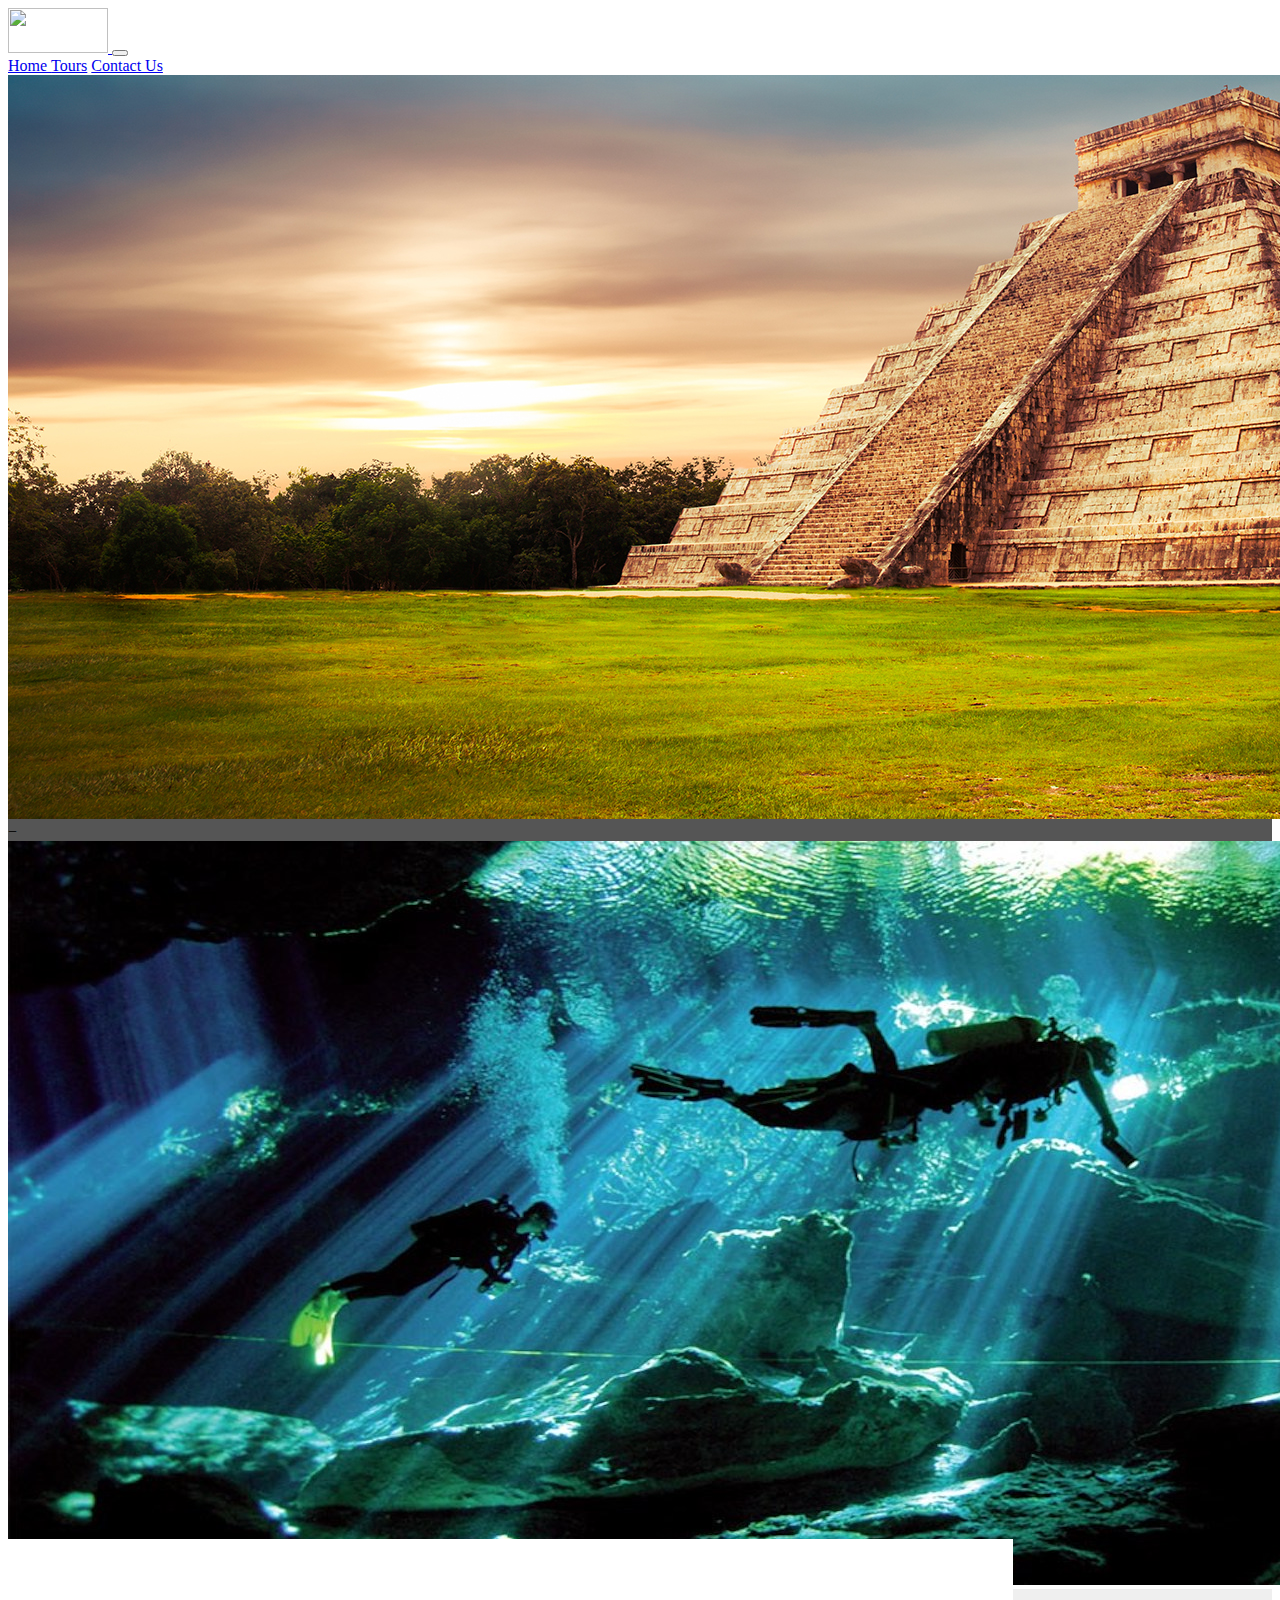
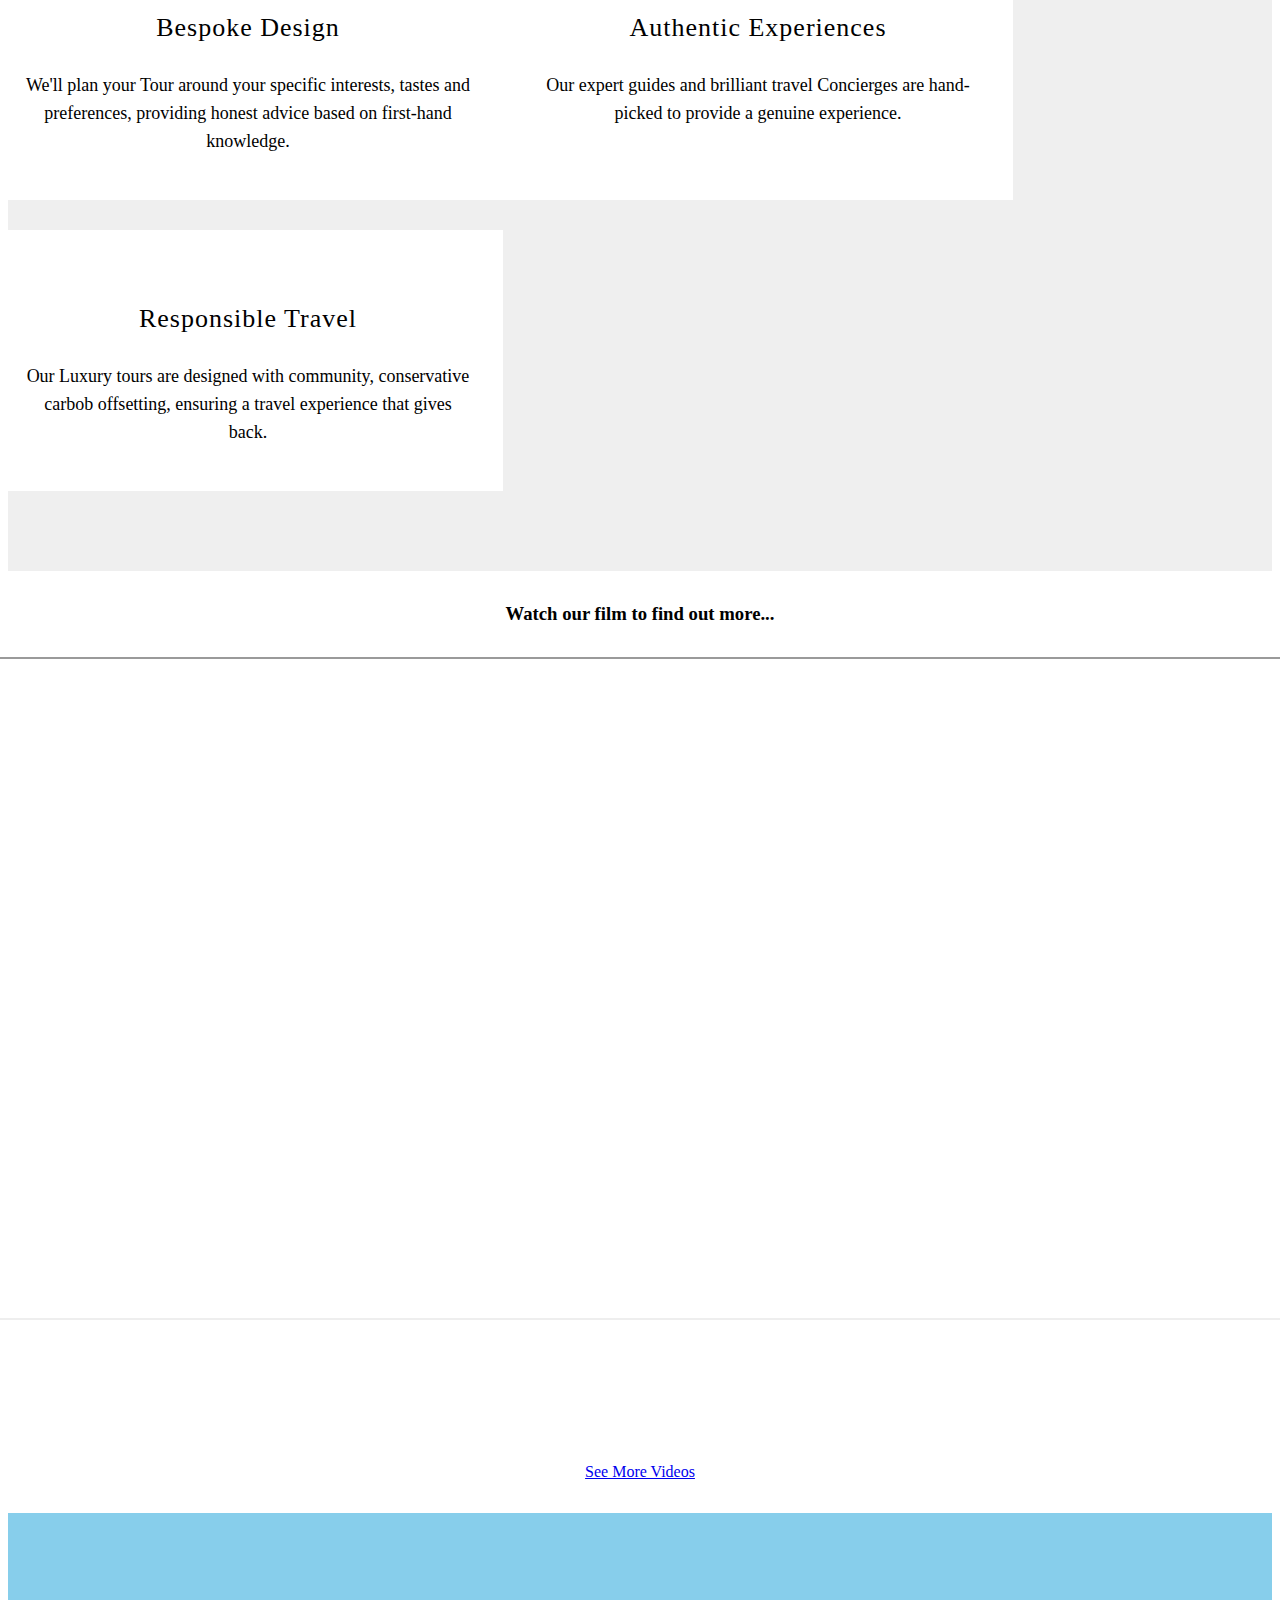
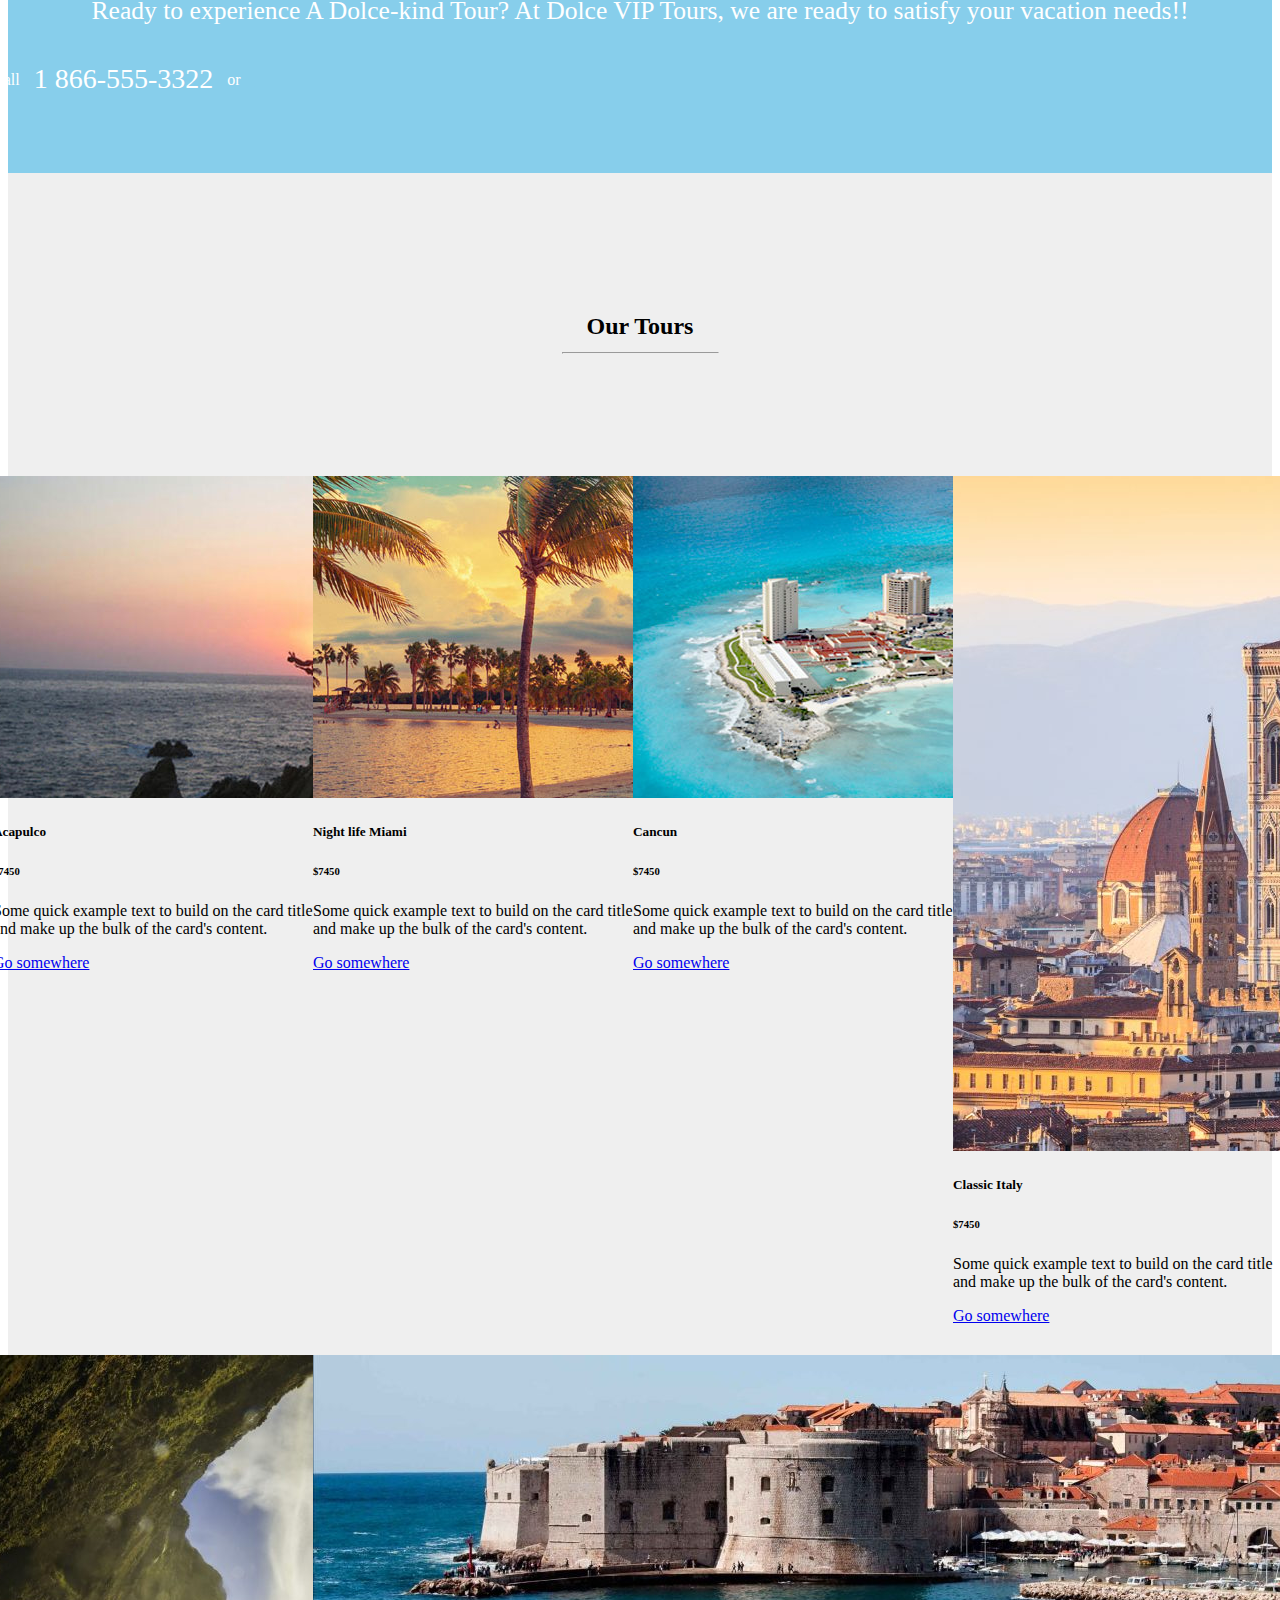
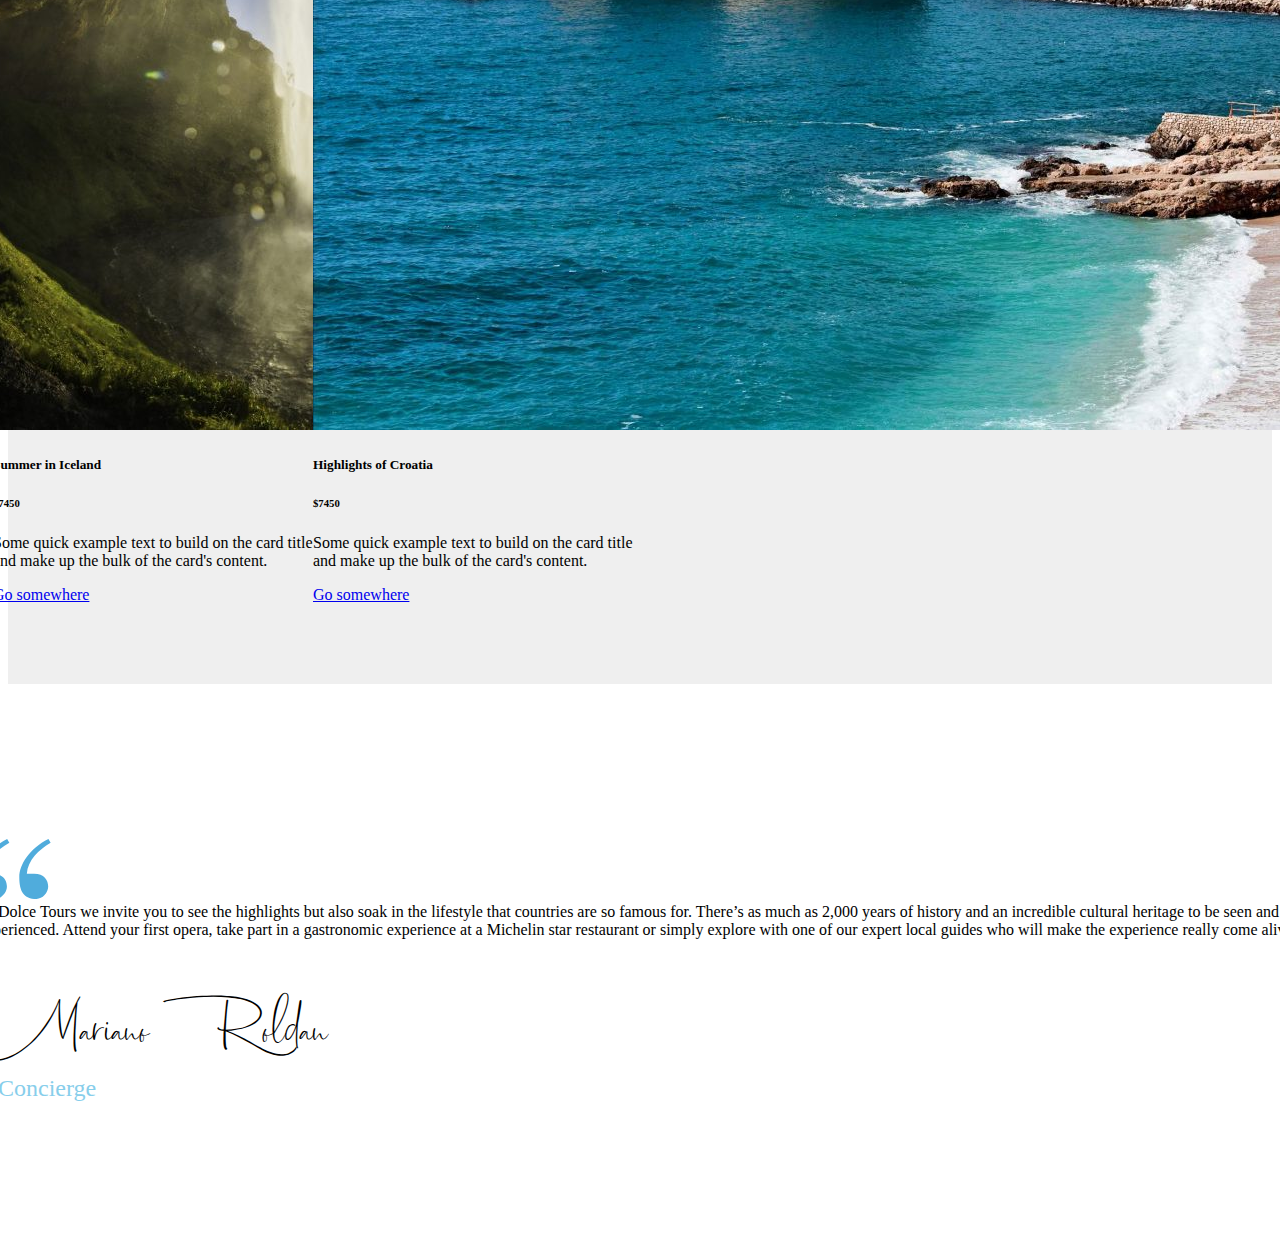
==== index.html @ fc3349a7 "scratch the last commit. this is better" ====
<!DOCTYPE html>
<html lang="en" dir="ltr">
  <head>
    <meta charset="utf-8">
    <title>Dolce Tours</title>
    <link rel="stylesheet" href="https://stackpath.bootstrapcdn.com/bootstrap/4.1.3/css/bootstrap.min.css" integrity="sha384-MCw98/SFnGE8fJT3GXwEOngsV7Zt27NXFoaoApmYm81iuXoPkFOJwJ8ERdknLPMO" crossorigin="anonymous">
    <link rel="stylesheet" href="styles.css">
    <link rel="stylesheet" href="font.css">
    <link rel="stylesheet" href="https://cdnjs.cloudflare.com/ajax/libs/font-awesome/4.7.0/css/font-awesome.min.css">
  </head>
  <body>



<nav class="navbar navbar-expand-lg navbar-light bg-light">
  <a class="navbar-brand" href="index.html">
    <img src="https://470992caf360e6f52e41-facb4f2ad95d60d4759ad822ce26fc13.ssl.cf2.rackcdn.com/04ab283e-87b8-465f-bf16-ae75debae27a.png" width="100" height="45" class="d-inline-block align-top">
  </a>
  <button class="navbar-toggler" type="button" data-toggle="collapse" data-target="#navbarNavAltMarkup" aria-controls="navbarNavAltMarkup" aria-expanded="false" aria-label="Toggle navigation">
    <span class="navbar-toggler-icon"></span>
</button>
  <div class="collapse navbar-collapse" id="navbarNavAltMarkup">
    <div class="navbar-nav ml-auto">
      <a class="nav-item nav-link" href="index.html">Home <span class="sr-only">(curent)</span></a>
      <a class="nav-item nav-link" href="tours.html">Tours</a>
      <a class="nav-item nav-link" href="contact.html">Contact Us</a>
    </div>
  </div>
</nav>



<div id="carouselControls" class="carousel slide carousel-fade" data-ride="carousel">
  <div class="carousel-inner">
    <div class="carousel-item active">
      <img class="d-block w-100" src="images/002.jpg" alt="First slide">
    </div>
    <div class="carousel-item">
      <img class="d-block w-100" src="images/003.jpg" alt="Second slide">
    </div>
    <!-- <div class="carousel-item">
      <img class="d-block w-100" src="images/004.jpg" alt="Third slide">
    </div> -->
  </div>
  <a class="carousel-control-prev" href="#carouselControls" role="button" data-slide="prev">
    <span class="carousel-control-prev-icon" aria-hidden="true"></span>
    <span class="sr-only">Previous</span>
  </a>
  <a class="carousel-control-next" href="#carouselControls" role="button" data-slide="next">
    <span class="carousel-control-next-icon" aria-hidden="true"></span>
    <span class="sr-only">Next</span>
  </a>
</div>

<!-- <div id="destinationHeader-sticky-wrapper" class="sticky-wrapper" style="height: auto;">
  <div class="destination-header" id=destinationHeader style="width:100%;">
    <div class="navigation-d">
      <div class="container">
        <div class="row">
          <div class="hidden-xs col-sm-12">
            <ul class="tab-bar">
              <li>
                <a class="" href="#intro">Intro</a>
              </li>
              <li>
                <a class="" href="#our-tours">Our Tours</a>
              </li>
              <li>
                <a class="" href="#inspiration">Inspiration</a>
              </li>
            </ul>
            <div class="number-d">
              <span class="ui-font">Call </span>
              <span class="number">
                <a href="tel:+1866-555-3322" style="color:black;"> 1 866-555-3322</a>
              </span>
            </div>
          </div>
        </div>
      </div>
    </div>
  </div>
</div> -->



<div class="message-box-section">
  <div class="container">
    <div class="row row-flex">
      <div class="col-xs-12 col-lg-4">
        <div class="column">
          <h3>Bespoke Design</h3>
          <p>We'll plan your Tour around your specific interests, tastes and preferences, providing honest advice based on first-hand knowledge.</p>
        </div>
      </div>
      <div class="col-xs-12 col-lg-4">
        <div class="column">
          <h3>Authentic Experiences</h3>
          <p>Our expert guides and brilliant travel Concierges are hand-picked to provide a genuine experience.</p>
        </div>
      </div>
      <div class="col-xs-12 col-lg-4">
        <div class="column">
          <h3>Responsible Travel</h3>
          <p>Our Luxury tours are designed with community, conservative carbob offsetting, ensuring a travel experience that gives back.</p>
        </div>
      </div>
    </div>
  </div>
</div>



<div class="video-section">
  <div class="container">
    <div class="row justify-content-md-center">
      <div class="col-xs-12 col-lg-10 col-lg-offset-1">
        <h3>Watch our film to find out more...</h3>
        <div class="wiz">
              <div class="wiz_video_foam">
                <iframe src="https://www.youtube.com/embed/8aRX1jncf4w" allowtransparency="true"  width="853" height="400"></iframe>
            </div>
        <div class="video-button">
          <a class="btn btn-success" href="https://www.youtube.com/channel/UCGMPFUOe1ROvZthpEEA4HMg/videos">See More Videos</a>
        </div>
      </div>
    </div>
  </div>
</div>







<section class="cta-section">
  <div class="container">
    <div class="row justify-content-md-center">
      <div class="col-xs-12 col-md-8 text-center">
        <p>
          Ready to experience A Dolce-kind Tour? At Dolce VIP Tours, we are ready to satisfy your vacation needs!!
        </p>
      </div>
    </div>
      <div class="row justify-content-md-center">
        <div class="col-xs-12 col-md-8 text-center">
          <span class="call ui-font">Call</span>
          <span class="number">1 866-555-3322</span>
          <span class="or ui-font"> or </span>
          <a class="cta btn btn-secondary" href="contact.html">Enquire Online</a>
        </div>
      </div>
  </div>
</section>




<!-- <section id="intro" data-label="Intro" class="">
  <div class="container destination">
    <div class="row">
      <article id="post" class="post">
        <header class="text-center">
          <h2> Discover the best with Dolce VIP Tours </h2>
        </header>
        <div class="container">
          <div class="row">
            <div class="col-md-12 col-lg-7">
              <p>DOLCE TRAVEL CLUB es una Agencia de Viajes completa, debidamente acreditada, que cuenta con más de 25 años de experiencia en la Industria Turística. Nos especializamos en viajes y en particular, en el Caribe. Brindamos la mas amplia selección de servicios al viajero, tales como: reservaciones de boletos aéreos, hoteles de primera clase, cruceros, boletos de tren, alquiler de autos, paquetes vacacionales, excursiones, boletos para diversos espectáculos, seguro de cancelación y mucho mas.</p>
              <p>Nuestra experiencia y dedicación nos hace sobresalir. Esto nos compromete a tener por meta un viaje bien organizado, de alta calidad y placentero, al mejor precio posible. </p>
              <p>Cordialmente le invitamos a visitar nuestros destinos, a fin de conocer la gran familia que representa DOLCE TRAVEL CLUB.  Dénos la oportunidad de asistirles en sus planes de viaje, o únase a nosotros en alguna excursión exclusiva de TOURS LA DOLCE VITA.</p>
              <p>Recuerde que además de conocer diferentes culturas y apreciar la belleza de otros países, un viaje bien planeado perdurará siempre en sus recuerdos…..Viajar es vivir LA DOLCE VITA.</p>
            </div>
            <div class="col-lg-4 col-lg-offset-1 col-md-12 col-md-offset-0">
              <div class="review">
                <div class="title h4 no-margin"> The service provided by Alexa...</div>
                <p class="ellipsis">
                   The service provided by Alexandra Rossi was exceptional. Our trip was the best we have ever had, and the easiest. every location was amazing and our tour guides were kind, knowledgeable, and prompt. The trip played out seamlessly and you will have a customer with us for life. thank you very much for all of the attention to detail, we were very well taken care. Specifically our time in Rome was amazing, The Portrait hotel was unlike anything we have ever experienced, from the room to the service and reasonable prices on food and drink. Our tour guide in Rome, Roberto was a pleasure to spend 3 days with. Melania deserves all the credit and praise for making our trip an experience we will never forget and will compare all future vacations to.</p>

                 <div class="stars stars-5">
                   <img src="images/stars.jpg" width="50%">
                 </div>
                 <div class="review-published">
                   <span> Published 29th of May 2018 </span>
                 </div>
                </div>
              </div>

            </div>
          </div>
        </div>
    </div>
  </section> -->



<section id="our-tours" data-label="Our Tours" class="">
  <div class="section bg-grey">
    <div class="container">
      <h2 class="underlined">
          Our Tours
          <hr style="width:155px; background-color:deepskyblue;">
        </h2>
      <div class="row row-flex">
        <div class="col-sm-6 col-lg-4">
          <div class="card text-center" style="width: 20rem">
            <img class="card-img-top" src="images/acapulco.jpg" alt="Card image cap">
            <div class="card-body">
              <h5 class="card-title">Acapulco</h5>
              <h6 class="card-subtitle mb-2 text-muted">$7450</h6>
              <p class="card-text">Some quick example text to build on the card title and make up the bulk of the card's content.</p>
              <a href="tours.html" class="btn btn-primary">Go somewhere</a>
            </div>
          </div>
        </div>


        <div class="col-sm-6 col-lg-4">
          <div class="card text-center" style="width: 20rem">
            <img class="card-img-top" src="images/miami.jpg" alt="Card image cap">
            <div class="card-body">
              <h5 class="card-title">Night life Miami</h5>
              <h6 class="card-subtitle mb-2 text-muted">$7450</h6>
              <p class="card-text">Some quick example text to build on the card title and make up the bulk of the card's content.</p>
              <a href="tours.html" class="btn btn-primary">Go somewhere</a>
            </div>
          </div>
        </div>

        <div class="col-sm-6 col-lg-4">
          <div class="card text-center" style="width: 20rem">
            <img class="card-img-top" src="images/cancun.jpg" alt="Card image cap">
            <div class="card-body">
              <h5 class="card-title">Cancun</h5>
              <h6 class="card-subtitle mb-2 text-muted">$7450</h6>
              <p class="card-text">Some quick example text to build on the card title and make up the bulk of the card's content.</p>
              <a href="tours.html" class="btn btn-primary">Go somewhere</a>
            </div>
          </div>
        </div>

        <div class="col-sm-6 col-lg-4">
          <div class="card text-center" style="width: 20rem">
            <img class="card-img-top" src="images/italy.jpg" alt="Card image cap">
            <div class="card-body">
              <h5 class="card-title">Classic Italy</h5>
              <h6 class="card-subtitle mb-2 text-muted">$7450</h6>
              <p class="card-text">Some quick example text to build on the card title and make up the bulk of the card's content.</p>
              <a href="tours.html" class="btn btn-primary">Go somewhere</a>
            </div>
          </div>
        </div>

        <div class="col-sm-6 col-lg-4">
          <div class="card text-center" style="width: 20rem">
            <img class="card-img-top" src="images/summer-iceland.jpg" alt="Card image cap">
            <div class="card-body">
              <h5 class="card-title">Summer in Iceland</h5>
              <h6 class="card-subtitle mb-2 text-muted">$7450</h6>
              <p class="card-text">Some quick example text to build on the card title and make up the bulk of the card's content.</p>
              <a href="tours.html" class="btn btn-primary">Go somewhere</a>
            </div>
          </div>
        </div>

        <div class="col-sm-6 col-lg-4">
          <div class="card text-center" style="width: 20rem">
            <img class="card-img-top" src="images/croatia.jpg" alt="Card image cap">
            <div class="card-body">
              <h5 class="card-title">Highlights of Croatia</h5>
              <h6 class="card-subtitle mb-2 text-muted">$7450</h6>
              <p class="card-text">Some quick example text to build on the card title and make up the bulk of the card's content.</p>
              <a href="tours.html" class="btn btn-primary">Go somewhere</a>
            </div>
          </div>
        </div>
      </div>
    </div>
  </div>
</section>



<div class="section container">
  <div class="row justify-content-md-center">
    <div class="col-md-8 col-md-offset-2">
      <div class="team-quote">
        <div class="row justify-content-md-center">
          <div class="col-md-2">
            <div class="quote-mark">
              <svg width="73" height="60" viewBox="0 0 73 60" preserveAspectRatio="xMinYMin" xmlns="http://www.w3.org/2000/svg"><path d="M41.296 38.138C41.296 51.741 45.426 60 58.543 60c5.83 0 11.66-6.072 11.66-12.389 0-6.558-4.13-12.874-14.09-12.874h-7.286c.972-13.846 11.902-24.048 23.805-31.094L70.446 0C51.5 9.474 41.296 25.75 41.296 38.138M0 38.138C0 51.741 4.13 60 17.248 60c5.83 0 11.66-6.072 11.66-12.389 0-6.558-4.13-12.874-14.09-12.874H7.532C8.503 20.891 19.434 10.69 31.336 3.643L29.15 0C10.202 9.474 0 25.75 0 38.138" fill="#50acdc" fill-rule="evenodd"></path></svg>
            </div>
          </div>
          <div class="col-md-10">
            <p>At Dolce Tours we invite you to see the highlights but also soak in the lifestyle that countries are so famous for. There’s as much as 2,000 years of history and an incredible cultural heritage to be seen and experienced. Attend
              your first opera, take part in a gastronomic experience at a Michelin star restaurant or simply explore with one of our expert local guides who will make the experience really come alive.</p>
          </div>
        </div>
        <div class="row team-quote-author justify-content-md-center">
          <div class="col-xs-2 col-md-offset-2">
            <img src="http://tomcat.codes/images/me.png" class="rounded-circle img-responsive" height="75">
          </div>
          <div class="col-xs-7">
            <div class="team-name"> Mariano Roldan </div>
            <div class="team-role">Concierge</div>
          </div>
        </div>
      </div>
    </div>
  </div>
</div>











  <script src="https://code.jquery.com/jquery-3.3.1.slim.min.js" integrity="sha384-q8i/X+965DzO0rT7abK41JStQIAqVgRVzpbzo5smXKp4YfRvH+8abtTE1Pi6jizo" crossorigin="anonymous"></script>
  <script src="https://cdnjs.cloudflare.com/ajax/libs/popper.js/1.14.3/umd/popper.min.js" integrity="sha384-ZMP7rVo3mIykV+2+9J3UJ46jBk0WLaUAdn689aCwoqbBJiSnjAK/l8WvCWPIPm49" crossorigin="anonymous"></script>
  <script src="https://stackpath.bootstrapcdn.com/bootstrap/4.1.3/js/bootstrap.min.js" integrity="sha384-ChfqqxuZUCnJSK3+MXmPNIyE6ZbWh2IMqE241rYiqJxyMiZ6OW/JmZQ5stwEULTy" crossorigin="anonymous"></script>
  </body>
</html>
---- styles.css ----
.row {
    margin-left: -.9375rem;
    margin-right: -.9375rem;
}

@font-face {
  font-family: Dhanikans;
  src: url(font.css/Dhanikans.ttf);
  font-weight: 400;
  font-style: normal;
  font-display: fallback;
}

.container-fluid::after, .container::after, .row::after {
    content: "";
    display: table;
    clear: both;
}

.carousel-inner>.carousel-item {
  backface-visibility: visible;
  perspective: 1000px;
  transition: opacity 0.8s ease-in-out 0s;
}

.carousel-inner>.carousel-item.active.right, .carousel-inner>.carousel-item.next {
  left: 0;
  -webkit-transition: opacity 0.7s ease-in-out;
  -moz-transition: opacity 0.7s ease-in-out;
  -ms-transition: opacity 0.7s ease-in-out;
  -o-transition: opacity 0.7s ease-in-out;
  transition: opacity 0.7s ease-in-out;
  opacity: 0;
}

.carousel-inner>.carousel-item.active.left, .carousel-inner>.carousel-item.prev {
  left: 0;
  -webkit-transition: opacity 0.7s ease-in-out;
  -moz-transition: opacity 0.7s ease-in-out;
  -ms-transition: opacity 0.7s ease-in-out;
  -o-transition: opacity 0.7s ease-in-out;
  transition: opacity 0.7s ease-in-out;
  opacity: 0;
}

.carousel-inner>.carousel-item.active, .carousel-inner>.carousel-item.next.left, .carousel-inner>.carousel-item.prev.right {
  left: 0;
  opacity: 1;
}

/* .destination-header .navigation-d {
  background-color: #FFF;
  border-bottom: 1px solid #EFEFEF;
  padding: 20px;
  position: absolute;
  left: 0;
  right: 0;
  z-index: 2;
  width: 100%;
  text-decoration: none;
}

ul.tab-bar {
  display: inline-flex;
  margin: 0;
  text-align: left;
  list-style: none;
}

ul.tab-bar>li {
  margin: 0 15px;
}

ul.tab-bar li a {
  border-bottom: 1px solid transparent;
  color: orangered;
  padding: 21px 0 22px;
  text-decoration: none;
}

.number-d {
  color: black;
  float: right;
  letter-spacing: 2px;
  text-align: right;
} */

.message-box-section {
  background: #EFEFEF;
  position: relative;
  z-index: 5;
}

.message-box-section .container {
  position: relative;
  top: -50px;
}

.message-box-section .column {
  background-color: #FFF;
  height: 100%;
  line-height: 30px;
  margin: 0 auto 1.875rem;
  max-width: 450px;
  padding: 45px 30px;
  text-align: center;
}

.message-box-section .column h3 {
  font-size: 26px;
  font-weight: 500;
  letter-spacing: 1px;
  margin-bottom: 25px;
  line-height: 1.38;
}

.message-box-section .column p {
  font-size: 18px;
  line-height: 1.56;
  margin: 0;
  padding-top: 0;
}

.row-flex {
  display: flex;
  flex-wrap: wrap;
}

.row-flex>div {
  display: flex;
  -webkit-box-flex: 0;
  flex: 0 1 auto;
  flex-direction: column;
}



.video-section {
  padding-bottom: 80px;
}

.video-section .wiz {
  z-index: 2;
  position: relative;
}

.video-section .wiz_video_foam {
  padding-bottom: 56.25%;
  padding-top: 30px;
  height: 0;
  overflow: hidden;
}

.wiz_video_foam iframe,
.wiz_video_foam object,
.wiz_video_foam embed {
position: absolute;
top: 0;
left: 0;
width: 100%;
height: 80%;
}

.video-section h3 {
  color: black;
  text-transform: none;
  text-align: center;
  margin-top: 32px;
  margin-bottom: 32px;
}

.video-button {
    text-align: center;
    margin-top: 48px;
  }

#intro {
  padding-top: 150px;
  padding-bottom: 100px;
}

.ellipsis {
  max-height: 300px;
  word-wrap: break-word;
  font-size: 0.7rem;
}

.review-published {
  color: #b2b2b2;
  font-size: 1rem;
  margin: 0 0 8px;
}


#our-tours {
  padding-bottom: 35px;
}

.underlined {
  text-align: center;
  padding-bottom: 60px;
}


.bg-grey {
  background: #EFEFEF;
  padding-bottom: 80px;
}

.card {
  margin-top: 30px;
}


.section {
  padding-top: 120px;
}

.team-quote {
  margin: 0 0 50px;
  /* overflow: hidden; */
}

.team-quote p {
  margin-top: 0;
}

.team-quote-author {
  margin-top: 20px;
}

.rounded-circle {
  border-radius: 100%;

}

.img-responsive {
  height: auto;
  max-width: 100%;
  width: 5em;
  display: block;
}

.team-name {
    font-size: 3rem;
    font-family: Dhanikans;
}

.team-role {
  font-size: 1.5rem;
  color: skyblue;
  padding-left: 20px;
}


.cta-section {
  padding: 80px 0;
  background: skyblue;
  color: #FFF;
  margin-top: 32px;
}

.cta-section .call {
  padding: 0 10px 0 0;
}

.cta-section .number {
    color: #FFF;
    font-size: 28px;
    font-weight: 500;
    line-height: 35px;
    position: relative;
    top: 3px;
    text-align: center;
    text-decoration: none;
    white-space: nowrap;
}

.cta-section p {
    font-size: 1.6rem;
    line-height: 1.38;
    margin: 0 0 30px;
    text-align: center;
  }

.cta-section .or {
  padding: 0 10px;
}

.cta {
  color: skyblue;
}



/* MAYA TOUR */

.collapsible {
  background-color: #777;
  color: white;
  cursor: pointer;
  padding: 18px;
  width: 100%;
  border: none;
  text-align: left;
  outline: none;
  font-size: 15px;
}

.active, .collapsible:hover {
  background-color: #555;
}

.collapsible:after {
  content: '\002B';
  color: white;
  font-weight: bold;
  float: right;
  margin-left: 5px;
}

.active:after {
  content: "\2212";
}

.content {
  padding: 0 18px;
  max-height: 0;
  overflow: hidden;
  transition: max-height 0.2s ease-out;
  background-color: #f1f1f1;
}

.responsive {
    max-width: 100%;
    height: auto;
}
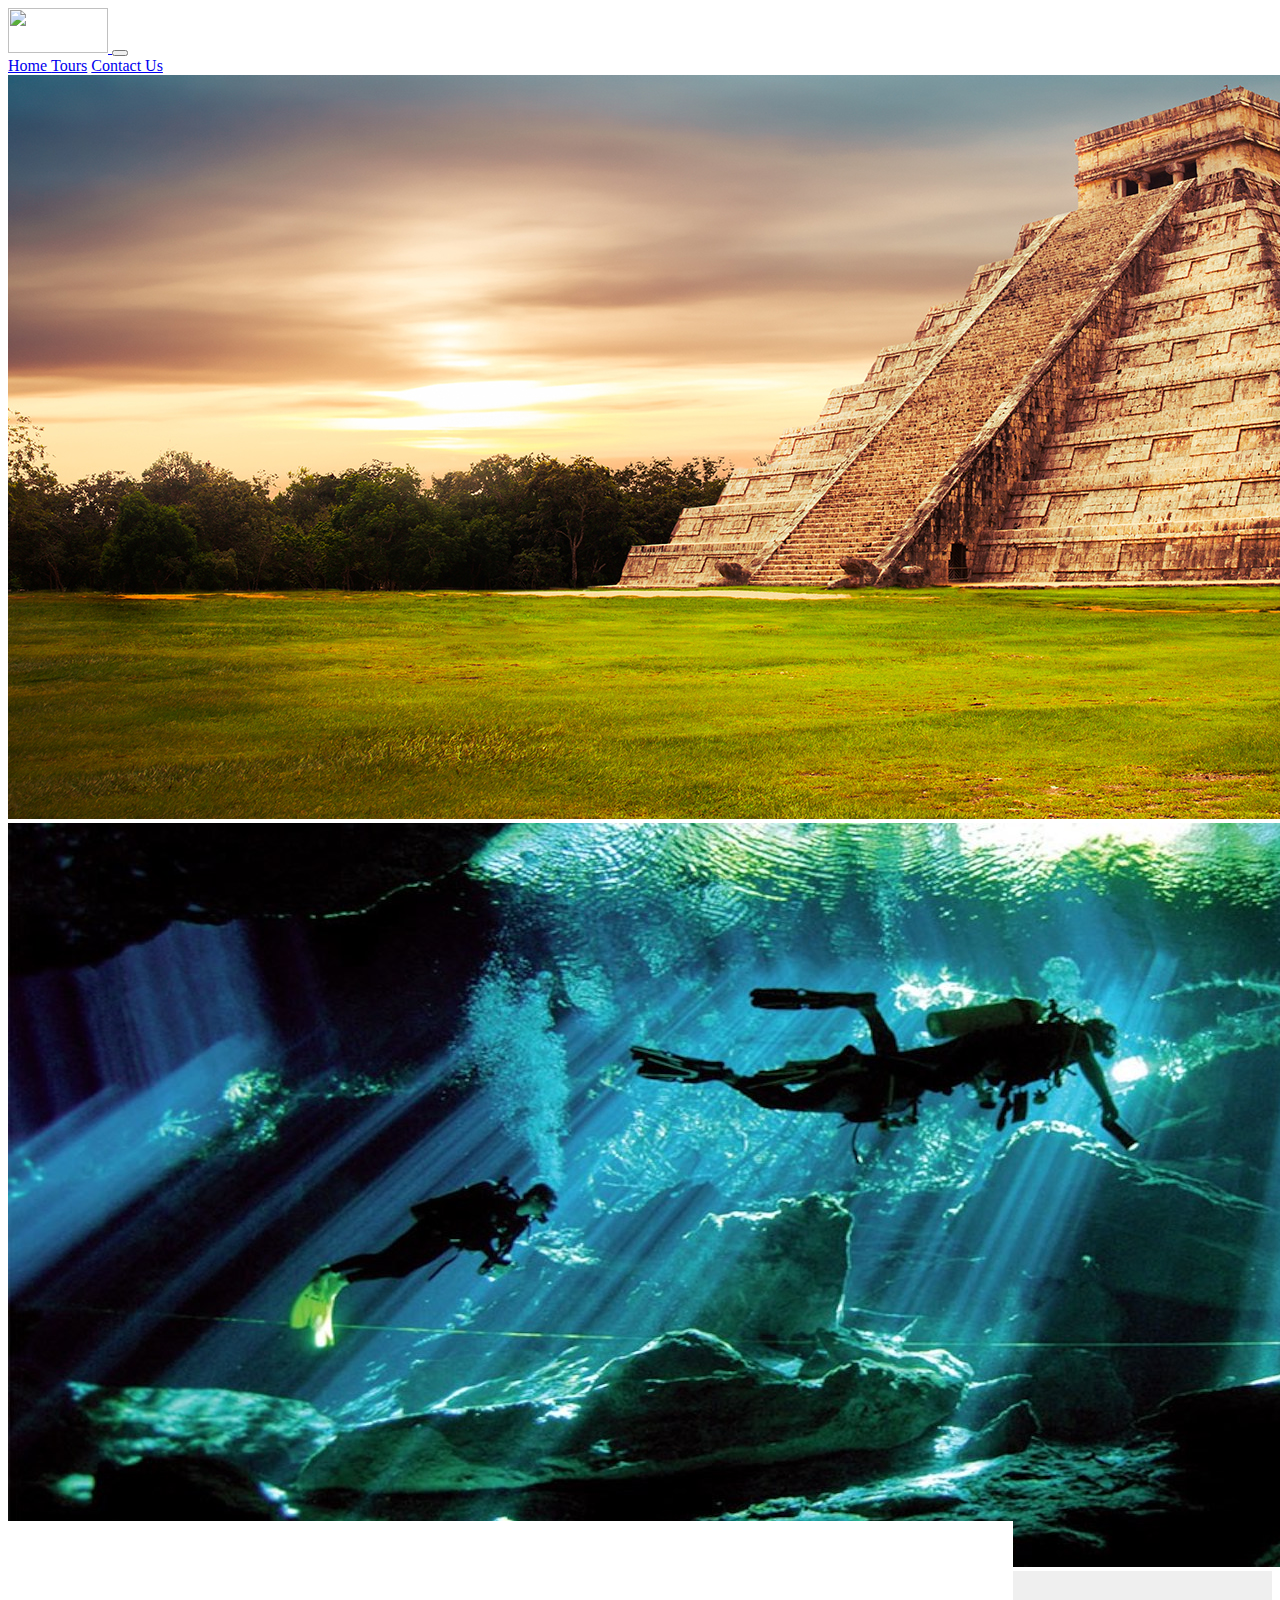
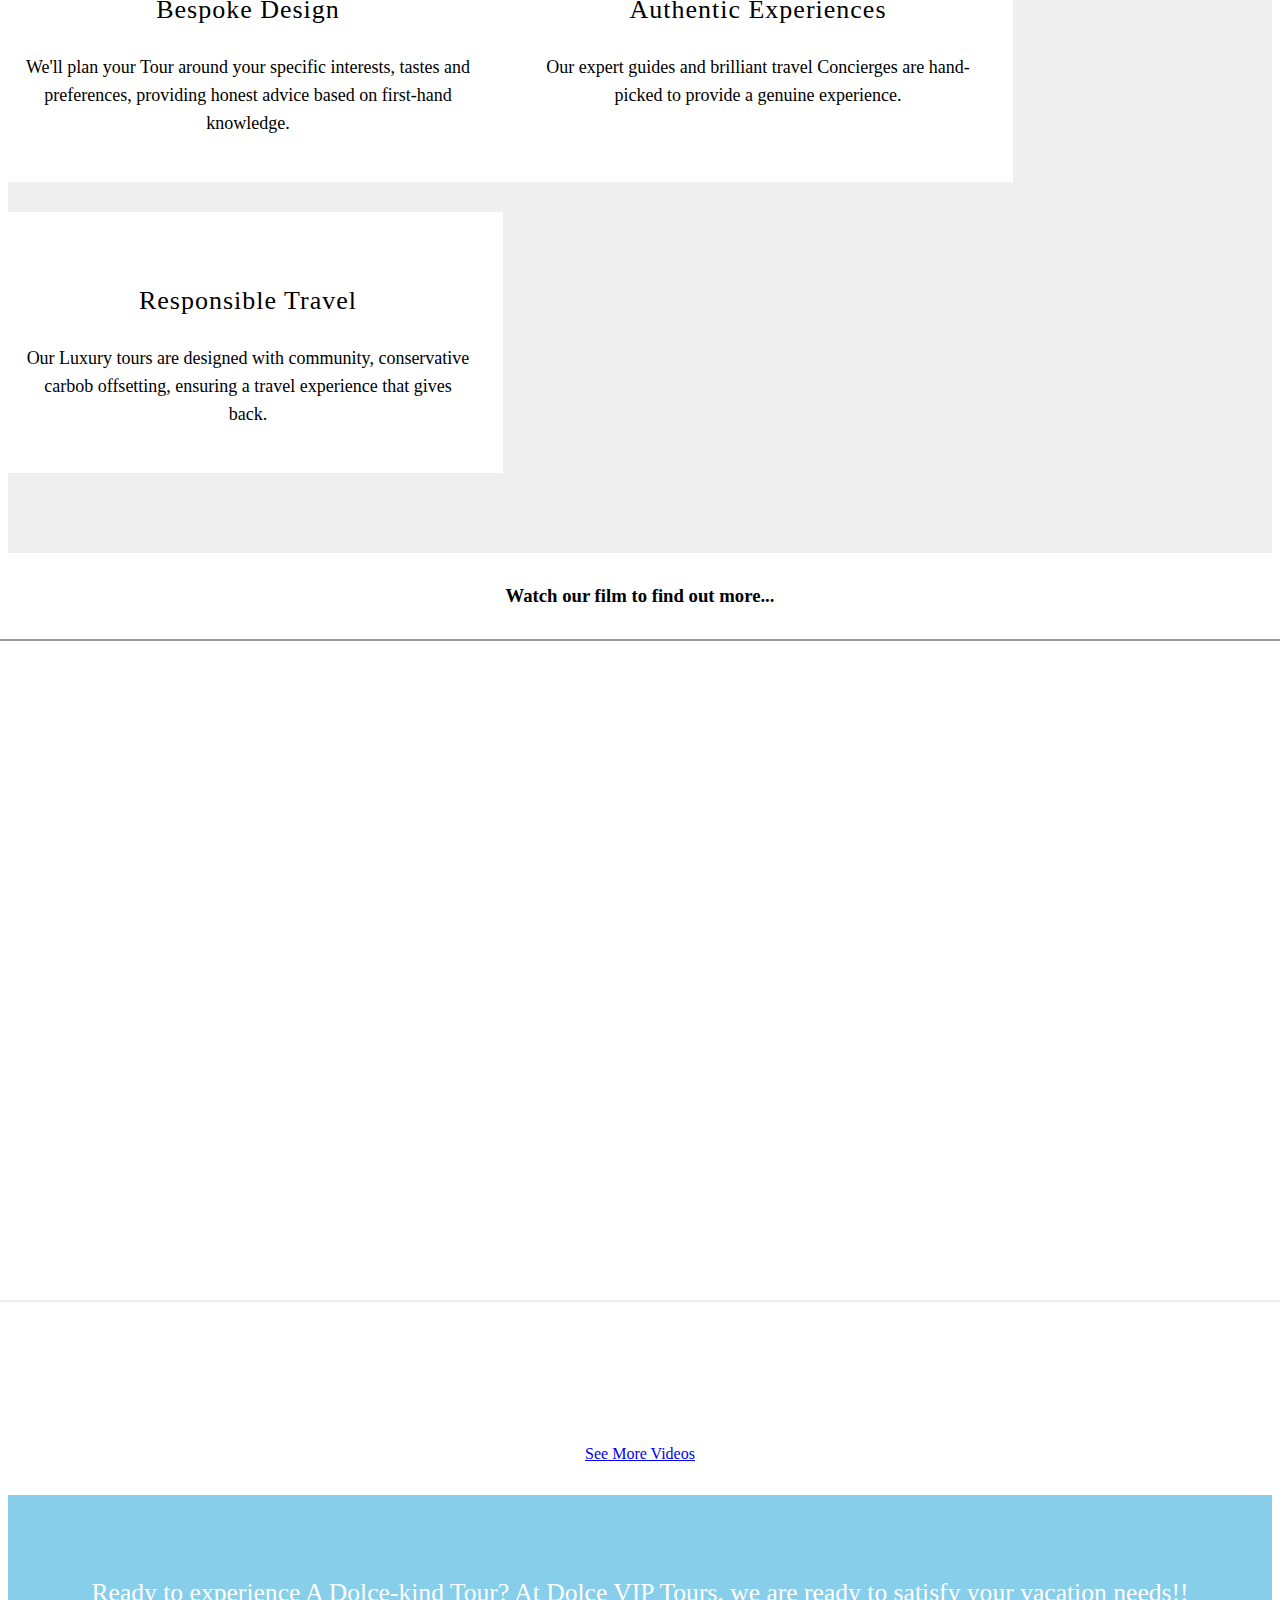
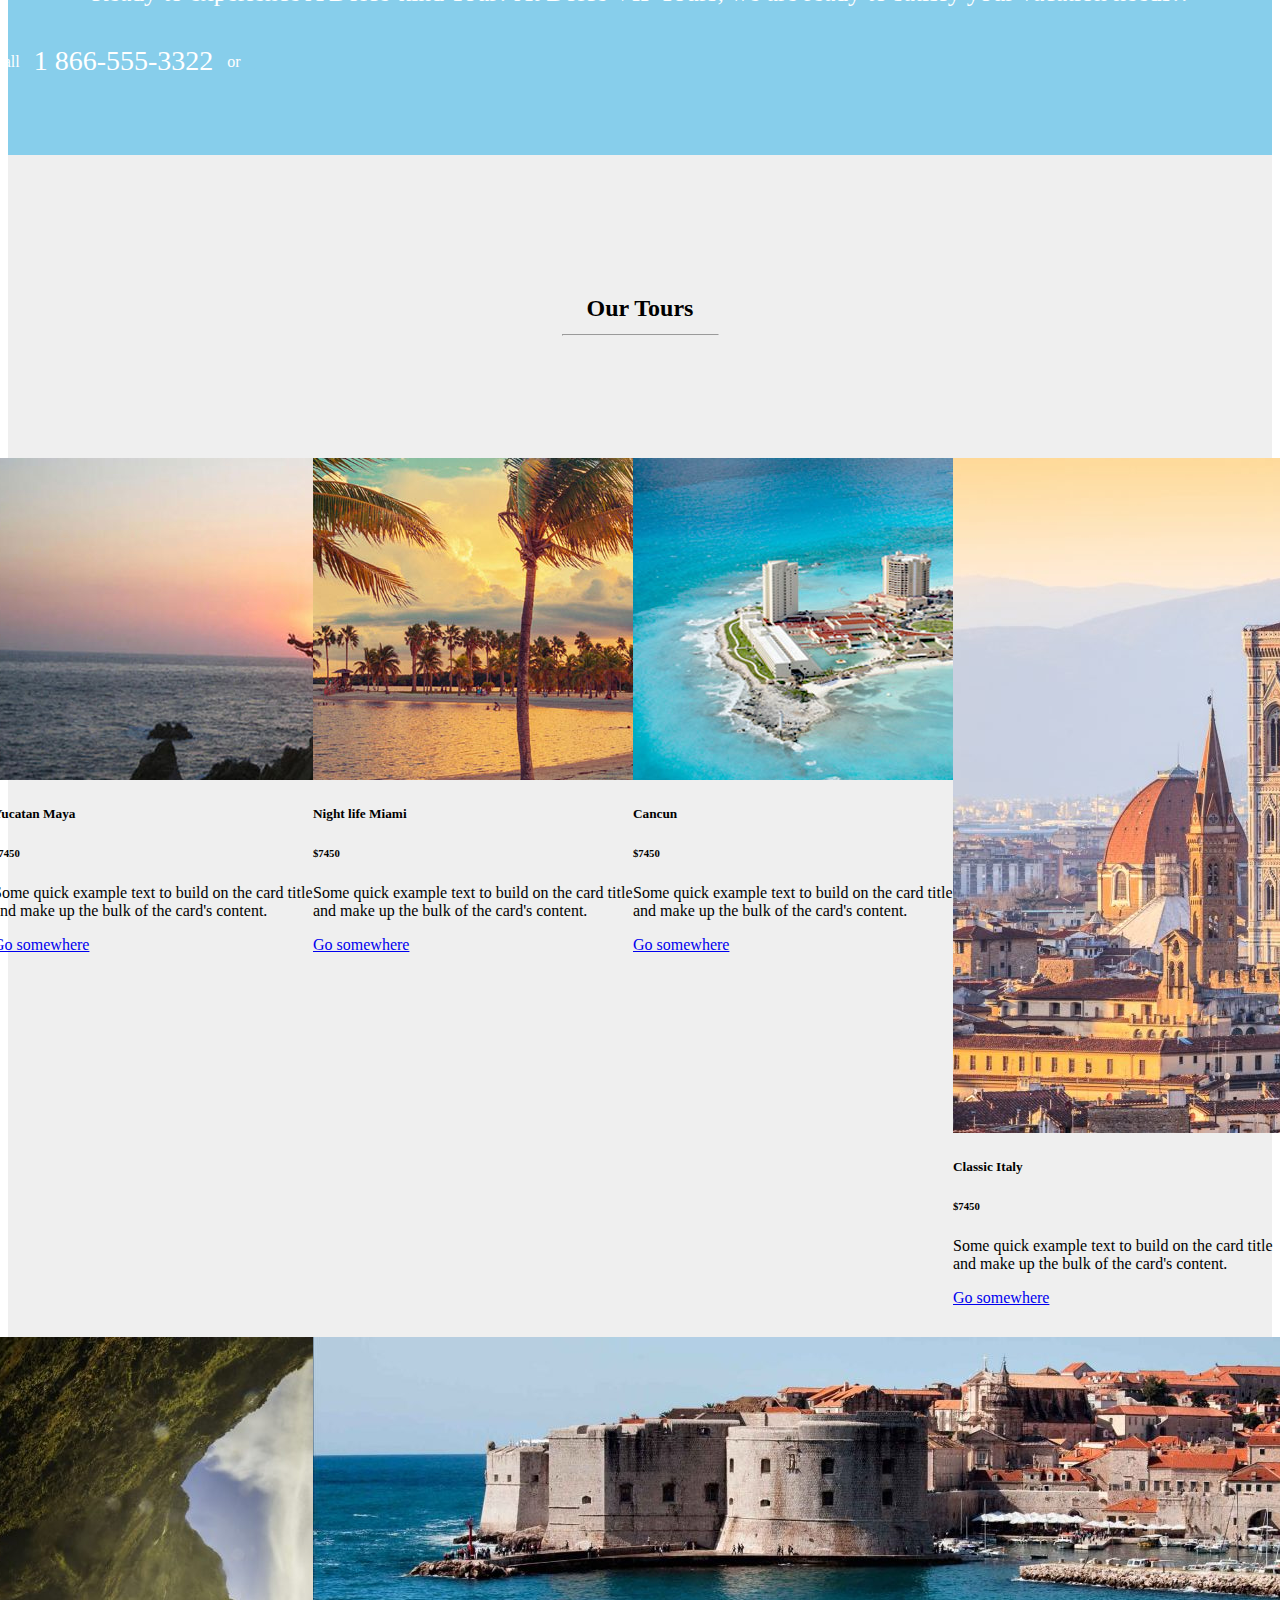
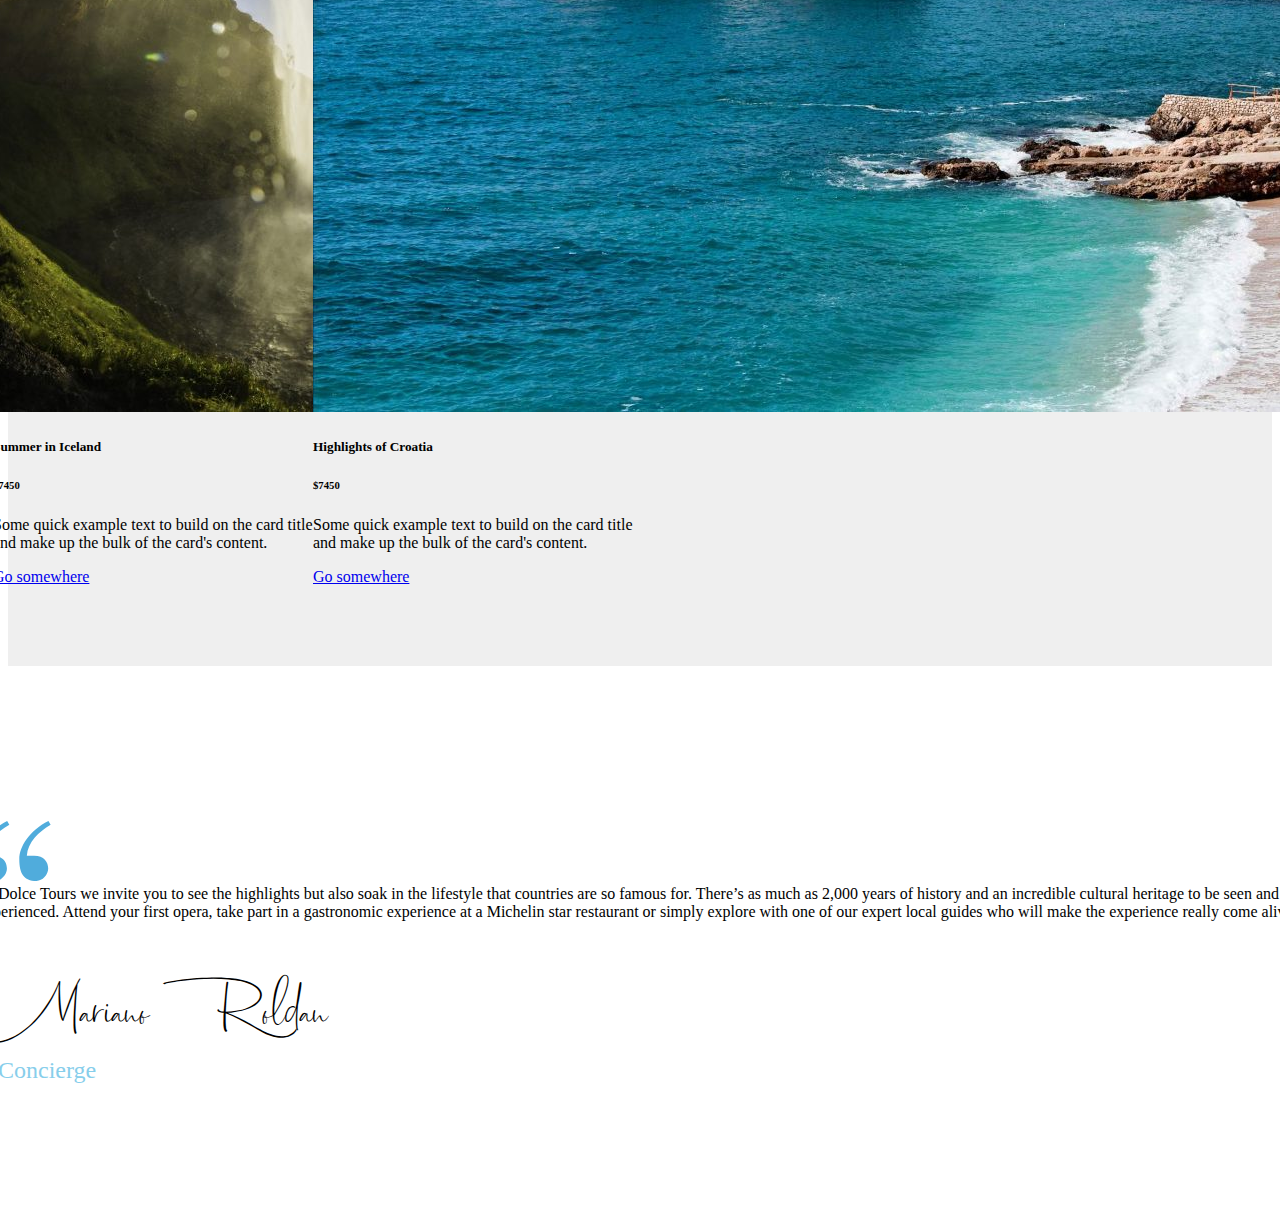
==== commit c99c4e65: "tour layout complete" ====
--- a/index.html
+++ b/index.html
@@ -207,10 +207,10 @@
           <div class="card text-center" style="width: 20rem">
             <img class="card-img-top" src="images/acapulco.jpg" alt="Card image cap">
             <div class="card-body">
-              <h5 class="card-title">Acapulco</h5>
-              <h6 class="card-subtitle mb-2 text-muted">$7450</h6>
-              <p class="card-text">Some quick example text to build on the card title and make up the bulk of the card's content.</p>
-              <a href="tours.html" class="btn btn-primary">Go somewhere</a>
+              <h5 class="card-title">Yucatan Maya</h5>
+              <h6 class="card-subtitle mb-2 text-muted">$7450</h6>
+              <p class="card-text">Some quick example text to build on the card title and make up the bulk of the card's content.</p>
+              <a href="maya-tour.html" class="btn btn-primary">Go somewhere</a>
             </div>
           </div>
         </div>
--- a/styles.css
+++ b/styles.css
@@ -1,7 +1,20 @@
+@media screen and (max-width:400px) {
+  .message-box-section .container {
+    position: relative !important;
+    top: 0 !important;
+}
+}
+
+
+
+
+
+
+
 
 .row {
-    margin-left: -.9375rem;
-    margin-right: -.9375rem;
+  margin-left: -.9375rem;
+  margin-right: -.9375rem;
 }
 
 @font-face {
@@ -13,9 +26,9 @@
 }
 
 .container-fluid::after, .container::after, .row::after {
-    content: "";
-    display: table;
-    clear: both;
+  content: "";
+  display: table;
+  clear: both;
 }
 
 .carousel-inner>.carousel-item {
@@ -134,8 +147,6 @@
   flex-direction: column;
 }
 
-
-
 .video-section {
   padding-bottom: 80px;
 }
@@ -152,14 +163,12 @@
   overflow: hidden;
 }
 
-.wiz_video_foam iframe,
-.wiz_video_foam object,
-.wiz_video_foam embed {
-position: absolute;
-top: 0;
-left: 0;
-width: 100%;
-height: 80%;
+.wiz_video_foam iframe, .wiz_video_foam object, .wiz_video_foam embed {
+  position: absolute;
+  top: 0;
+  left: 0;
+  width: 100%;
+  height: 80%;
 }
 
 .video-section h3 {
@@ -171,9 +180,9 @@
 }
 
 .video-button {
-    text-align: center;
-    margin-top: 48px;
-  }
+  text-align: center;
+  margin-top: 48px;
+}
 
 #intro {
   padding-top: 150px;
@@ -192,7 +201,6 @@
   margin: 0 0 8px;
 }
 
-
 #our-tours {
   padding-bottom: 35px;
 }
@@ -201,7 +209,6 @@
   text-align: center;
   padding-bottom: 60px;
 }
-
 
 .bg-grey {
   background: #EFEFEF;
@@ -212,7 +219,6 @@
   margin-top: 30px;
 }
 
-
 .section {
   padding-top: 120px;
 }
@@ -232,7 +238,6 @@
 
 .rounded-circle {
   border-radius: 100%;
-
 }
 
 .img-responsive {
@@ -243,8 +248,8 @@
 }
 
 .team-name {
-    font-size: 3rem;
-    font-family: Dhanikans;
+  font-size: 3rem;
+  font-family: Dhanikans;
 }
 
 .team-role {
@@ -252,7 +257,6 @@
   color: skyblue;
   padding-left: 20px;
 }
-
 
 .cta-section {
   padding: 80px 0;
@@ -266,23 +270,23 @@
 }
 
 .cta-section .number {
-    color: #FFF;
-    font-size: 28px;
-    font-weight: 500;
-    line-height: 35px;
-    position: relative;
-    top: 3px;
-    text-align: center;
-    text-decoration: none;
-    white-space: nowrap;
+  color: #FFF;
+  font-size: 28px;
+  font-weight: 500;
+  line-height: 35px;
+  position: relative;
+  top: 3px;
+  text-align: center;
+  text-decoration: none;
+  white-space: nowrap;
 }
 
 .cta-section p {
-    font-size: 1.6rem;
-    line-height: 1.38;
-    margin: 0 0 30px;
-    text-align: center;
-  }
+  font-size: 1.6rem;
+  line-height: 1.38;
+  margin: 0 0 30px;
+  text-align: center;
+}
 
 .cta-section .or {
   padding: 0 10px;
@@ -291,48 +295,3 @@
 .cta {
   color: skyblue;
 }
-
-
-
-/* MAYA TOUR */
-
-.collapsible {
-  background-color: #777;
-  color: white;
-  cursor: pointer;
-  padding: 18px;
-  width: 100%;
-  border: none;
-  text-align: left;
-  outline: none;
-  font-size: 15px;
-}
-
-.active, .collapsible:hover {
-  background-color: #555;
-}
-
-.collapsible:after {
-  content: '\002B';
-  color: white;
-  font-weight: bold;
-  float: right;
-  margin-left: 5px;
-}
-
-.active:after {
-  content: "\2212";
-}
-
-.content {
-  padding: 0 18px;
-  max-height: 0;
-  overflow: hidden;
-  transition: max-height 0.2s ease-out;
-  background-color: #f1f1f1;
-}
-
-.responsive {
-    max-width: 100%;
-    height: auto;
-}
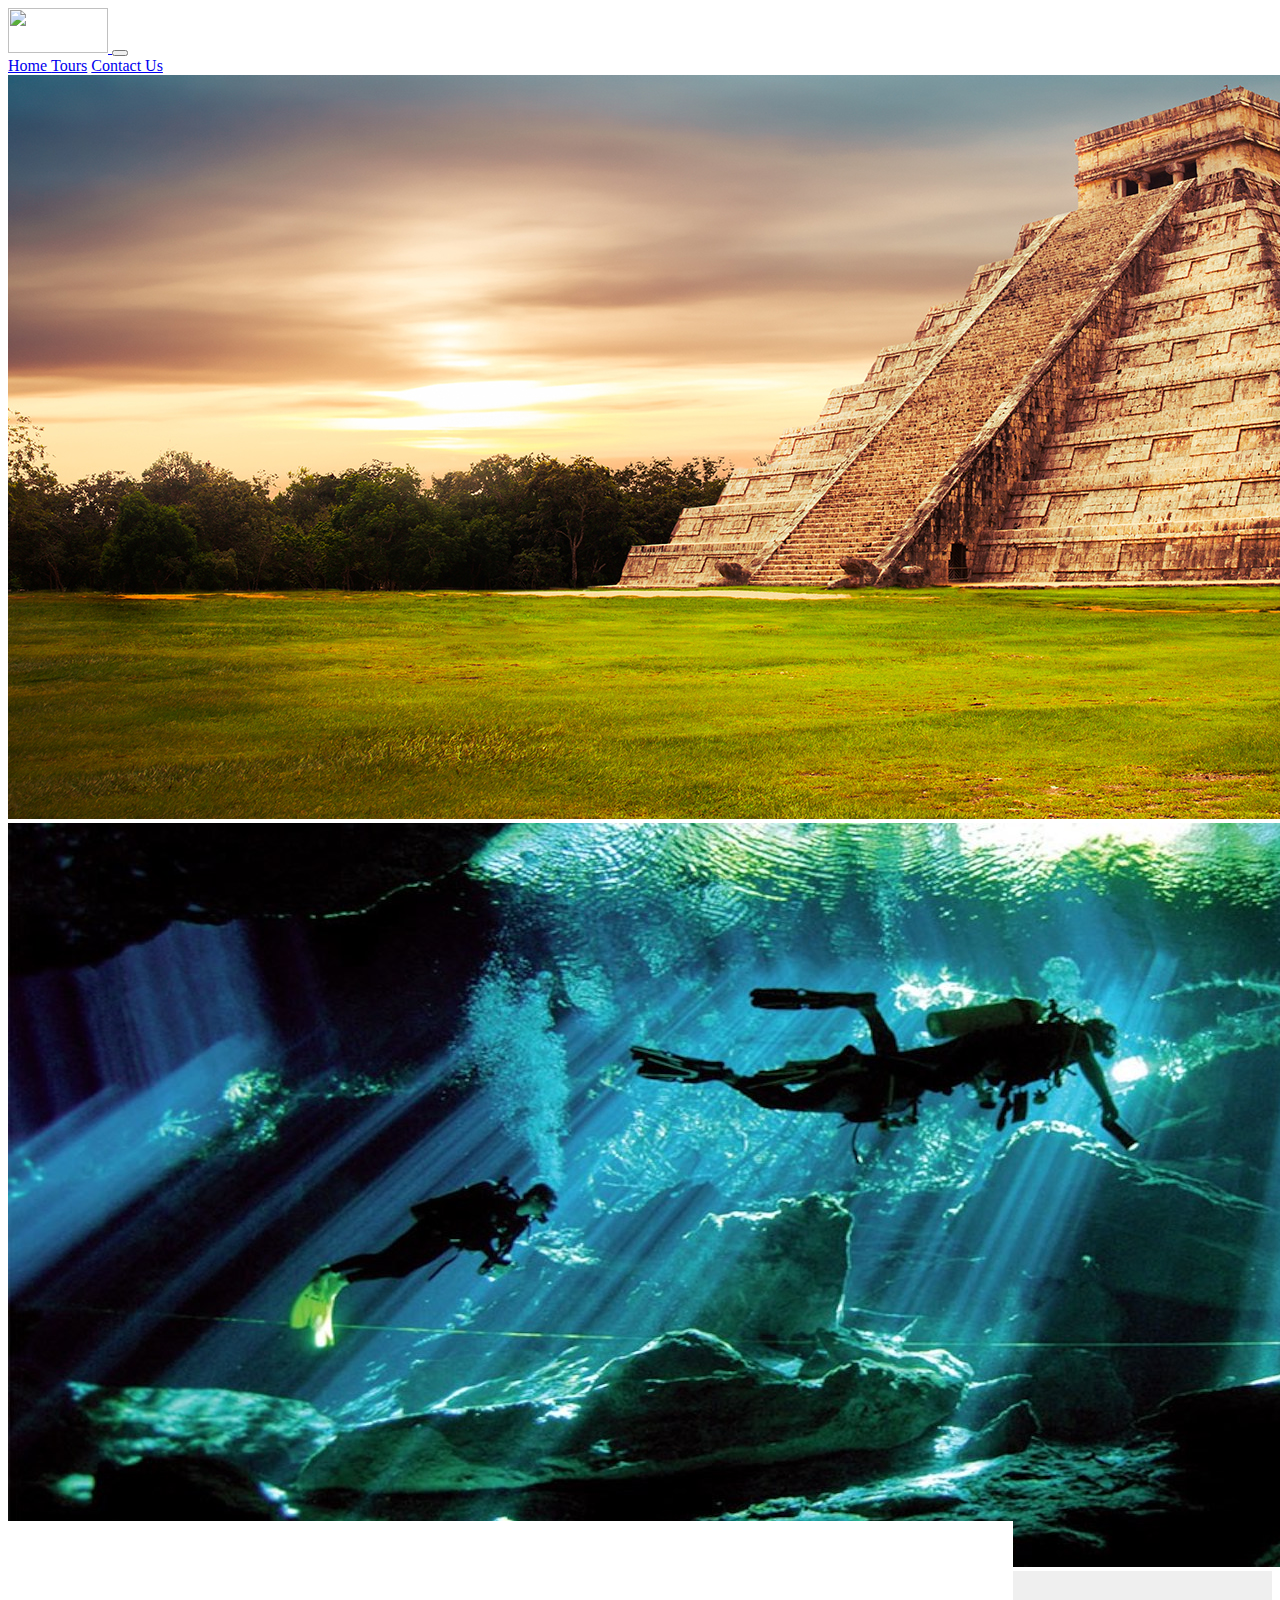
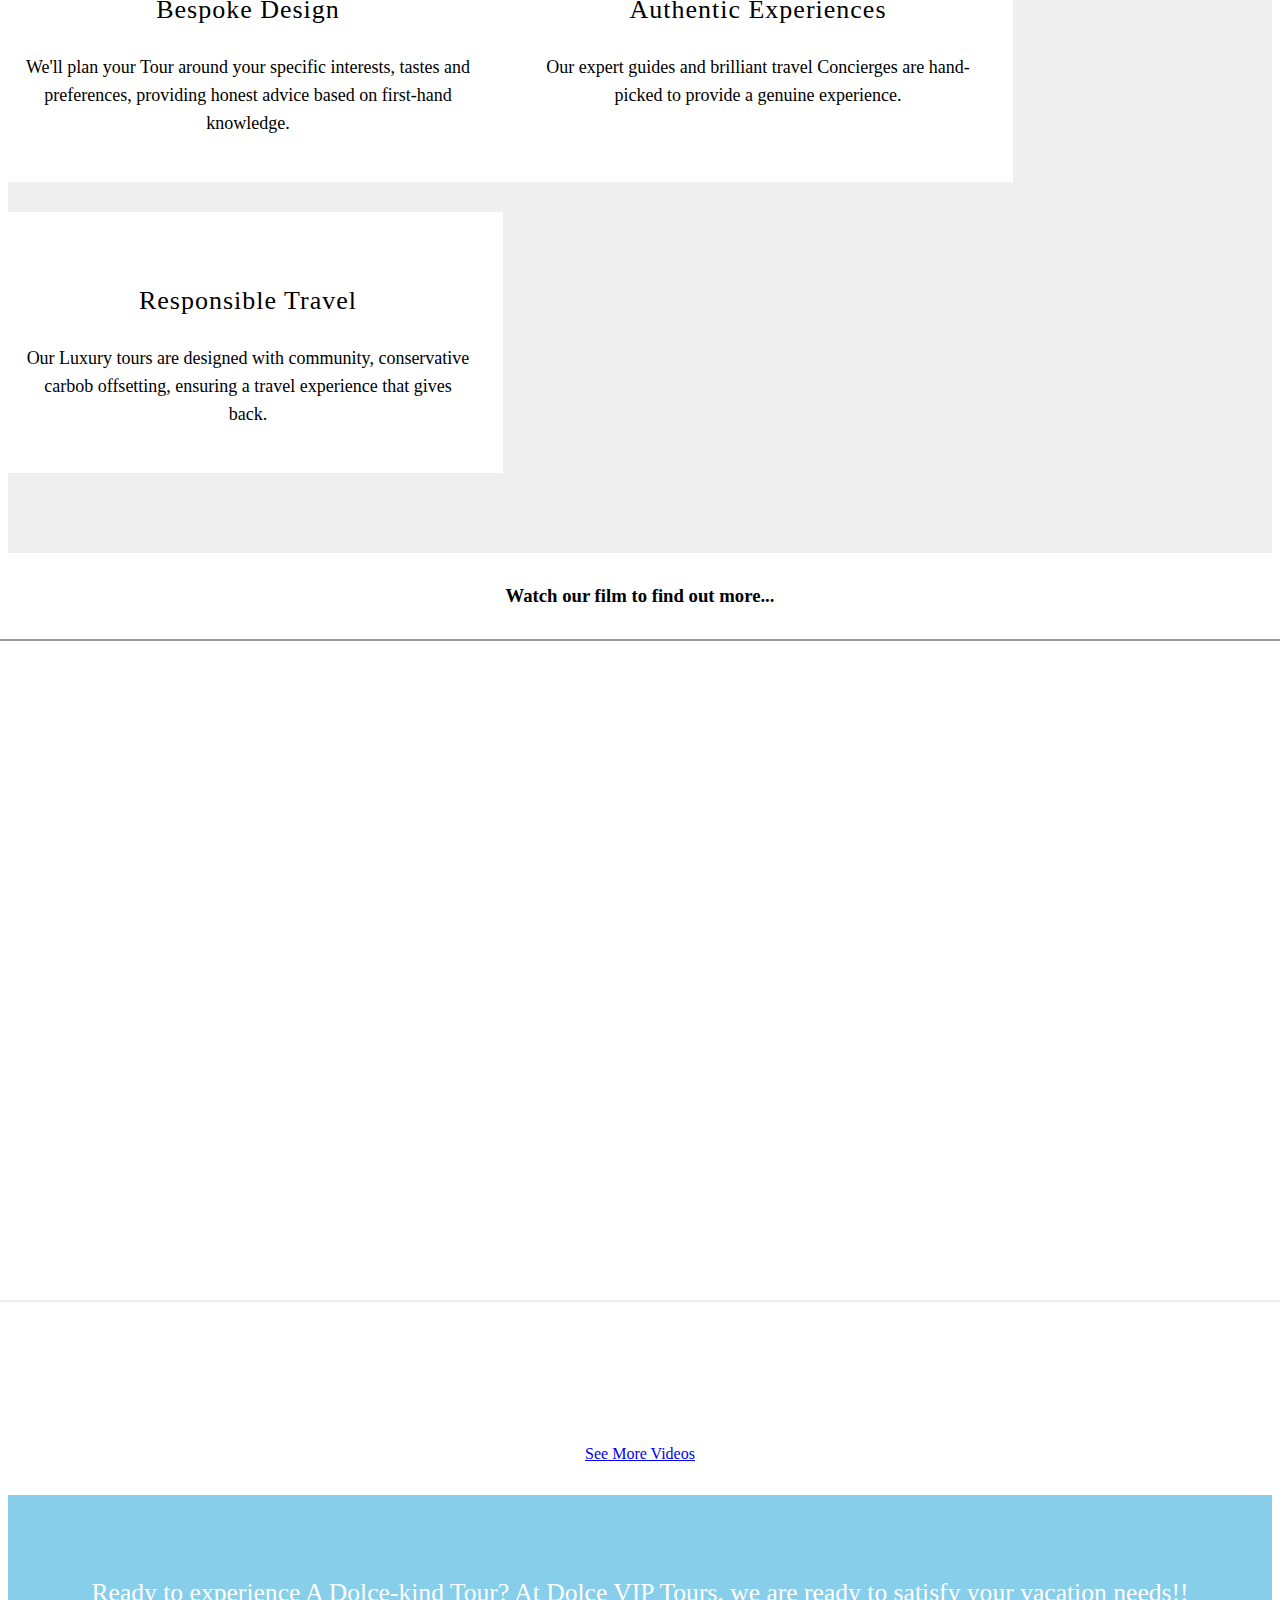
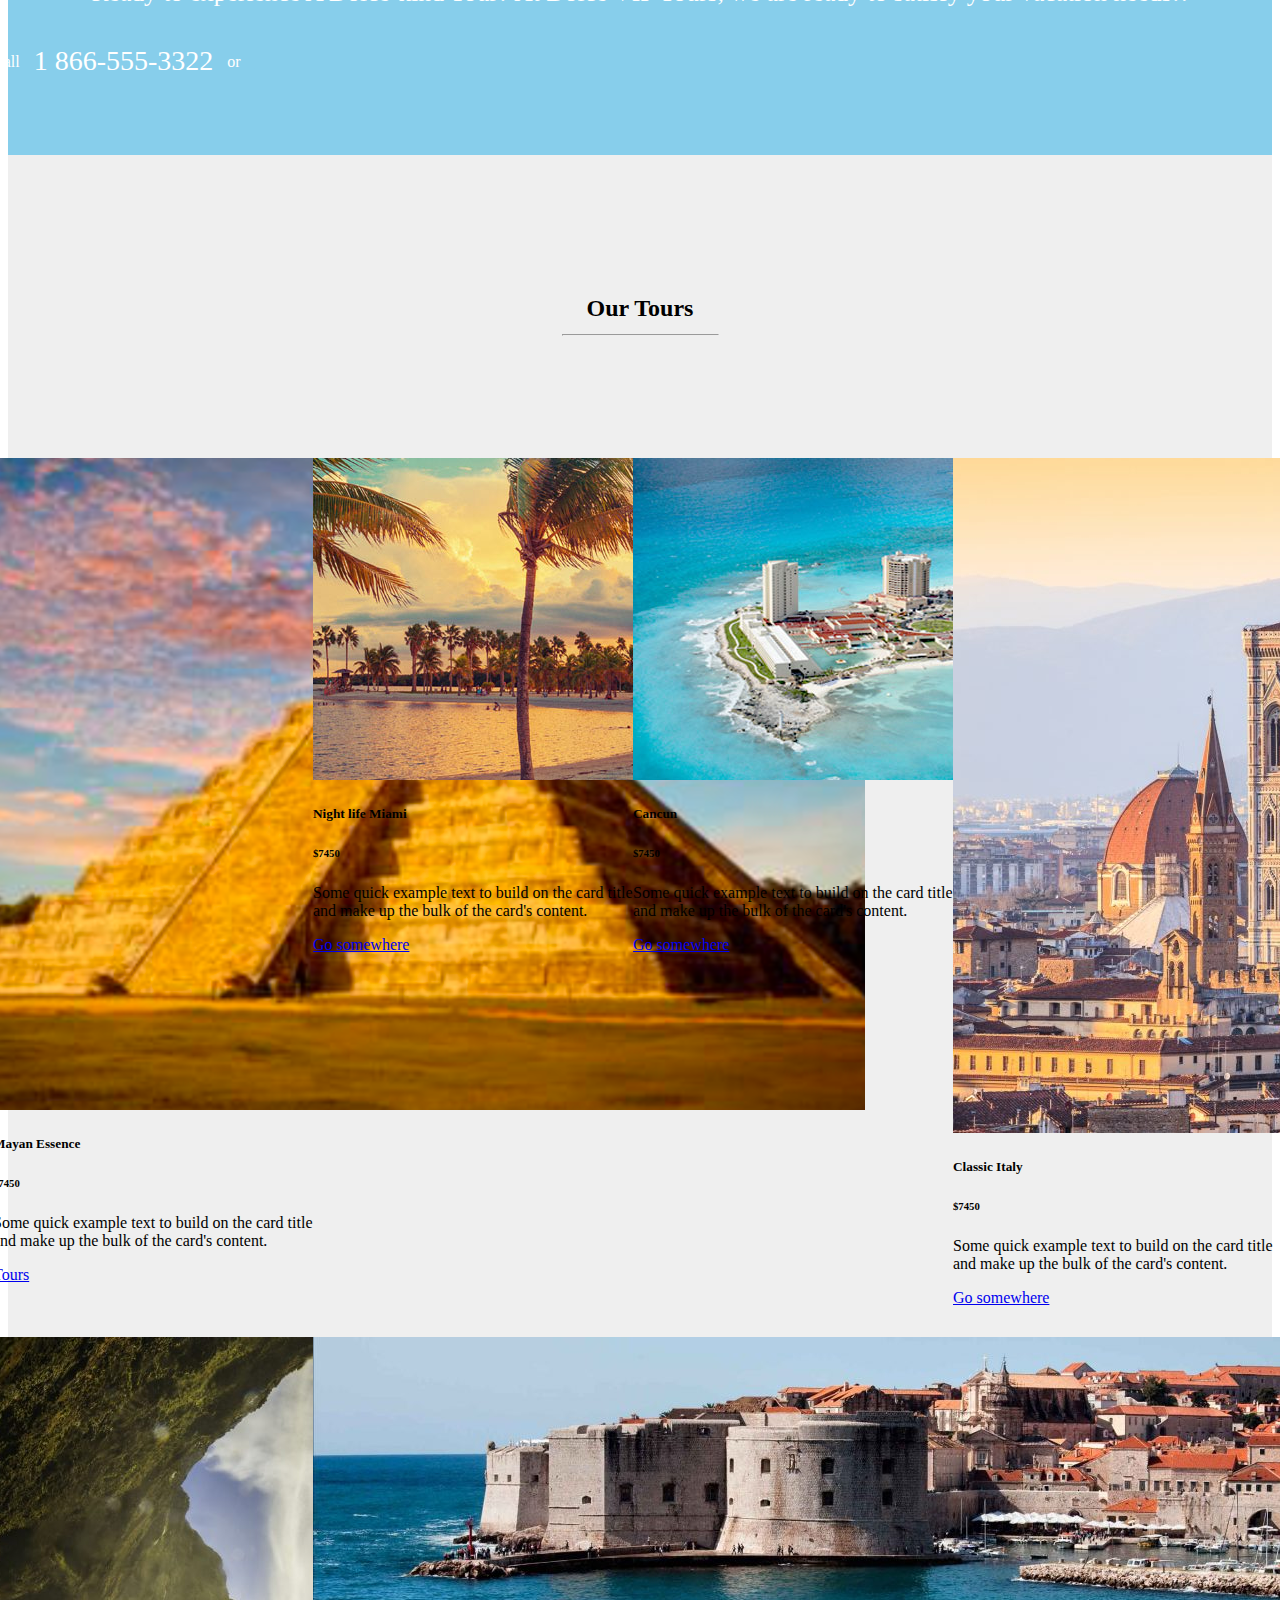
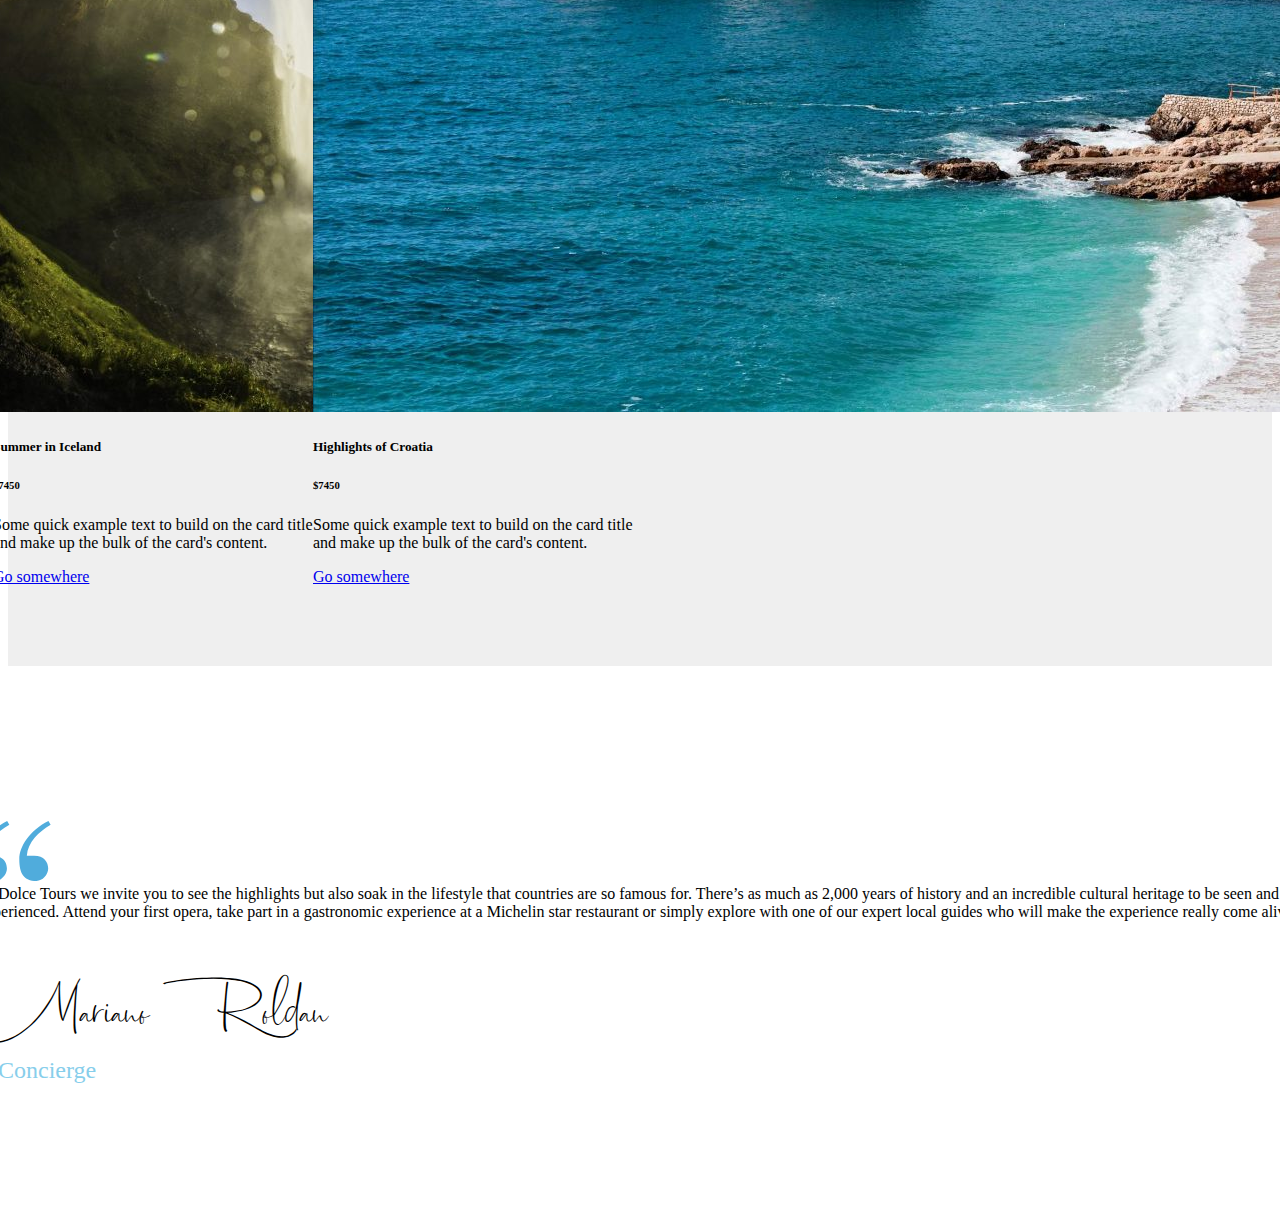
==== commit 15fd48be: "maya-tour.html looks better" ====
--- a/index.html
+++ b/index.html
@@ -52,35 +52,6 @@
   </a>
 </div>
 
-<!-- <div id="destinationHeader-sticky-wrapper" class="sticky-wrapper" style="height: auto;">
-  <div class="destination-header" id=destinationHeader style="width:100%;">
-    <div class="navigation-d">
-      <div class="container">
-        <div class="row">
-          <div class="hidden-xs col-sm-12">
-            <ul class="tab-bar">
-              <li>
-                <a class="" href="#intro">Intro</a>
-              </li>
-              <li>
-                <a class="" href="#our-tours">Our Tours</a>
-              </li>
-              <li>
-                <a class="" href="#inspiration">Inspiration</a>
-              </li>
-            </ul>
-            <div class="number-d">
-              <span class="ui-font">Call </span>
-              <span class="number">
-                <a href="tel:+1866-555-3322" style="color:black;"> 1 866-555-3322</a>
-              </span>
-            </div>
-          </div>
-        </div>
-      </div>
-    </div>
-  </div>
-</div> -->
 
 
 
@@ -205,12 +176,12 @@
       <div class="row row-flex">
         <div class="col-sm-6 col-lg-4">
           <div class="card text-center" style="width: 20rem">
-            <img class="card-img-top" src="images/acapulco.jpg" alt="Card image cap">
-            <div class="card-body">
-              <h5 class="card-title">Yucatan Maya</h5>
-              <h6 class="card-subtitle mb-2 text-muted">$7450</h6>
-              <p class="card-text">Some quick example text to build on the card title and make up the bulk of the card's content.</p>
-              <a href="maya-tour.html" class="btn btn-primary">Go somewhere</a>
+            <img class="card-img-top" src="images/maya-tour/maya2.png" alt="Card image cap">
+            <div class="card-body">
+              <h5 class="card-title">Mayan Essence</h5>
+              <h6 class="card-subtitle mb-2 text-muted">$7450</h6>
+              <p class="card-text">Some quick example text to build on the card title and make up the bulk of the card's content.</p>
+              <a href="tours.html" class="btn btn-primary">Tours</a>
             </div>
           </div>
         </div>
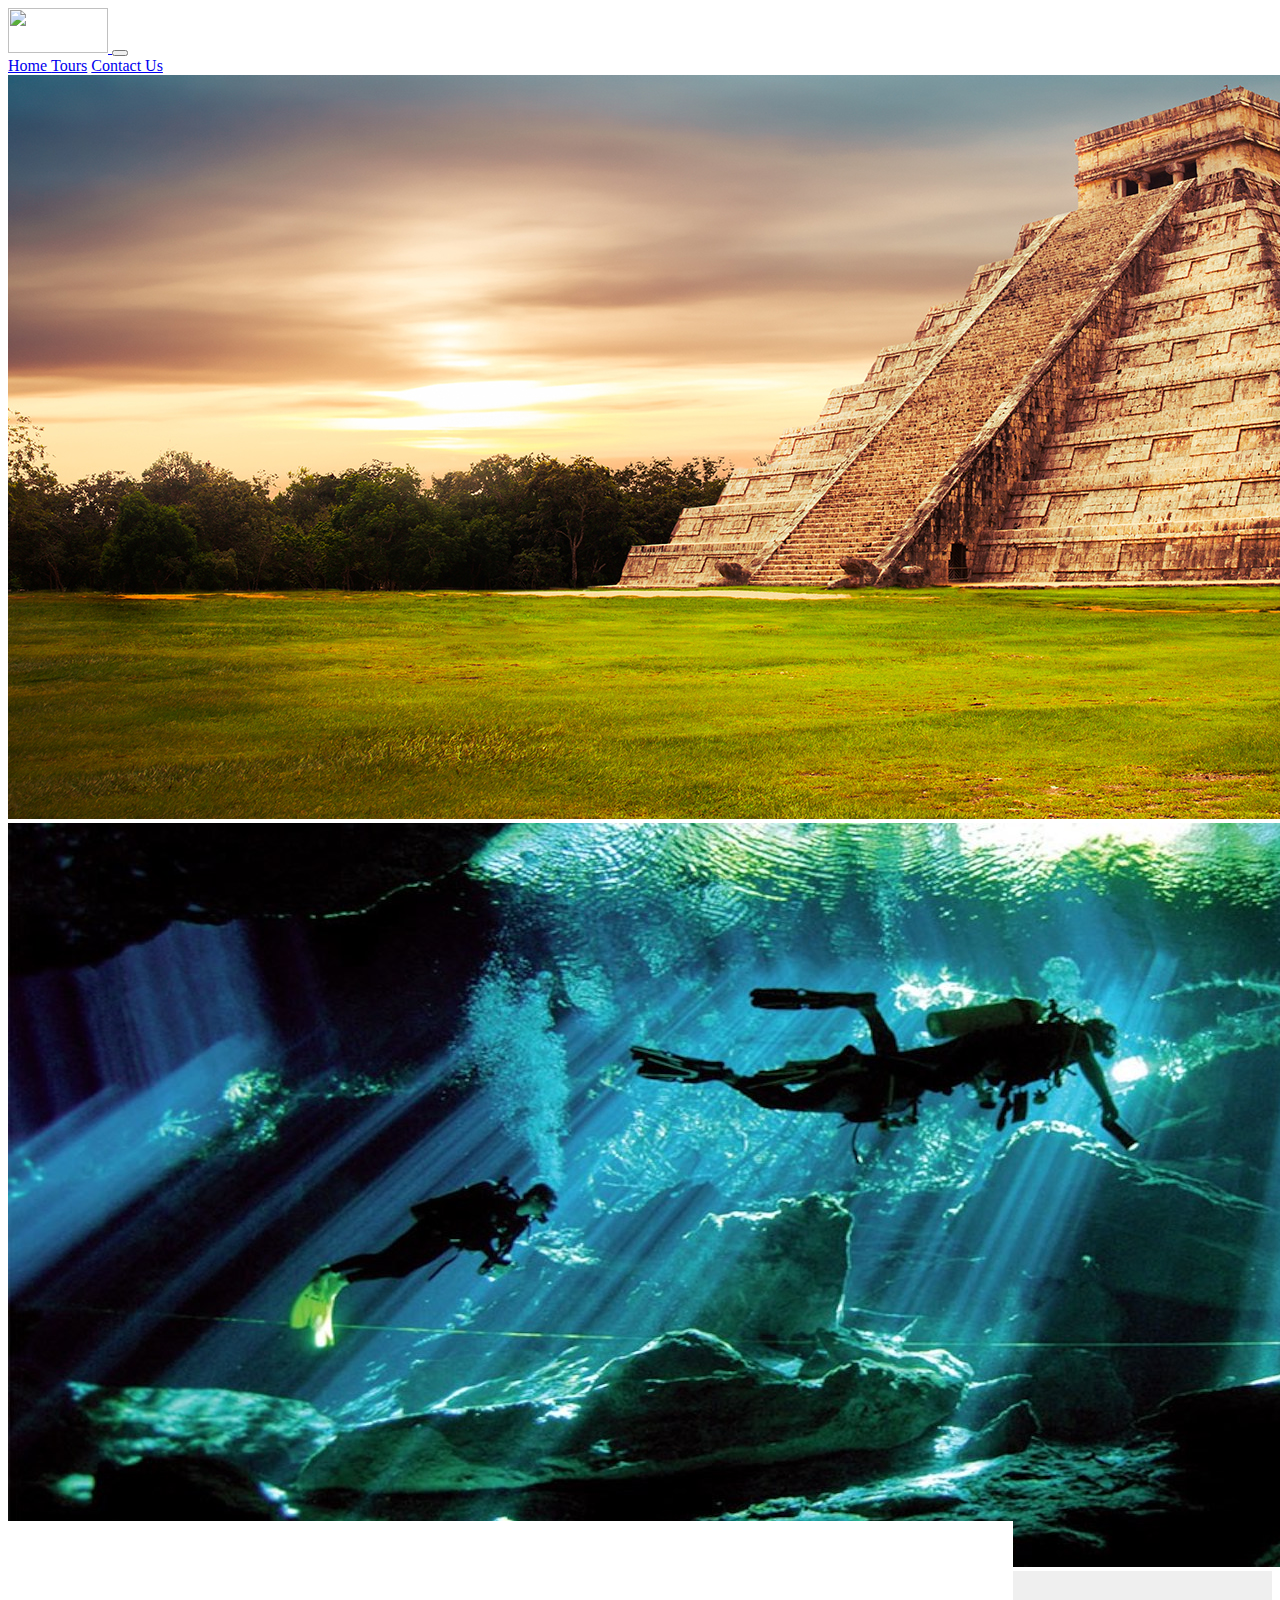
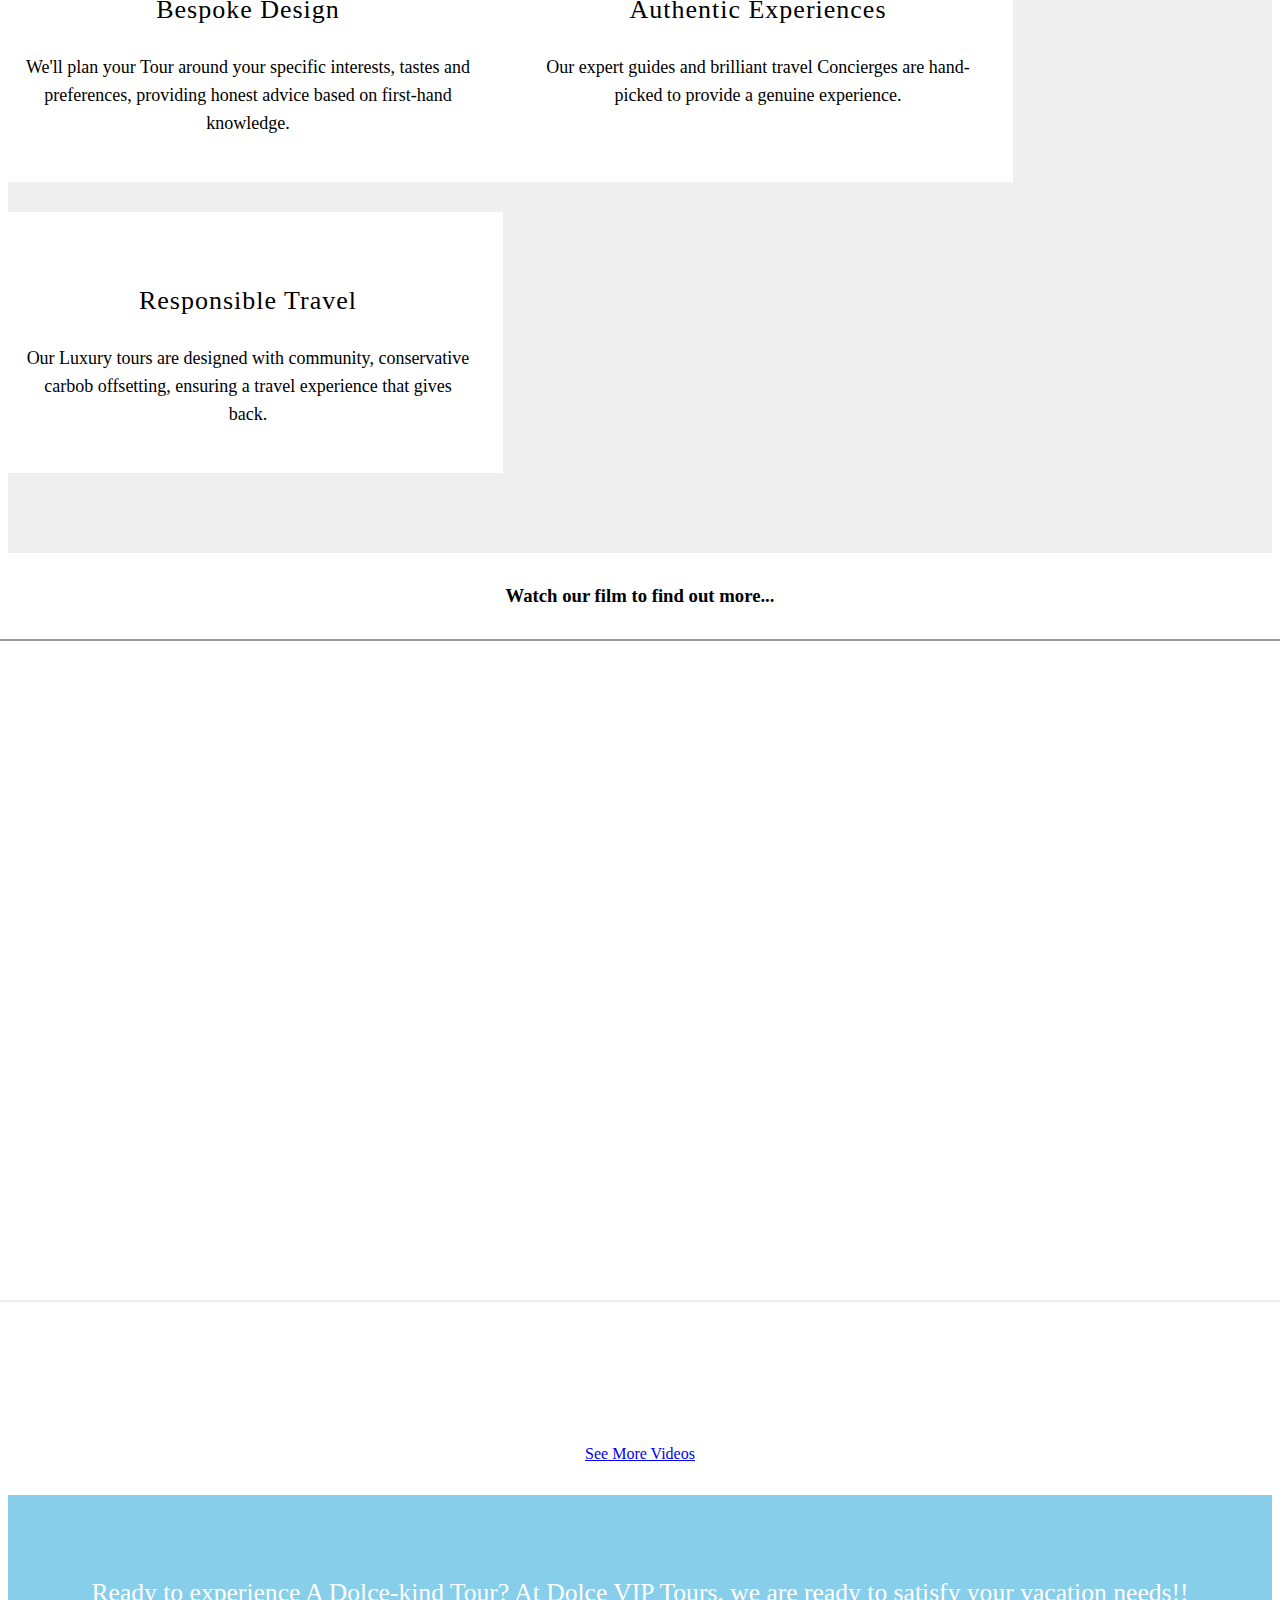
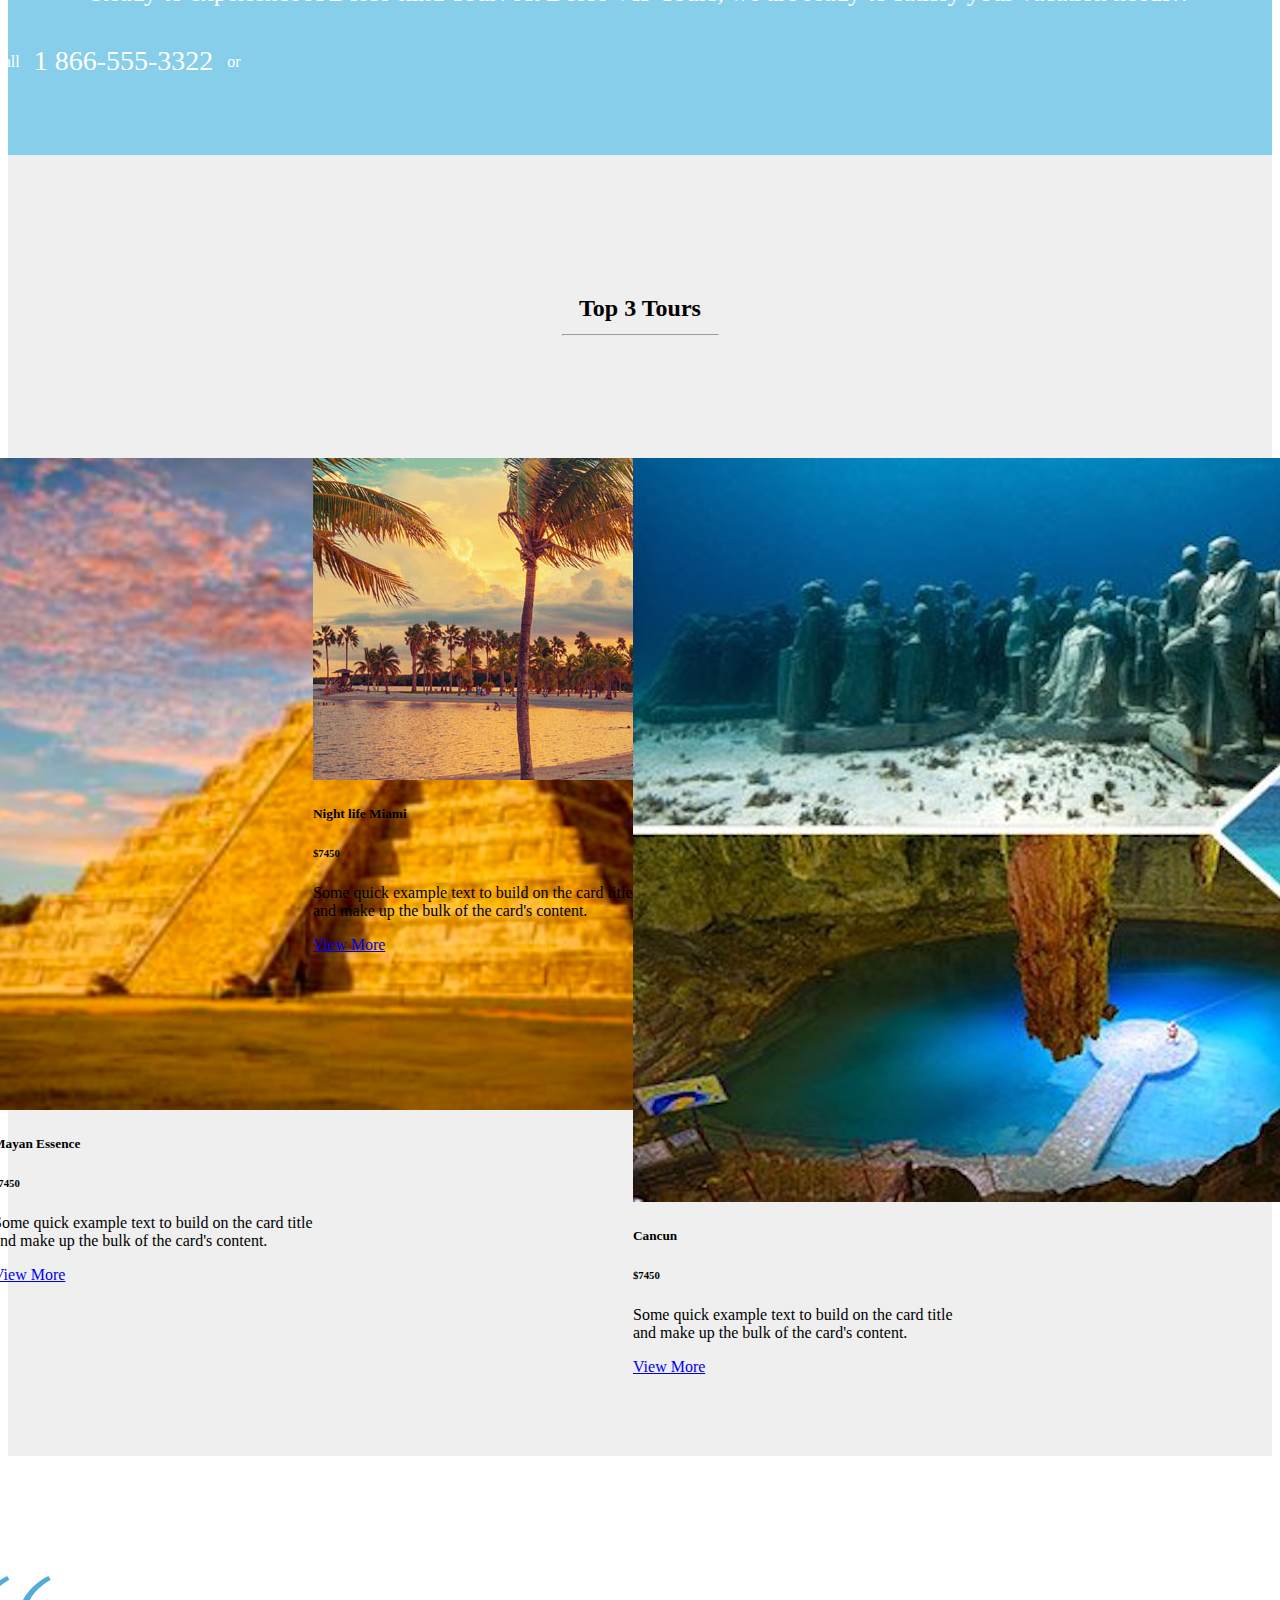
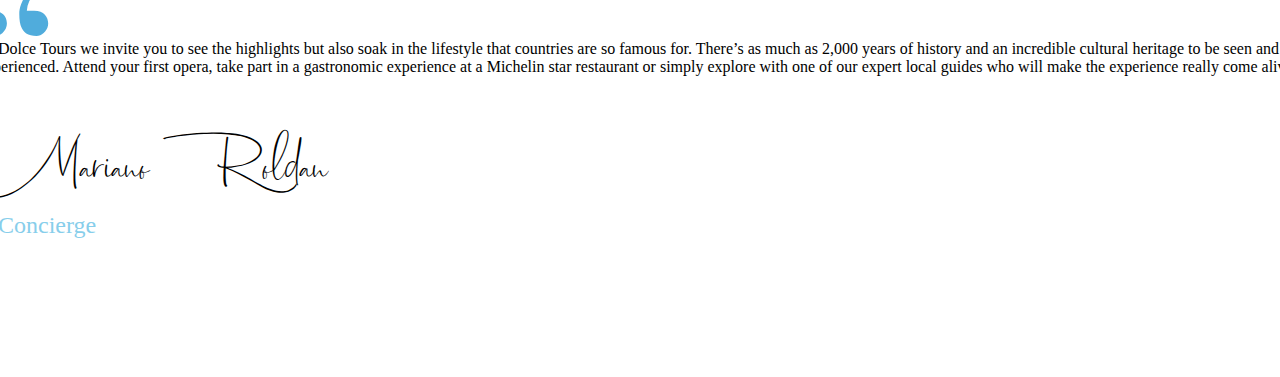
==== commit 5cd458e5: "moving along.." ====
--- a/index.html
+++ b/index.html
@@ -166,11 +166,11 @@
 
 
 
-<section id="our-tours" data-label="Our Tours" class="">
+<section id="" data-label="Top3" class="">
   <div class="section bg-grey">
     <div class="container">
       <h2 class="underlined">
-          Our Tours
+          Top 3 Tours
           <hr style="width:155px; background-color:deepskyblue;">
         </h2>
       <div class="row row-flex">
@@ -181,7 +181,7 @@
               <h5 class="card-title">Mayan Essence</h5>
               <h6 class="card-subtitle mb-2 text-muted">$7450</h6>
               <p class="card-text">Some quick example text to build on the card title and make up the bulk of the card's content.</p>
-              <a href="tours.html" class="btn btn-primary">Tours</a>
+              <a href="tours.html" class="btn btn-primary">View More</a>
             </div>
           </div>
         </div>
@@ -194,55 +194,19 @@
               <h5 class="card-title">Night life Miami</h5>
               <h6 class="card-subtitle mb-2 text-muted">$7450</h6>
               <p class="card-text">Some quick example text to build on the card title and make up the bulk of the card's content.</p>
-              <a href="tours.html" class="btn btn-primary">Go somewhere</a>
+              <a href="tours.html" class="btn btn-primary">View More</a>
             </div>
           </div>
         </div>
 
         <div class="col-sm-6 col-lg-4">
           <div class="card text-center" style="width: 20rem">
-            <img class="card-img-top" src="images/cancun.jpg" alt="Card image cap">
+            <img class="card-img-top" src="images/004.jpg" alt="Card image cap">
             <div class="card-body">
               <h5 class="card-title">Cancun</h5>
               <h6 class="card-subtitle mb-2 text-muted">$7450</h6>
               <p class="card-text">Some quick example text to build on the card title and make up the bulk of the card's content.</p>
-              <a href="tours.html" class="btn btn-primary">Go somewhere</a>
-            </div>
-          </div>
-        </div>
-
-        <div class="col-sm-6 col-lg-4">
-          <div class="card text-center" style="width: 20rem">
-            <img class="card-img-top" src="images/italy.jpg" alt="Card image cap">
-            <div class="card-body">
-              <h5 class="card-title">Classic Italy</h5>
-              <h6 class="card-subtitle mb-2 text-muted">$7450</h6>
-              <p class="card-text">Some quick example text to build on the card title and make up the bulk of the card's content.</p>
-              <a href="tours.html" class="btn btn-primary">Go somewhere</a>
-            </div>
-          </div>
-        </div>
-
-        <div class="col-sm-6 col-lg-4">
-          <div class="card text-center" style="width: 20rem">
-            <img class="card-img-top" src="images/summer-iceland.jpg" alt="Card image cap">
-            <div class="card-body">
-              <h5 class="card-title">Summer in Iceland</h5>
-              <h6 class="card-subtitle mb-2 text-muted">$7450</h6>
-              <p class="card-text">Some quick example text to build on the card title and make up the bulk of the card's content.</p>
-              <a href="tours.html" class="btn btn-primary">Go somewhere</a>
-            </div>
-          </div>
-        </div>
-
-        <div class="col-sm-6 col-lg-4">
-          <div class="card text-center" style="width: 20rem">
-            <img class="card-img-top" src="images/croatia.jpg" alt="Card image cap">
-            <div class="card-body">
-              <h5 class="card-title">Highlights of Croatia</h5>
-              <h6 class="card-subtitle mb-2 text-muted">$7450</h6>
-              <p class="card-text">Some quick example text to build on the card title and make up the bulk of the card's content.</p>
-              <a href="tours.html" class="btn btn-primary">Go somewhere</a>
+              <a href="tours.html" class="btn btn-primary">View More</a>
             </div>
           </div>
         </div>
--- a/styles.css
+++ b/styles.css
@@ -295,3 +295,118 @@
 .cta {
   color: skyblue;
 }
+
+
+
+/* FORM STYLING */
+
+.form_container {
+    padding:15px;
+    border:1px dashed #ccc;
+    width: 25em;
+    max-width: 92%;
+    margin-left: 15px;
+    margin-top: 3em;
+}
+
+
+.form_wrapper h2 {
+    font-size:1.5em;
+    line-height:1.5em;
+    margin:0;
+}
+.form_wrapper .title_container {
+    text-align:center;
+    margin:-15px -15px 15px;
+    padding:15px 0;
+    border-bottom:1px dashed #ccc;
+}
+.form_wrapper h3 {
+    font-size:1.1em;
+    font-weight:normal;
+    line-height:1.5em;
+    margin:0;
+}
+.form_wrapper .row {
+    margin:10px -15px;
+}
+.form_wrapper .row > div {
+    padding:0 15px;
+    box-sizing:border-box;
+}
+.form_wrapper .col_half {
+    width:50%;
+    float:left;
+}
+.form_wrapper label {
+    display:block;
+    margin:0 0 5px;
+}
+.form_wrapper .input_field, .form_wrapper .textarea_field {
+    position:relative;
+}
+.form_wrapper .input_field > span, .form_wrapper .textarea_field > span {
+    position:absolute;
+    left:0;
+    top:0;
+    color:#333;
+    height:100%;
+    border-right:1px solid #ccc;
+    text-align:center;
+    width:30px;
+}
+.form_wrapper .textarea_field > span {
+    border-bottom:1px solid #ccc;
+    max-height:35px;
+}
+.form_wrapper .input_field > span > i, .form_wrapper .textarea_field > span > i {
+    padding-top:12px;
+}
+.form_wrapper input[type="text"], .form_wrapper input[type="email"], .form_wrapper input[type="tel"], textarea {
+    width:100%;
+    padding:10px 10px 10px 35px;
+    border:1px solid #ccc;
+    box-sizing:border-box;
+    outline:none;
+    -webkit-transition: all 0.30s ease-in-out;
+    -moz-transition: all 0.30s ease-in-out;
+    -ms-transition: all 0.30s ease-in-out;
+    transition: all 0.30s ease-in-out;
+}
+.form_wrapper textarea {
+    height:8em;
+}
+.form_wrapper input[type="text"]:focus, .form_wrapper input[type="email"]:focus, .form_wrapper input[type="tel"]:focus, textarea:focus {
+    -webkit-box-shadow:0 0 2px 1px rgba(255, 169, 0, 0.5);
+    -moz-box-shadow:0 0 2px 1px rgba(255, 169, 0, 0.5);
+    box-shadow:0 0 2px 1px rgba(255, 169, 0, 0.5);
+    border:1px solid #f5ba1a;
+}
+.form_wrapper input[type="submit"] {
+    background:#f5ba1a;
+    height:50px;
+    line-height:50px;
+    width:100%;
+    border:none;
+    outline:none;
+    cursor:pointer;
+    color:#fff;
+    font-size:1.2em;
+    -webkit-transition: all 0.30s ease-in-out;
+    -moz-transition: all 0.30s ease-in-out;
+    -ms-transition: all 0.30s ease-in-out;
+    transition: all 0.30s ease-in-out;
+}
+.form_wrapper input[type="submit"]:hover, .form_wrapper input[type="submit"]:focus {
+    background:#daa106;
+}
+.credit {
+    position:relative;
+    z-index:1;
+    text-align:center;
+    padding:15px;
+    color:#f5ba1a;
+}
+.credit a{
+    color:#daa106;
+}
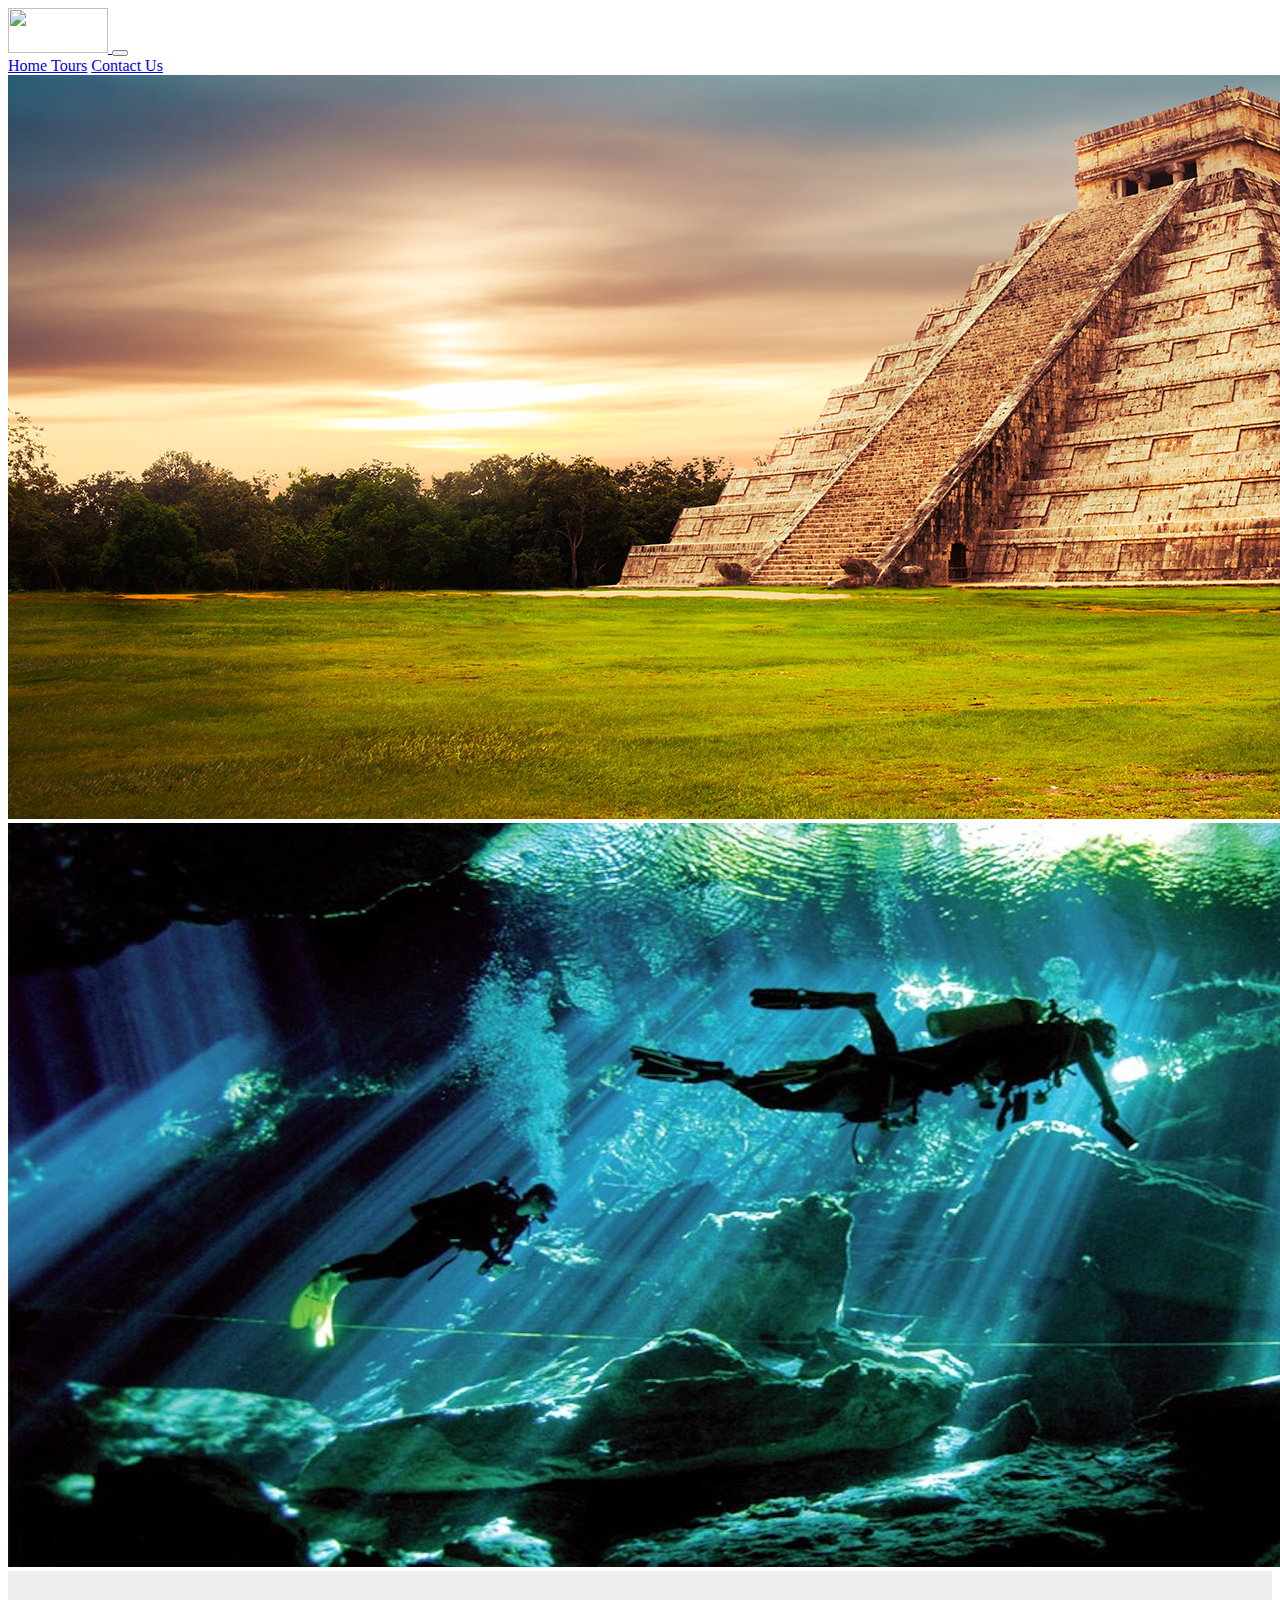
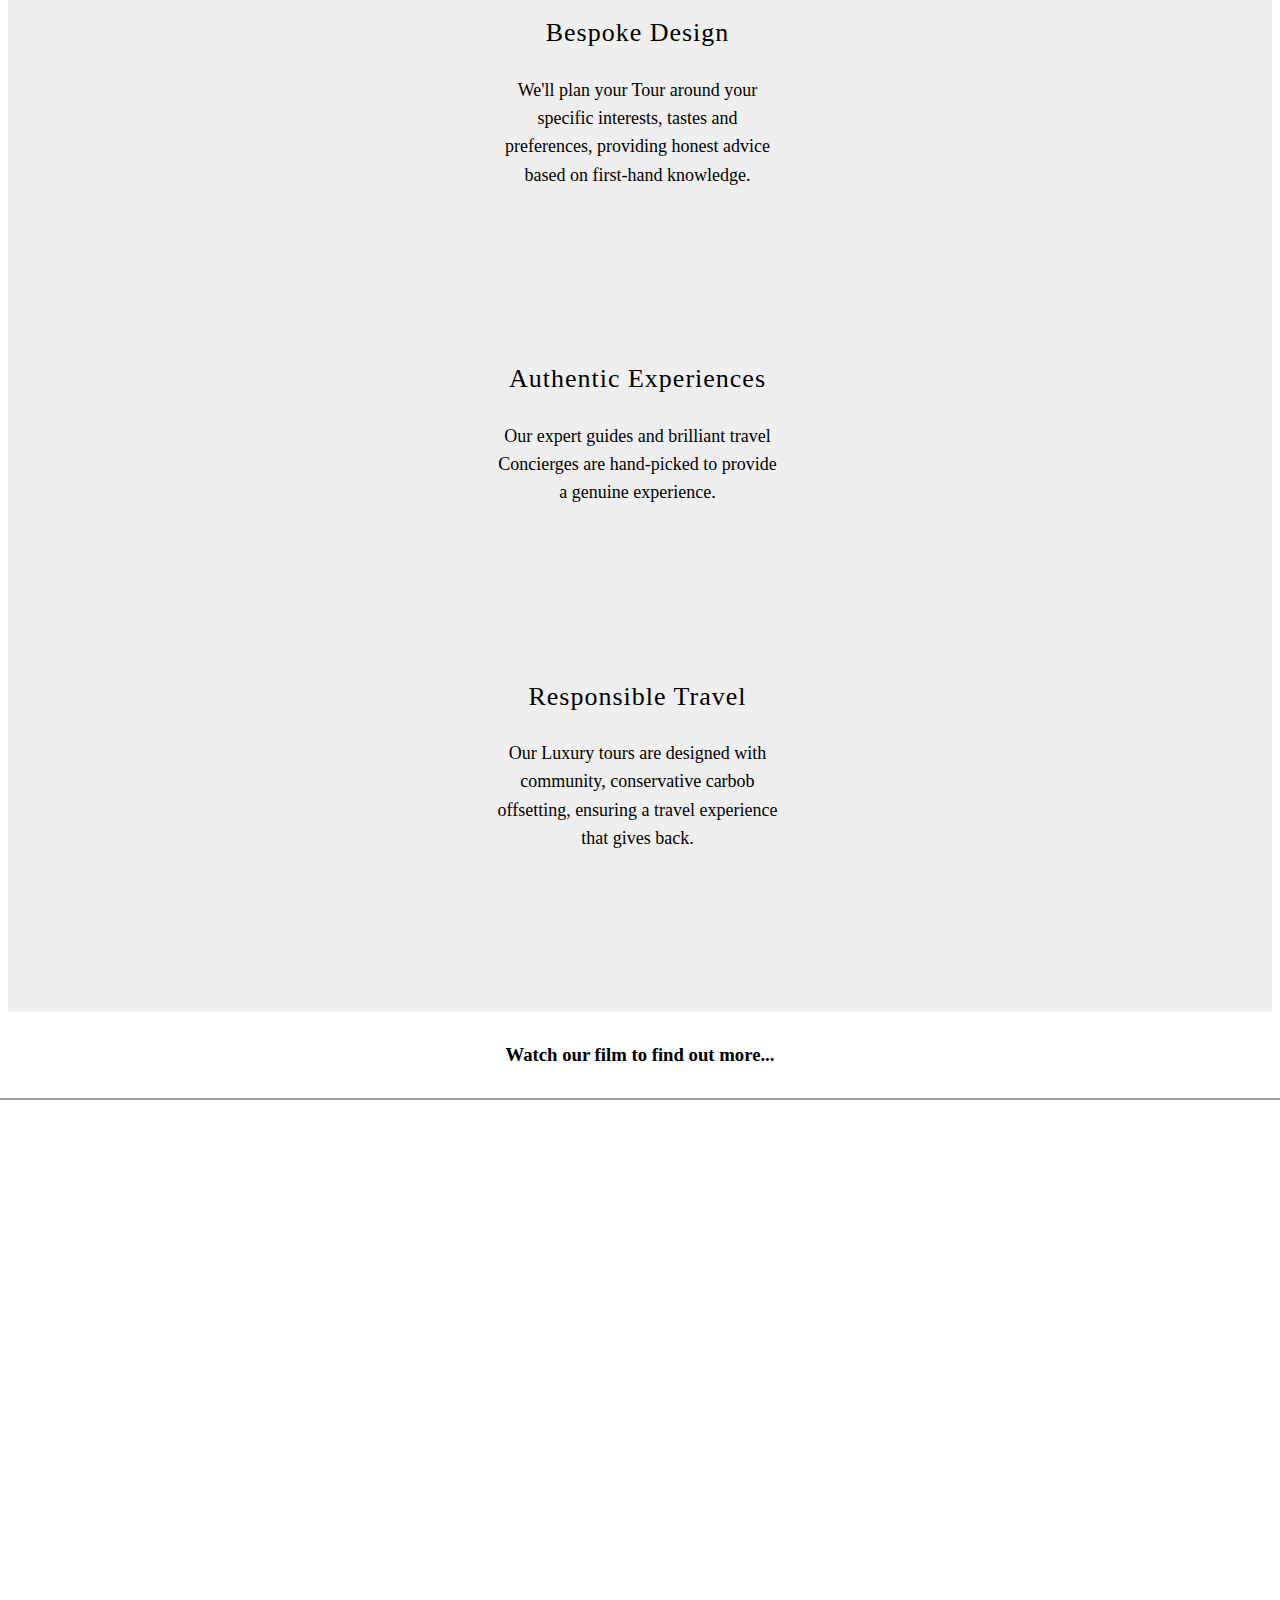
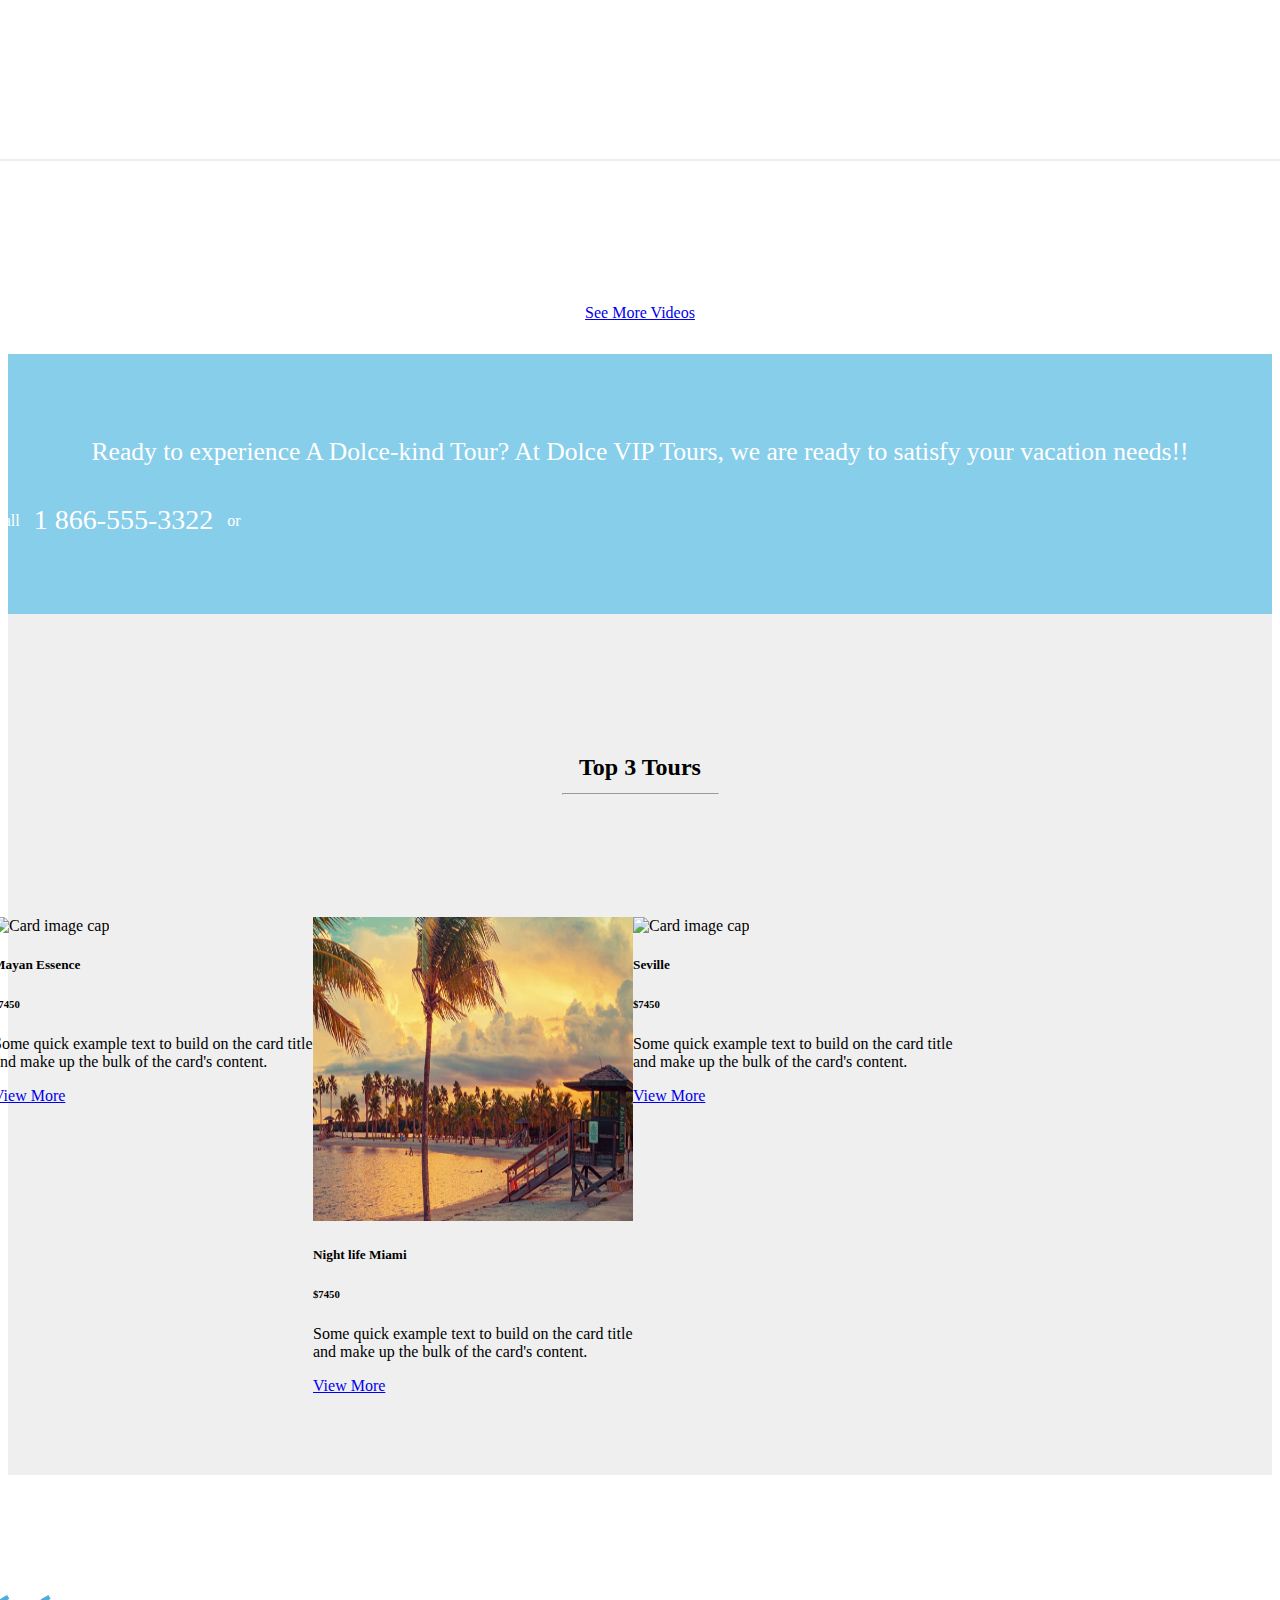
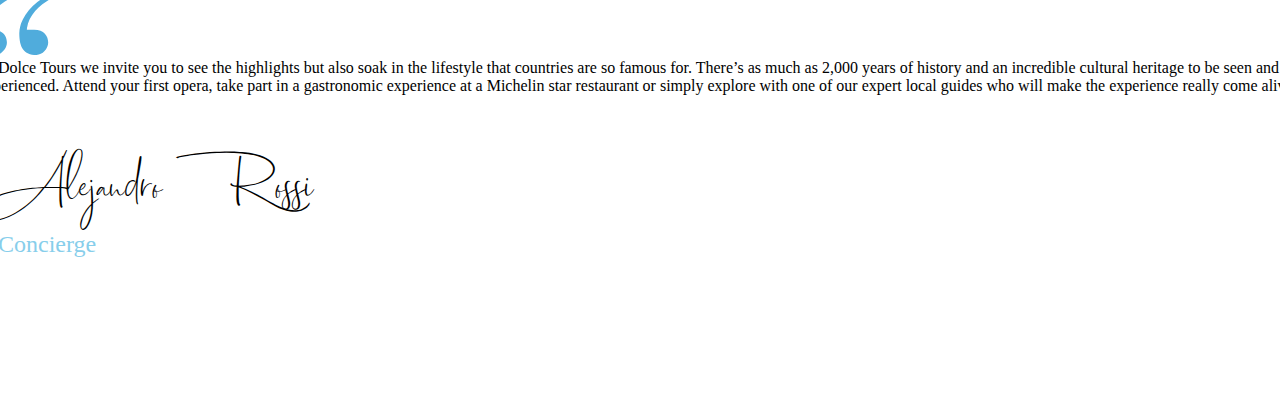
==== commit ff7b22e7: "small changes" ====
--- a/index.html
+++ b/index.html
@@ -56,27 +56,28 @@
 
 
 <div class="message-box-section">
-  <div class="container">
-    <div class="row row-flex">
-      <div class="col-xs-12 col-lg-4">
-        <div class="column">
-          <h3>Bespoke Design</h3>
-          <p>We'll plan your Tour around your specific interests, tastes and preferences, providing honest advice based on first-hand knowledge.</p>
-        </div>
-      </div>
-      <div class="col-xs-12 col-lg-4">
-        <div class="column">
-          <h3>Authentic Experiences</h3>
-          <p>Our expert guides and brilliant travel Concierges are hand-picked to provide a genuine experience.</p>
-        </div>
-      </div>
-      <div class="col-xs-12 col-lg-4">
-        <div class="column">
-          <h3>Responsible Travel</h3>
-          <p>Our Luxury tours are designed with community, conservative carbob offsetting, ensuring a travel experience that gives back.</p>
-        </div>
-      </div>
-    </div>
+  <div class="card-deck">
+    <div class="card">
+      <div class="card-body">
+        <h5 class="card-title">Bespoke Design</h5>
+        <p class="card-text">We'll plan your Tour around your specific interests, tastes and preferences, providing honest advice based on first-hand knowledge.</p>
+      </div>
+    </div>
+
+    <div class="card">
+      <div class="card-body">
+        <h5 class="card-title">Authentic Experiences</h5>
+        <p class="card-text">Our expert guides and brilliant travel Concierges are hand-picked to provide a genuine experience.</p>
+      </div>
+    </div>
+
+    <div class="card">
+      <div class="card-body">
+        <h5 class="card-title">Responsible Travel</h5>
+        <p class="card-text">Our Luxury tours are designed with community, conservative carbob offsetting, ensuring a travel experience that gives back.</p>
+      </div>
+    </div>
+  </div>
   </div>
 </div>
 
@@ -176,7 +177,7 @@
       <div class="row row-flex">
         <div class="col-sm-6 col-lg-4">
           <div class="card text-center" style="width: 20rem">
-            <img class="card-img-top" src="images/maya-tour/maya2.png" alt="Card image cap">
+            <img class="card-img-top" src="http://yucatantoday.com/wp-content/uploads/2008/11/Ek-Balam-panoramica-800x464.jpg" alt="Card image cap">
             <div class="card-body">
               <h5 class="card-title">Mayan Essence</h5>
               <h6 class="card-subtitle mb-2 text-muted">$7450</h6>
@@ -201,9 +202,9 @@
 
         <div class="col-sm-6 col-lg-4">
           <div class="card text-center" style="width: 20rem">
-            <img class="card-img-top" src="images/004.jpg" alt="Card image cap">
+            <img class="card-img-top" src="https://www.wanderlustchloe.com/wp-content/uploads/2017/03/Seville.jpg" alt="Card image cap">
             <div class="card-body">
-              <h5 class="card-title">Cancun</h5>
+              <h5 class="card-title">Seville</h5>
               <h6 class="card-subtitle mb-2 text-muted">$7450</h6>
               <p class="card-text">Some quick example text to build on the card title and make up the bulk of the card's content.</p>
               <a href="tours.html" class="btn btn-primary">View More</a>
@@ -234,10 +235,10 @@
         </div>
         <div class="row team-quote-author justify-content-md-center">
           <div class="col-xs-2 col-md-offset-2">
-            <img src="http://tomcat.codes/images/me.png" class="rounded-circle img-responsive" height="75">
+            <img src="https://bootdey.com/img/Content/avatar/avatar7.png" class="rounded-circle img-responsive" height="75">
           </div>
           <div class="col-xs-7">
-            <div class="team-name"> Mariano Roldan </div>
+            <div class="team-name"> Alejandro Rossi </div>
             <div class="team-role">Concierge</div>
           </div>
         </div>
--- a/styles.css
+++ b/styles.css
@@ -1,8 +1,7 @@
-@media screen and (max-width:400px) {
-  .message-box-section .container {
-    position: relative !important;
+@media screen only (min-width: 576px) {
+  .message-box-section .card-deck {
     top: 0 !important;
-}
+  }
 }
 
 
@@ -103,12 +102,39 @@
   background: #EFEFEF;
   position: relative;
   z-index: 5;
-}
-
-.message-box-section .container {
+  padding: 1em;
+}
+
+.message-box-section .card-deck {
   position: relative;
-  top: -50px;
-}
+  top: -50px !important;
+}
+
+.message-box-section .card-deck .card {
+  width: 18rem;
+  height: 100%;
+  line-height: 30px;
+  margin: 0 auto 1.875rem;
+  max-width: 420px;
+  padding: 35px 20px 4em 15px;
+  text-align: center;
+}
+
+.message-box-section .card-deck .card .card-body .card-title {
+  font-size: 26px;
+  font-weight: 500;
+  letter-spacing: 1px;
+  margin-bottom: 25px;
+  line-height: 1.38;
+}
+
+.message-box-section .card-deck .card .card-body .card-text {
+  font-size: 18px;
+  line-height: 1.56;
+  margin: 0;
+  padding-top: 0;
+}
+
 
 .message-box-section .column {
   background-color: #FFF;
@@ -203,6 +229,11 @@
 
 #our-tours {
   padding-bottom: 35px;
+}
+
+.card .card-img-top {
+  width: 100%;
+  height: 19em;
 }
 
 .underlined {
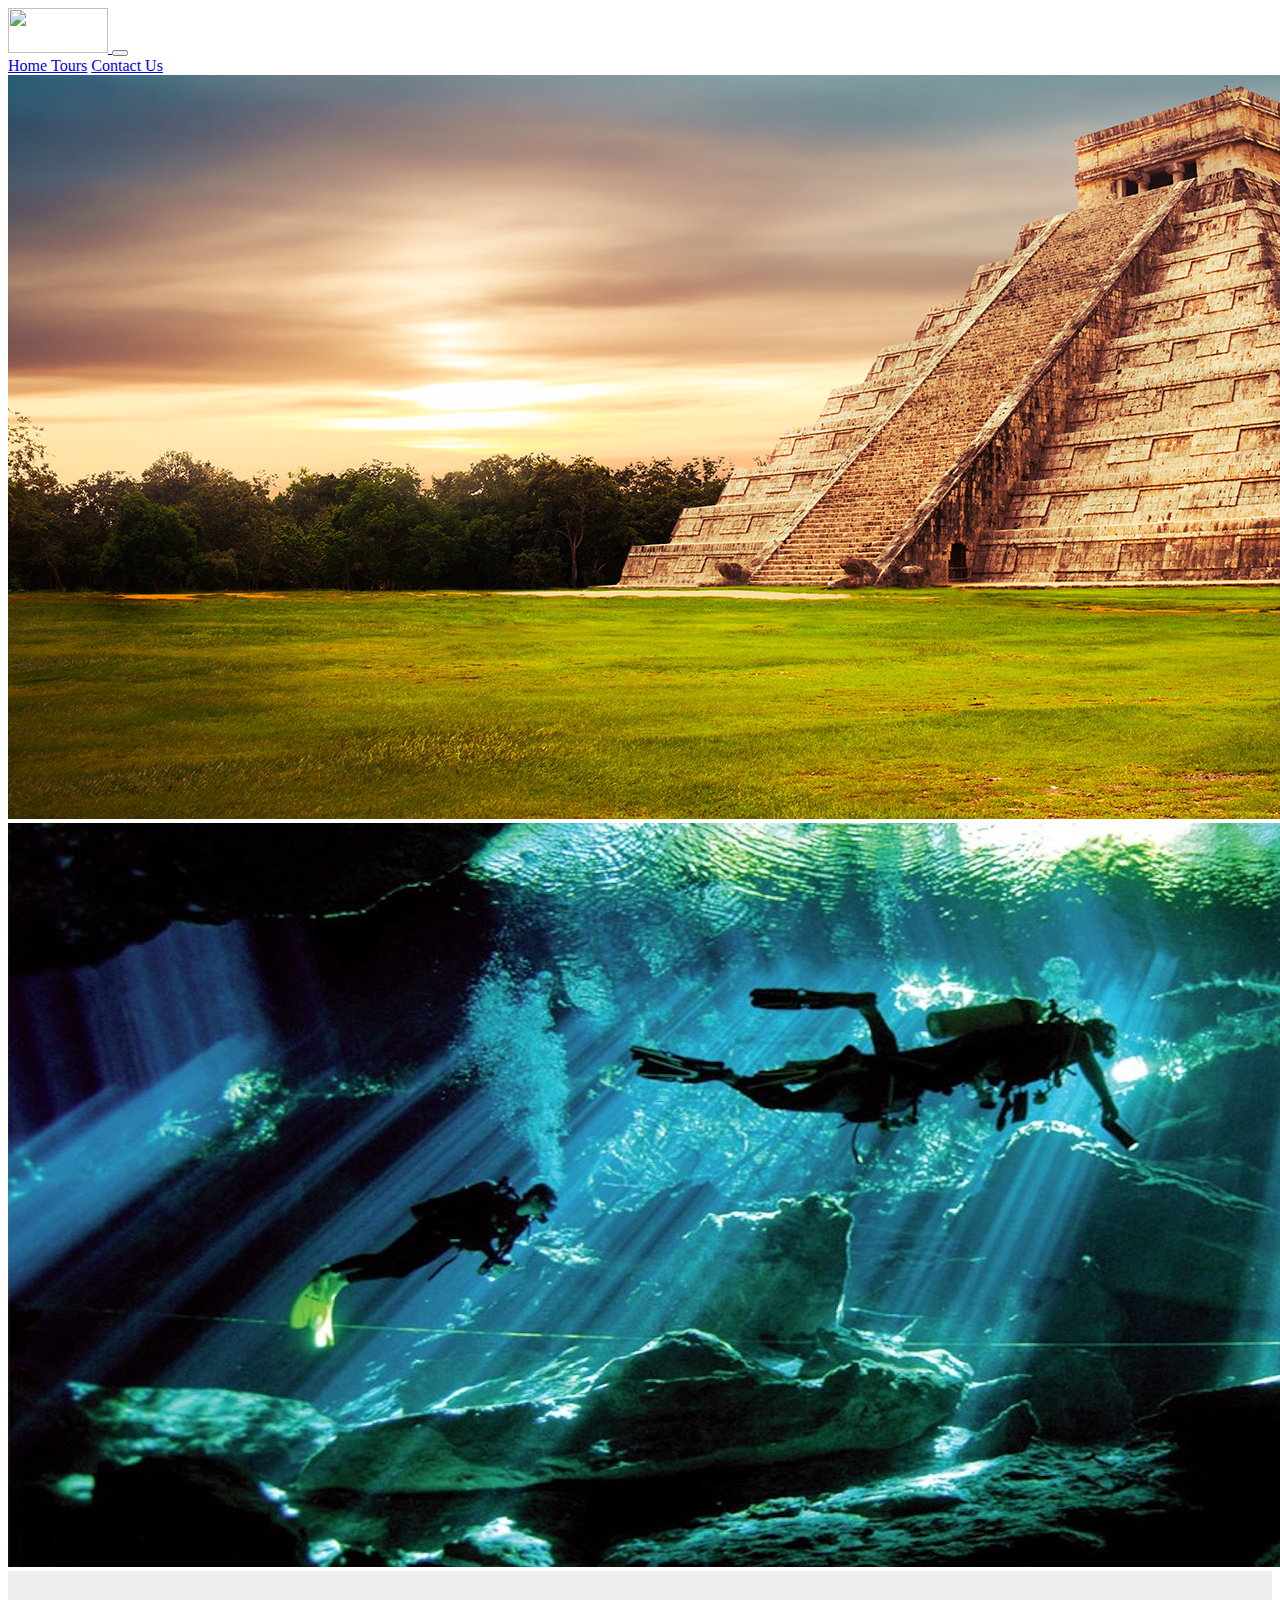
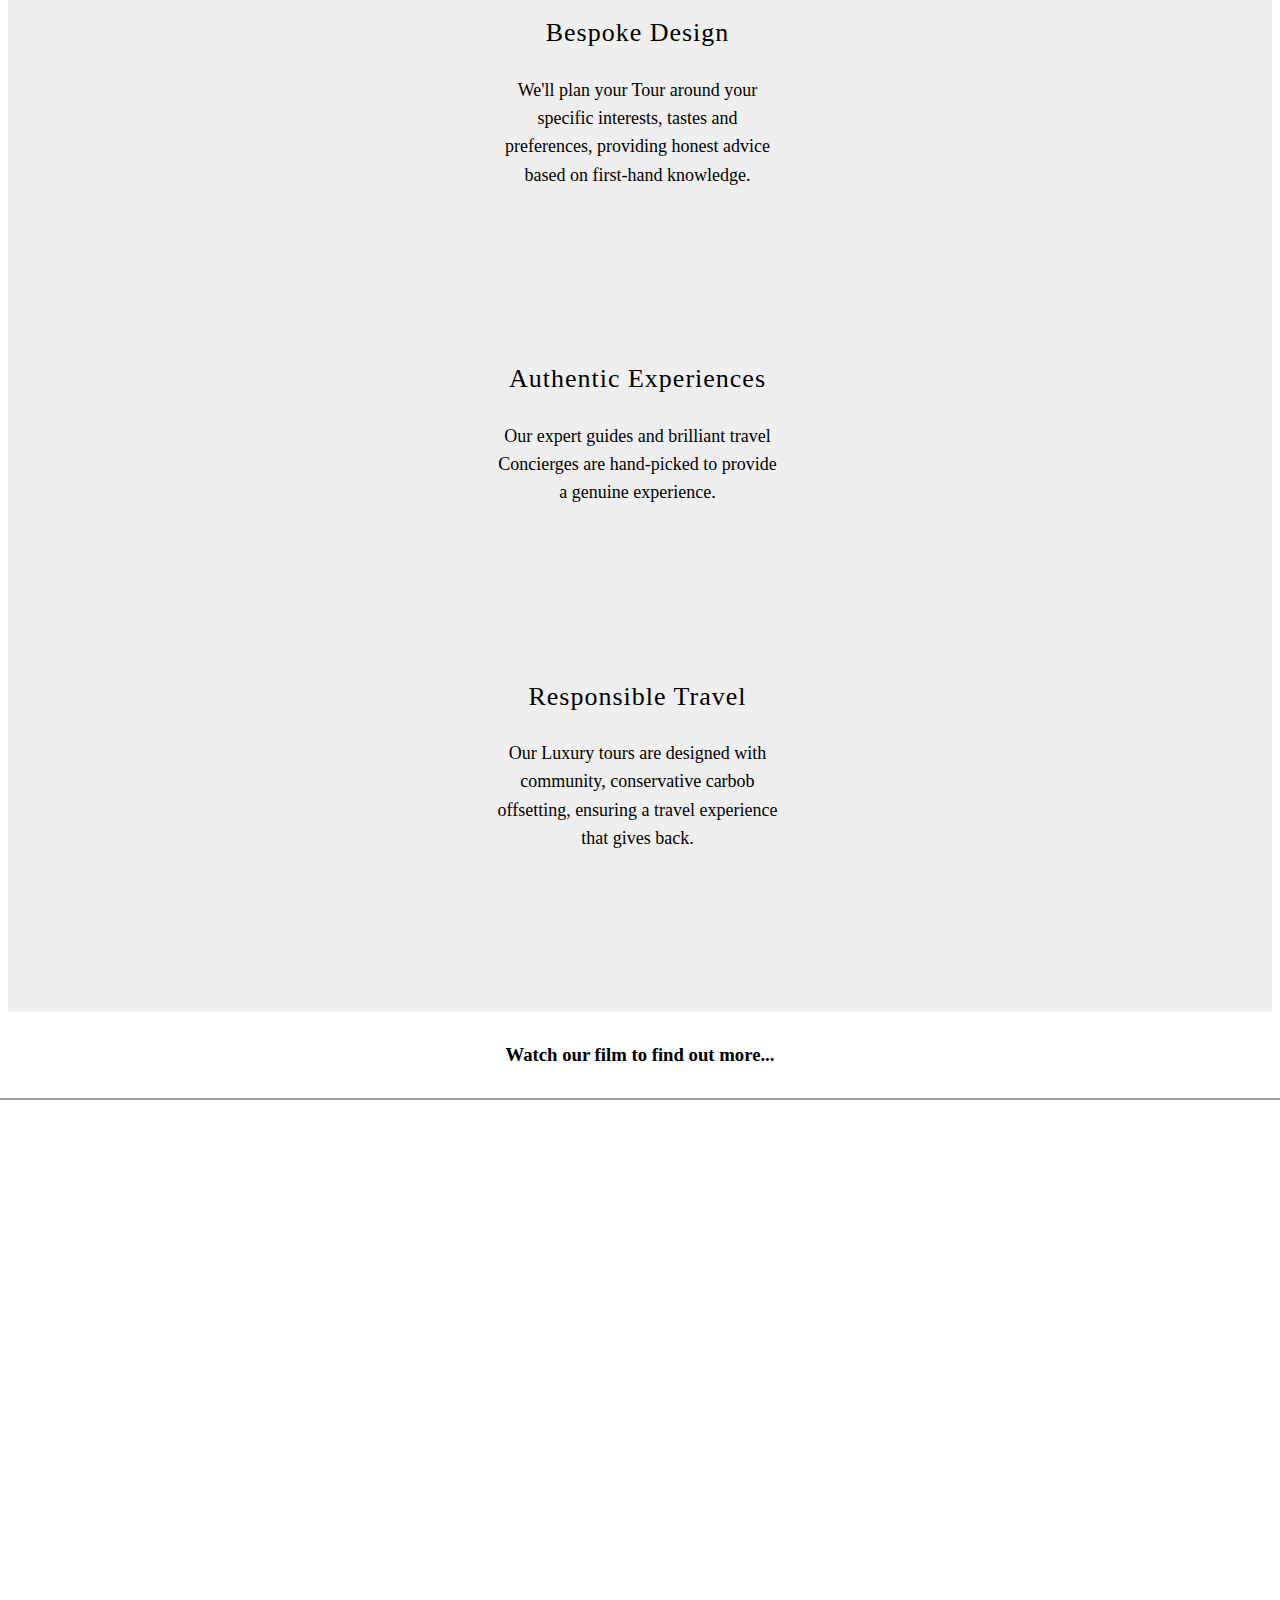
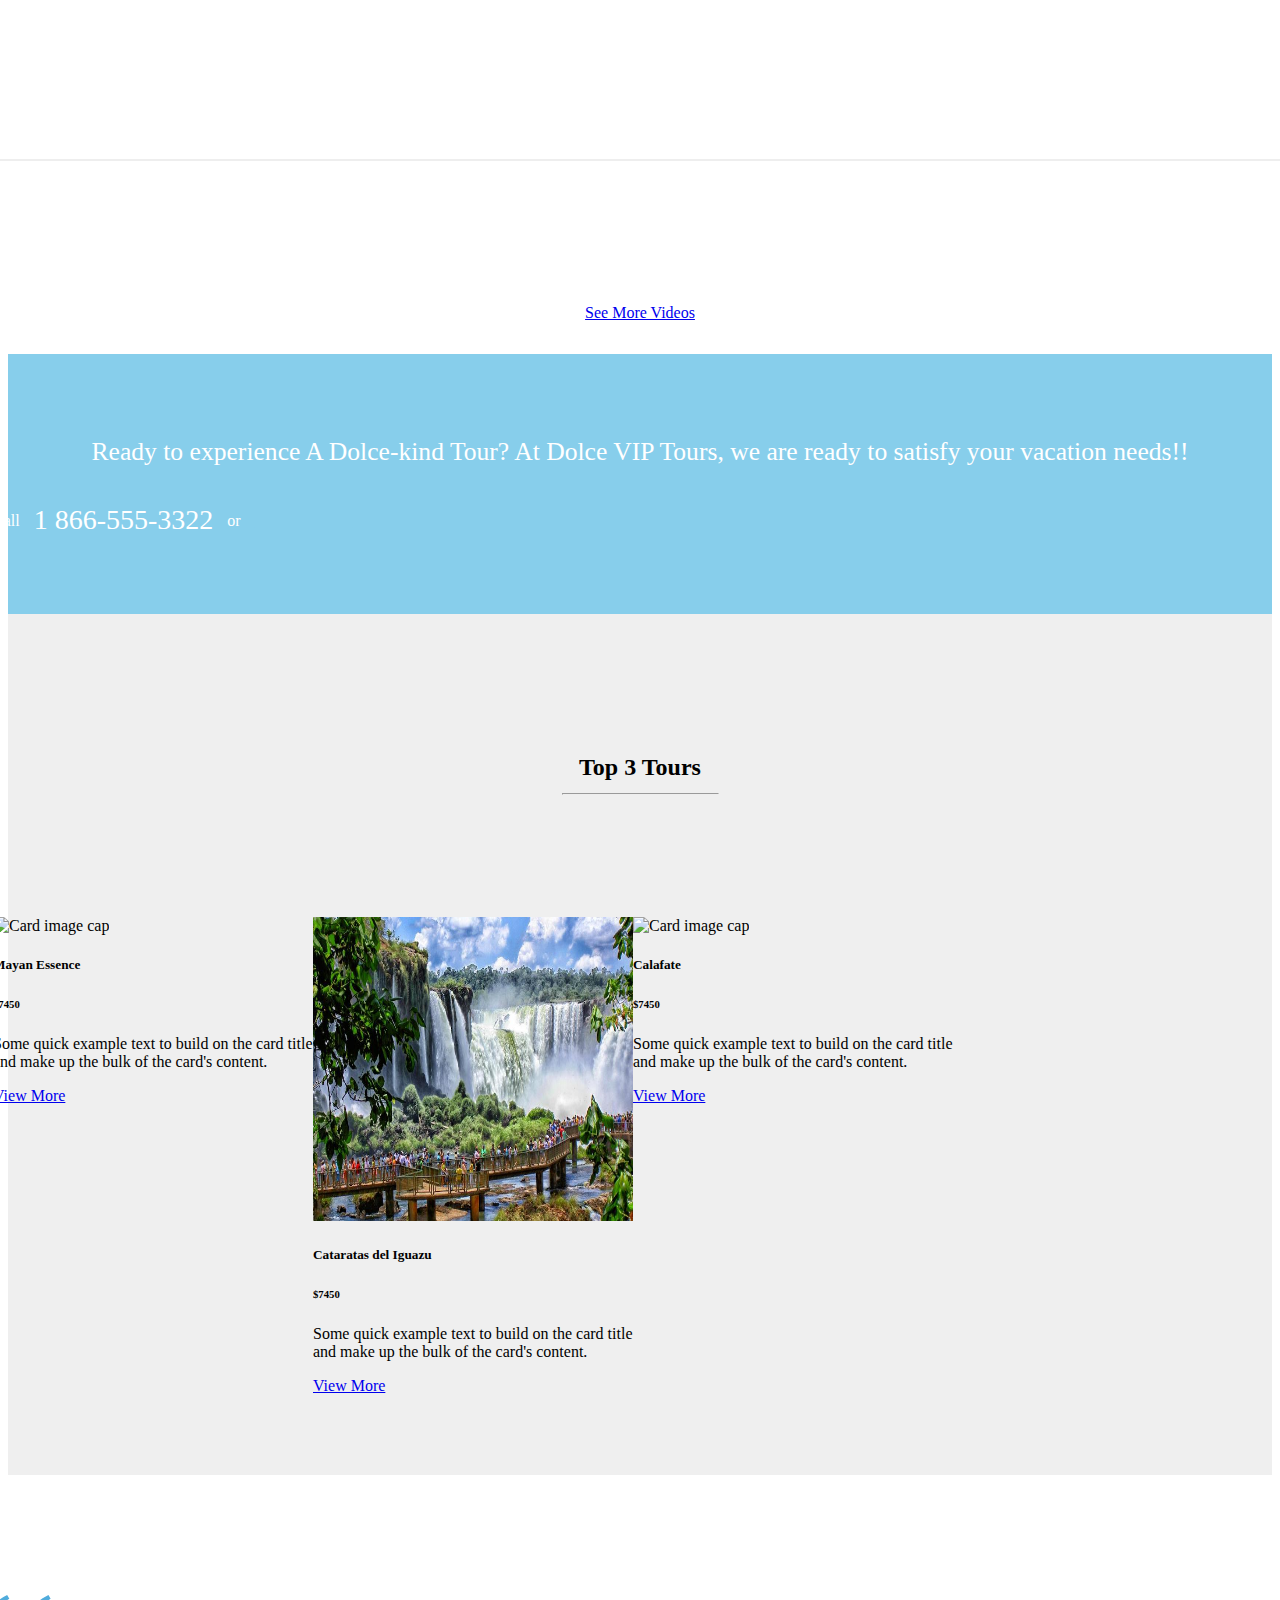
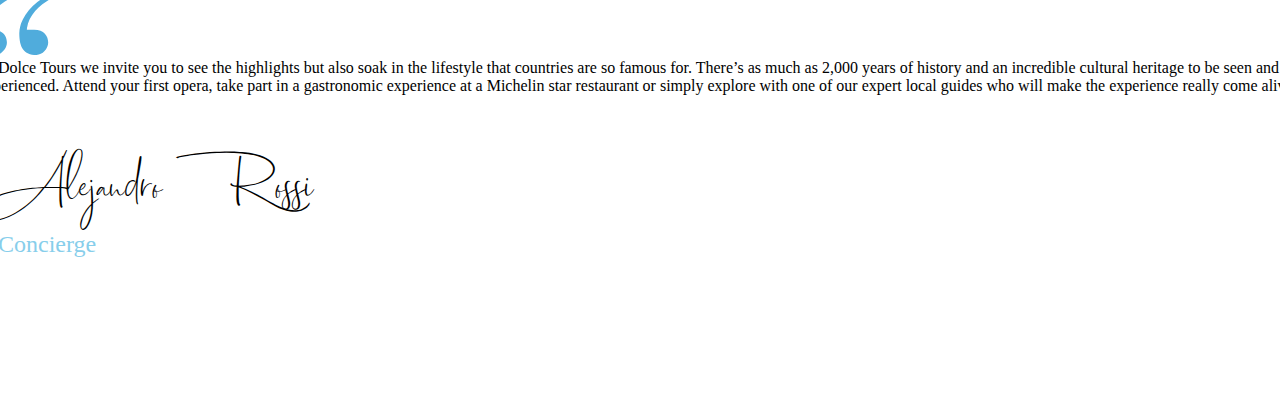
==== commit 8ca18c87: "updates" ====
--- a/index.html
+++ b/index.html
@@ -190,9 +190,9 @@
 
         <div class="col-sm-6 col-lg-4">
           <div class="card text-center" style="width: 20rem">
-            <img class="card-img-top" src="images/miami.jpg" alt="Card image cap">
+            <img class="card-img-top" src="images/cataratas-tour/cataratas.jpg" alt="Card image cap">
             <div class="card-body">
-              <h5 class="card-title">Night life Miami</h5>
+              <h5 class="card-title">Cataratas del Iguazu</h5>
               <h6 class="card-subtitle mb-2 text-muted">$7450</h6>
               <p class="card-text">Some quick example text to build on the card title and make up the bulk of the card's content.</p>
               <a href="tours.html" class="btn btn-primary">View More</a>
@@ -202,9 +202,9 @@
 
         <div class="col-sm-6 col-lg-4">
           <div class="card text-center" style="width: 20rem">
-            <img class="card-img-top" src="https://www.wanderlustchloe.com/wp-content/uploads/2017/03/Seville.jpg" alt="Card image cap">
+            <img class="card-img-top" src="https://oddviser.com/photo/idea/1600/2008.jpg?1515510385" alt="Card image cap">
             <div class="card-body">
-              <h5 class="card-title">Seville</h5>
+              <h5 class="card-title">Calafate</h5>
               <h6 class="card-subtitle mb-2 text-muted">$7450</h6>
               <p class="card-text">Some quick example text to build on the card title and make up the bulk of the card's content.</p>
               <a href="tours.html" class="btn btn-primary">View More</a>
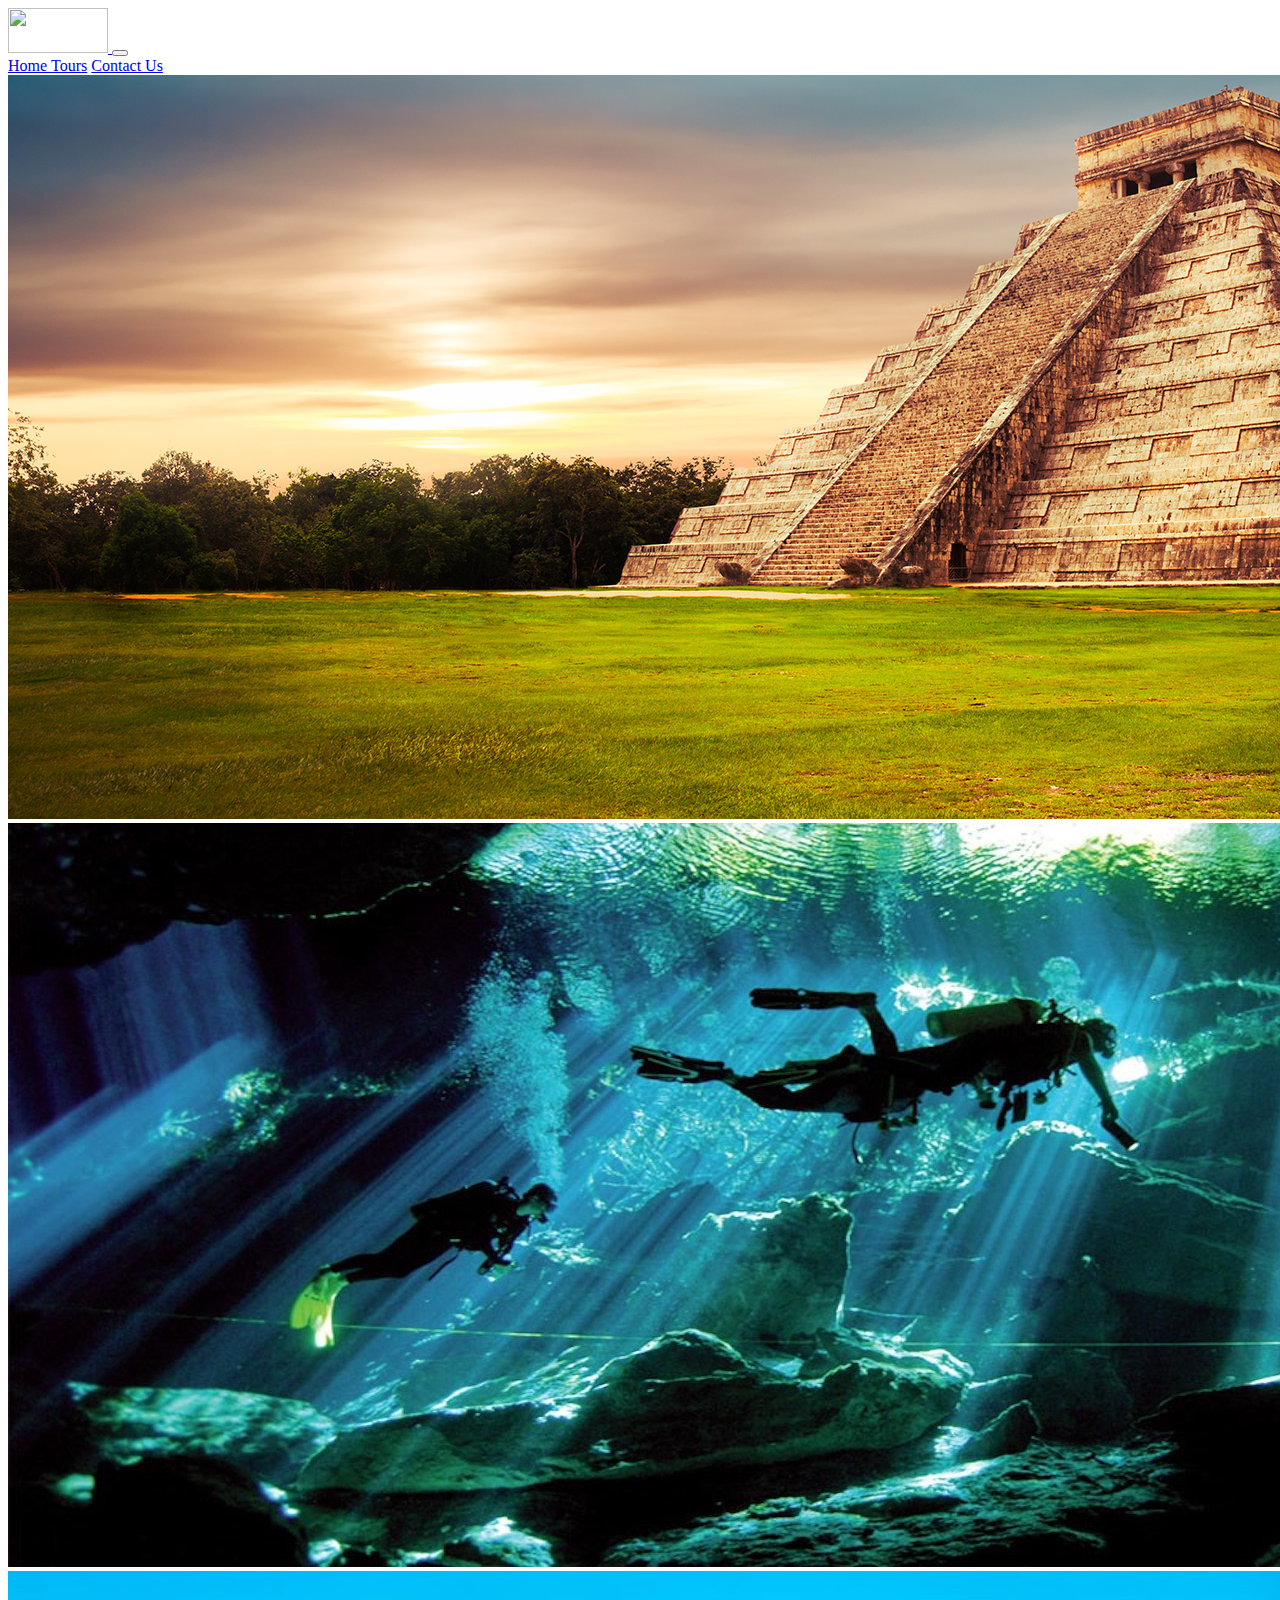
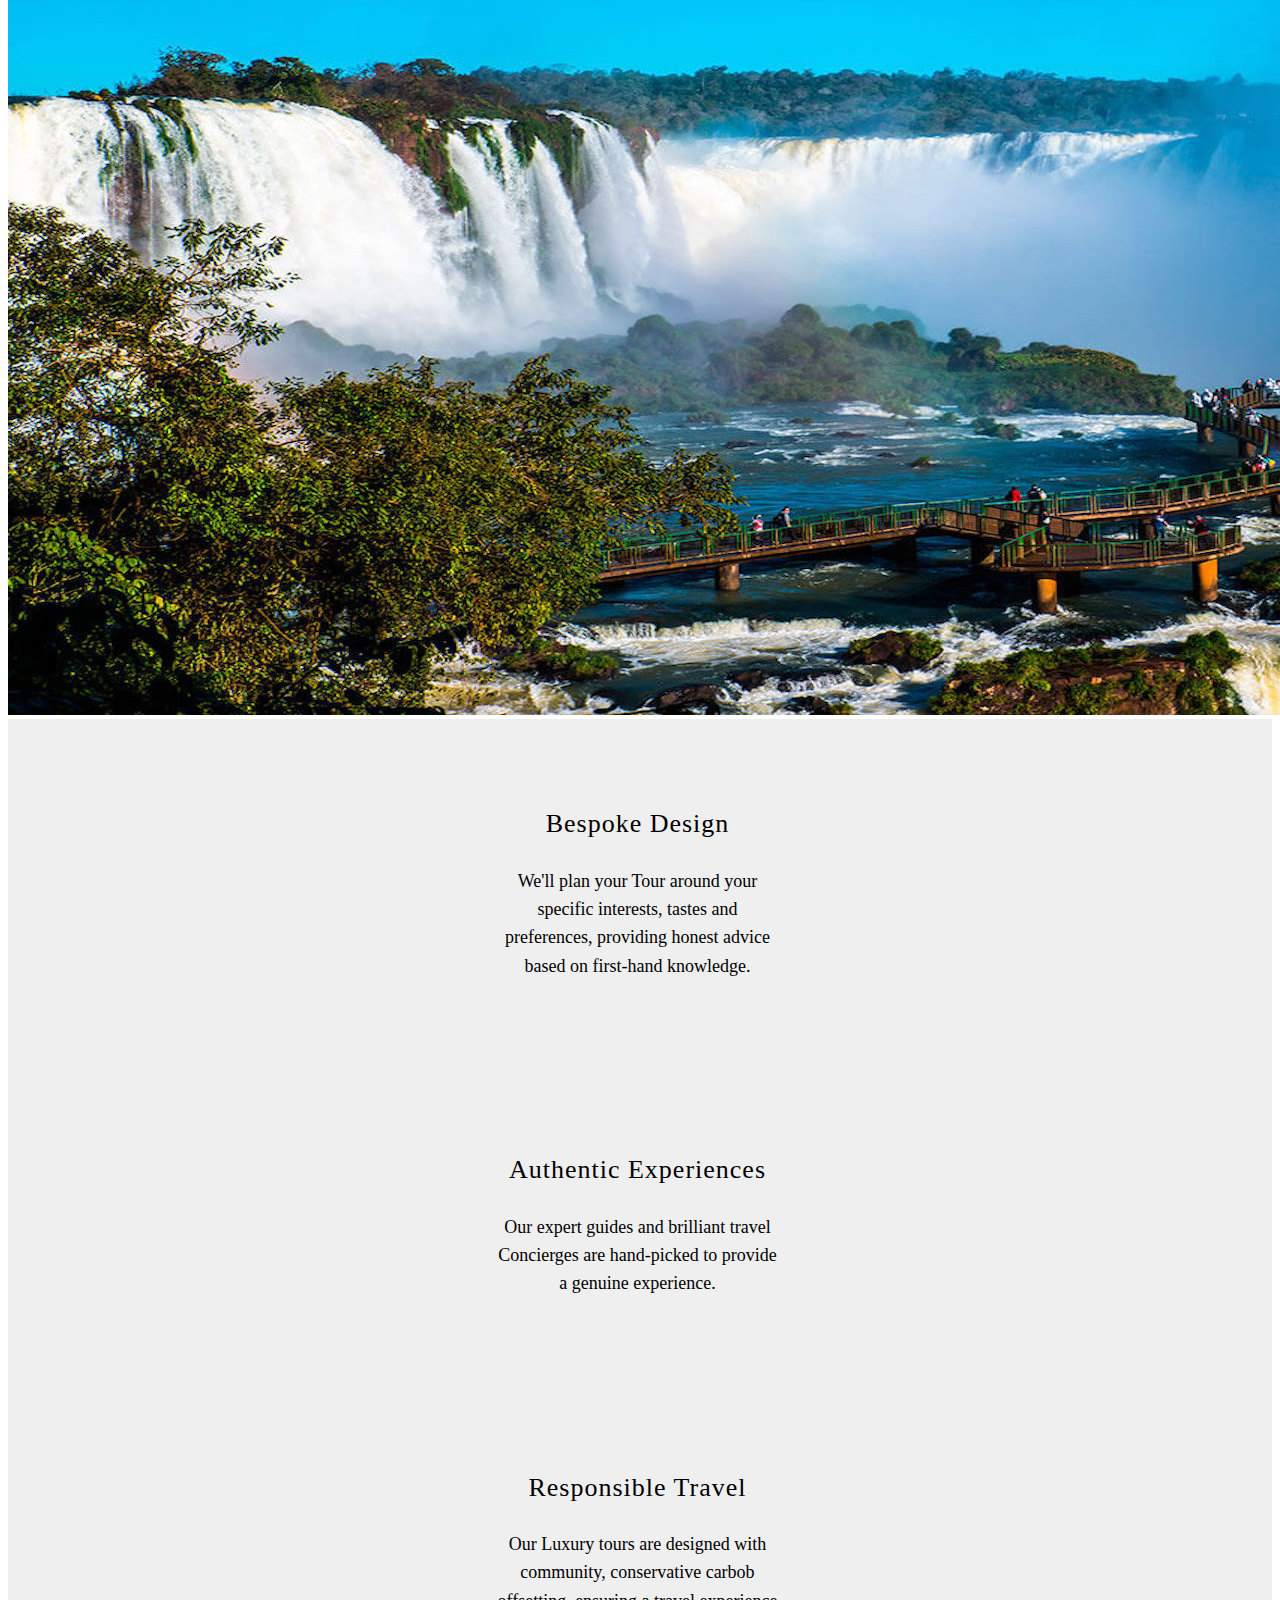
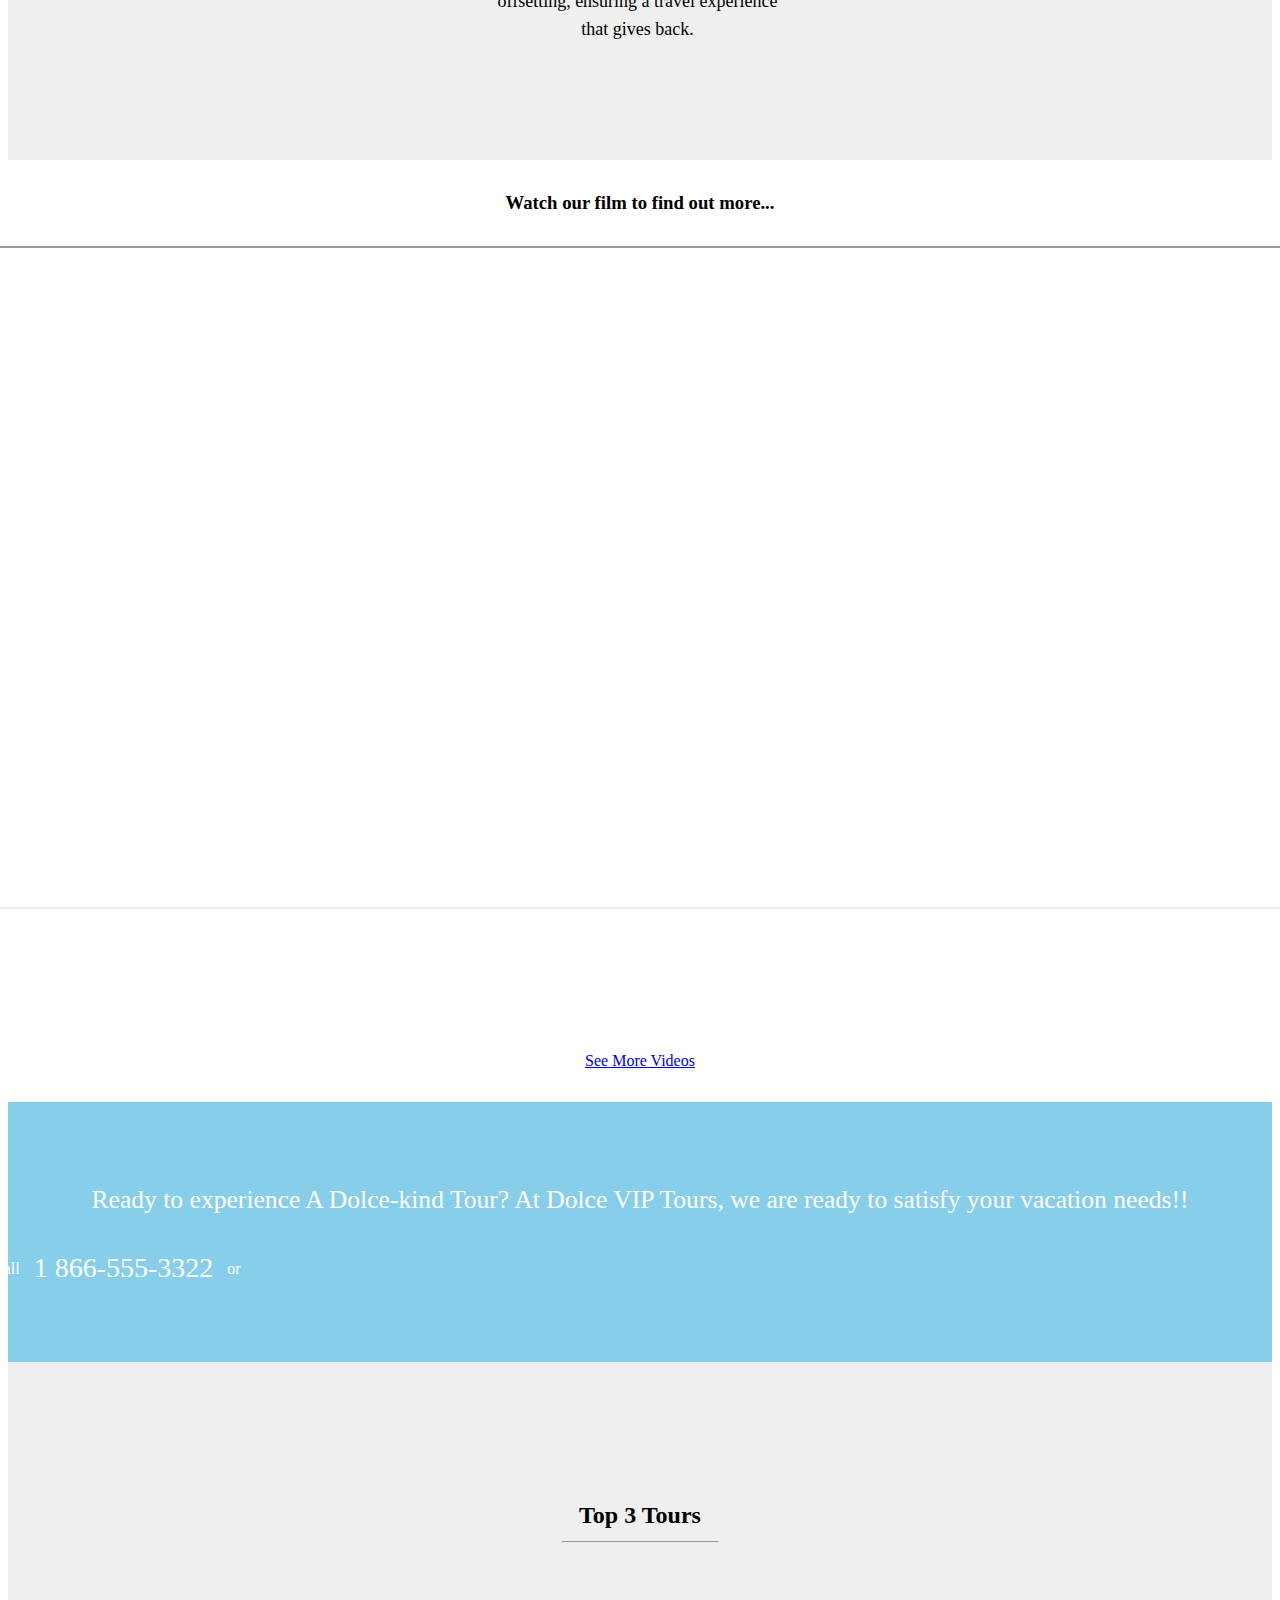
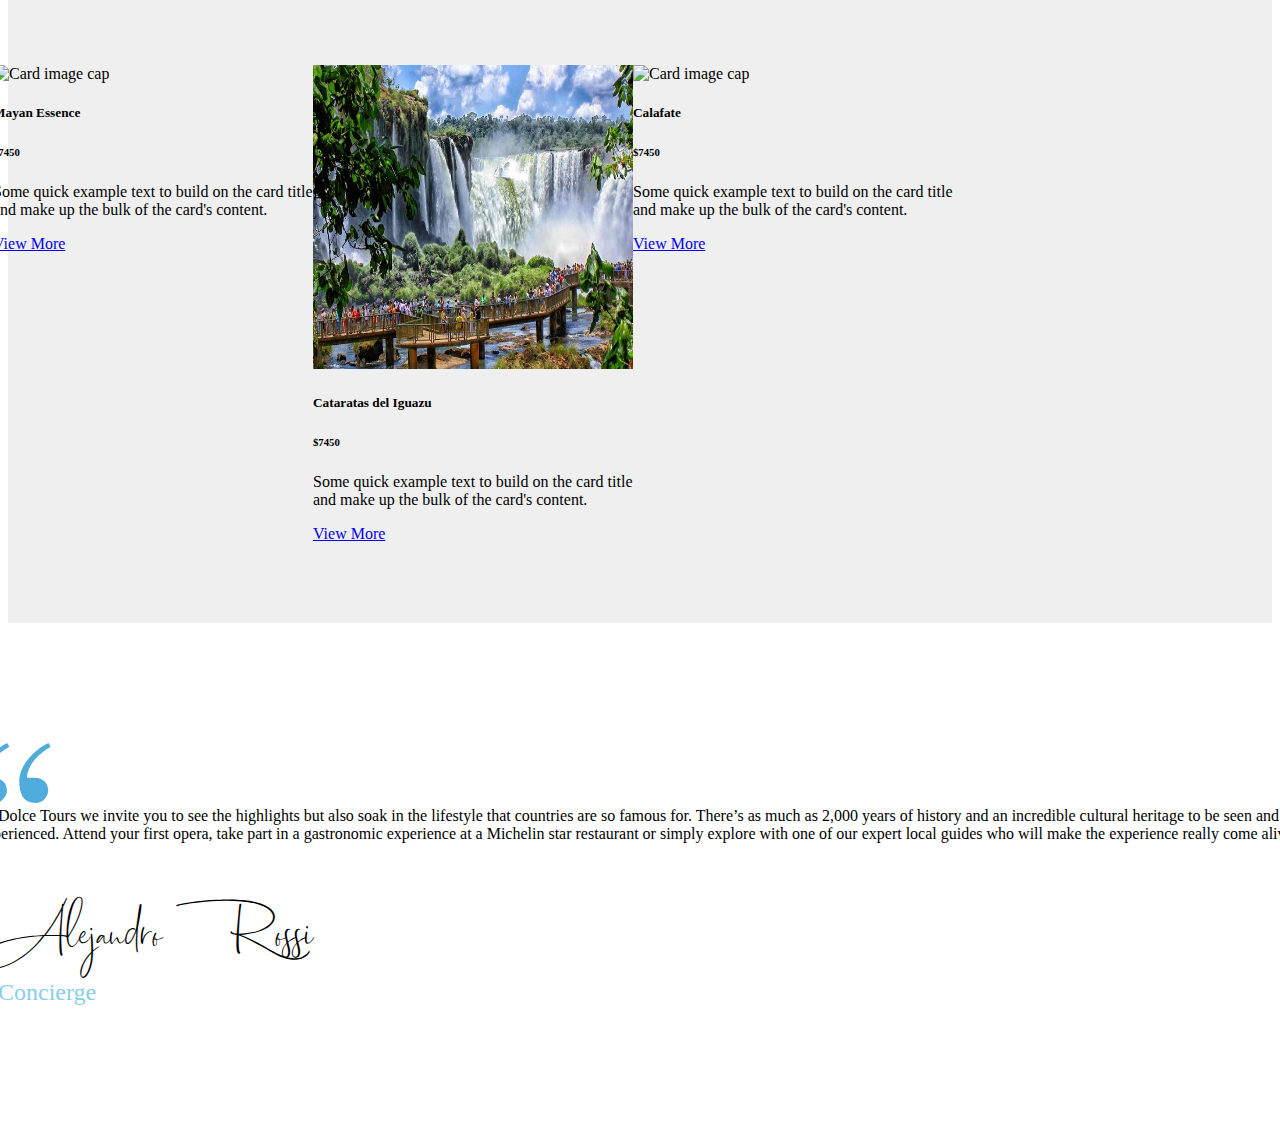
==== commit de120717: "a few changes" ====
--- a/index.html
+++ b/index.html
@@ -1,11 +1,11 @@
 <!DOCTYPE html>
-<html lang="en" dir="ltr">
+<html data-i18n="title" lang="en" dir="ltr">
   <head>
     <meta charset="utf-8">
     <title>Dolce Tours</title>
     <link rel="stylesheet" href="https://stackpath.bootstrapcdn.com/bootstrap/4.1.3/css/bootstrap.min.css" integrity="sha384-MCw98/SFnGE8fJT3GXwEOngsV7Zt27NXFoaoApmYm81iuXoPkFOJwJ8ERdknLPMO" crossorigin="anonymous">
-    <link rel="stylesheet" href="styles.css">
-    <link rel="stylesheet" href="font.css">
+    <link rel="stylesheet" href="styles/styles.css">
+    <link rel="stylesheet" href="styles/font.css">
     <link rel="stylesheet" href="https://cdnjs.cloudflare.com/ajax/libs/font-awesome/4.7.0/css/font-awesome.min.css">
   </head>
   <body>
@@ -30,6 +30,7 @@
 
 
 
+
 <div id="carouselControls" class="carousel slide carousel-fade" data-ride="carousel">
   <div class="carousel-inner">
     <div class="carousel-item active">
@@ -38,9 +39,9 @@
     <div class="carousel-item">
       <img class="d-block w-100" src="images/003.jpg" alt="Second slide">
     </div>
-    <!-- <div class="carousel-item">
-      <img class="d-block w-100" src="images/004.jpg" alt="Third slide">
-    </div> -->
+    <div class="carousel-item">
+      <img class="d-block w-100" src="images/cataratas-tour/cata-carousel.jpg" alt="Third slide">
+    </div>
   </div>
   <a class="carousel-control-prev" href="#carouselControls" role="button" data-slide="prev">
     <span class="carousel-control-prev-icon" aria-hidden="true"></span>
@@ -58,7 +59,7 @@
 <div class="message-box-section">
   <div class="card-deck">
     <div class="card">
-      <div class="card-body">
+      <div data-i18n="" class="card-body">
         <h5 class="card-title">Bespoke Design</h5>
         <p class="card-text">We'll plan your Tour around your specific interests, tastes and preferences, providing honest advice based on first-hand knowledge.</p>
       </div>
@@ -253,10 +254,6 @@
 
 
 
-
-
-
-
   <script src="https://code.jquery.com/jquery-3.3.1.slim.min.js" integrity="sha384-q8i/X+965DzO0rT7abK41JStQIAqVgRVzpbzo5smXKp4YfRvH+8abtTE1Pi6jizo" crossorigin="anonymous"></script>
   <script src="https://cdnjs.cloudflare.com/ajax/libs/popper.js/1.14.3/umd/popper.min.js" integrity="sha384-ZMP7rVo3mIykV+2+9J3UJ46jBk0WLaUAdn689aCwoqbBJiSnjAK/l8WvCWPIPm49" crossorigin="anonymous"></script>
   <script src="https://stackpath.bootstrapcdn.com/bootstrap/4.1.3/js/bootstrap.min.js" integrity="sha384-ChfqqxuZUCnJSK3+MXmPNIyE6ZbWh2IMqE241rYiqJxyMiZ6OW/JmZQ5stwEULTy" crossorigin="anonymous"></script>
--- a/styles/styles.css
+++ b/styles/styles.css
@@ -0,0 +1,444 @@
+
+@media screen only (min-width: 576px) {
+  .message-box-section .card-deck {
+    top: 0 !important;
+  }
+}
+
+
+
+
+
+
+
+
+.row {
+  margin-left: -.9375rem;
+  margin-right: -.9375rem;
+}
+
+@font-face {
+  font-family: Dhanikans;
+  src: url(../styles/font.css/Dhanikans.ttf);
+  font-weight: 400;
+  font-style: normal;
+  font-display: fallback;
+}
+
+.container-fluid::after, .container::after, .row::after {
+  content: "";
+  display: table;
+  clear: both;
+}
+
+.carousel-inner>.carousel-item {
+  backface-visibility: visible;
+  perspective: 1000px;
+  transition: opacity 0.8s ease-in-out 0s;
+}
+
+.carousel-inner>.carousel-item.active.right, .carousel-inner>.carousel-item.next {
+  left: 0;
+  -webkit-transition: opacity 0.7s ease-in-out;
+  -moz-transition: opacity 0.7s ease-in-out;
+  -ms-transition: opacity 0.7s ease-in-out;
+  -o-transition: opacity 0.7s ease-in-out;
+  transition: opacity 0.7s ease-in-out;
+  opacity: 0;
+}
+
+.carousel-inner>.carousel-item.active.left, .carousel-inner>.carousel-item.prev {
+  left: 0;
+  -webkit-transition: opacity 0.7s ease-in-out;
+  -moz-transition: opacity 0.7s ease-in-out;
+  -ms-transition: opacity 0.7s ease-in-out;
+  -o-transition: opacity 0.7s ease-in-out;
+  transition: opacity 0.7s ease-in-out;
+  opacity: 0;
+}
+
+.carousel-inner>.carousel-item.active, .carousel-inner>.carousel-item.next.left, .carousel-inner>.carousel-item.prev.right {
+  left: 0;
+  opacity: 1;
+}
+
+/* .destination-header .navigation-d {
+  background-color: #FFF;
+  border-bottom: 1px solid #EFEFEF;
+  padding: 20px;
+  position: absolute;
+  left: 0;
+  right: 0;
+  z-index: 2;
+  width: 100%;
+  text-decoration: none;
+}
+
+ul.tab-bar {
+  display: inline-flex;
+  margin: 0;
+  text-align: left;
+  list-style: none;
+}
+
+ul.tab-bar>li {
+  margin: 0 15px;
+}
+
+ul.tab-bar li a {
+  border-bottom: 1px solid transparent;
+  color: orangered;
+  padding: 21px 0 22px;
+  text-decoration: none;
+}
+
+.number-d {
+  color: black;
+  float: right;
+  letter-spacing: 2px;
+  text-align: right;
+} */
+
+.message-box-section {
+  background: #EFEFEF;
+  position: relative;
+  z-index: 5;
+  padding: 1em;
+}
+
+.message-box-section .card-deck {
+  position: relative;
+  top: -7px !important;
+}
+
+.message-box-section .card-deck .card {
+  width: 18rem;
+  height: 100%;
+  line-height: 30px;
+  margin: 0 auto 1.875rem;
+  max-width: 420px;
+  padding: 35px 20px 4em 15px;
+  text-align: center;
+}
+
+.message-box-section .card-deck .card .card-body .card-title {
+  font-size: 26px;
+  font-weight: 500;
+  letter-spacing: 1px;
+  margin-bottom: 25px;
+  line-height: 1.38;
+}
+
+.message-box-section .card-deck .card .card-body .card-text {
+  font-size: 18px;
+  line-height: 1.56;
+  margin: 0;
+  padding-top: 0;
+}
+
+
+.message-box-section .column {
+  background-color: #FFF;
+  height: 100%;
+  line-height: 30px;
+  margin: 0 auto 1.875rem;
+  max-width: 450px;
+  padding: 45px 30px;
+  text-align: center;
+}
+
+.message-box-section .column h3 {
+  font-size: 26px;
+  font-weight: 500;
+  letter-spacing: 1px;
+  margin-bottom: 25px;
+  line-height: 1.38;
+}
+
+.message-box-section .column p {
+  font-size: 18px;
+  line-height: 1.56;
+  margin: 0;
+  padding-top: 0;
+}
+
+.row-flex {
+  display: flex;
+  flex-wrap: wrap;
+}
+
+.row-flex>div {
+  display: flex;
+  -webkit-box-flex: 0;
+  flex: 0 1 auto;
+  flex-direction: column;
+}
+
+.video-section {
+  padding-bottom: 80px;
+}
+
+.video-section .wiz {
+  z-index: 2;
+  position: relative;
+}
+
+.video-section .wiz_video_foam {
+  padding-bottom: 56.25%;
+  padding-top: 30px;
+  height: 0;
+  overflow: hidden;
+}
+
+.wiz_video_foam iframe, .wiz_video_foam object, .wiz_video_foam embed {
+  position: absolute;
+  top: 0;
+  left: 0;
+  width: 100%;
+  height: 80%;
+}
+
+.video-section h3 {
+  color: black;
+  text-transform: none;
+  text-align: center;
+  margin-top: 32px;
+  margin-bottom: 32px;
+}
+
+.video-button {
+  text-align: center;
+  margin-top: 48px;
+}
+
+#intro {
+  padding-top: 150px;
+  padding-bottom: 100px;
+}
+
+.ellipsis {
+  max-height: 300px;
+  word-wrap: break-word;
+  font-size: 0.7rem;
+}
+
+.review-published {
+  color: #b2b2b2;
+  font-size: 1rem;
+  margin: 0 0 8px;
+}
+
+#our-tours {
+  padding-bottom: 35px;
+}
+
+.card .card-img-top {
+  width: 100%;
+  height: 19em;
+}
+
+.underlined {
+  text-align: center;
+  padding-bottom: 60px;
+}
+
+.bg-grey {
+  background: #EFEFEF;
+  padding-bottom: 80px;
+}
+
+.card {
+  margin-top: 30px;
+}
+
+.section {
+  padding-top: 120px;
+}
+
+.team-quote {
+  margin: 0 0 50px;
+  /* overflow: hidden; */
+}
+
+.team-quote p {
+  margin-top: 0;
+}
+
+.team-quote-author {
+  margin-top: 20px;
+}
+
+.rounded-circle {
+  border-radius: 100%;
+}
+
+.img-responsive {
+  height: auto;
+  max-width: 100%;
+  width: 5em;
+  display: block;
+}
+
+.team-name {
+  font-size: 3rem;
+  font-family: Dhanikans;
+}
+
+.team-role {
+  font-size: 1.5rem;
+  color: skyblue;
+  padding-left: 20px;
+}
+
+.cta-section {
+  padding: 80px 0;
+  background: skyblue;
+  color: #FFF;
+  margin-top: 32px;
+}
+
+.cta-section .call {
+  padding: 0 10px 0 0;
+}
+
+.cta-section .number {
+  color: #FFF;
+  font-size: 28px;
+  font-weight: 500;
+  line-height: 35px;
+  position: relative;
+  top: 3px;
+  text-align: center;
+  text-decoration: none;
+  white-space: nowrap;
+}
+
+.cta-section p {
+  font-size: 1.6rem;
+  line-height: 1.38;
+  margin: 0 0 30px;
+  text-align: center;
+}
+
+.cta-section .or {
+  padding: 0 10px;
+}
+
+.cta {
+  color: skyblue;
+}
+
+
+
+/* FORM STYLING */
+
+.form_container {
+    padding:15px;
+    border:1px dashed #ccc;
+    width: 25em;
+    max-width: 92%;
+    margin-left: 15px;
+    margin-top: 3em;
+}
+
+
+.form_wrapper h2 {
+    font-size:1.5em;
+    line-height:1.5em;
+    margin:0;
+}
+.form_wrapper .title_container {
+    text-align:center;
+    margin:-15px -15px 15px;
+    padding:15px 0;
+    border-bottom:1px dashed #ccc;
+}
+.form_wrapper h3 {
+    font-size:1.1em;
+    font-weight:normal;
+    line-height:1.5em;
+    margin:0;
+}
+.form_wrapper .row {
+    margin:10px -15px;
+}
+.form_wrapper .row > div {
+    padding:0 15px;
+    box-sizing:border-box;
+}
+.form_wrapper .col_half {
+    width:50%;
+    float:left;
+}
+.form_wrapper label {
+    display:block;
+    margin:0 0 5px;
+}
+.form_wrapper .input_field, .form_wrapper .textarea_field {
+    position:relative;
+}
+.form_wrapper .input_field > span, .form_wrapper .textarea_field > span {
+    position:absolute;
+    left:0;
+    top:0;
+    color:#333;
+    height:100%;
+    border-right:1px solid #ccc;
+    text-align:center;
+    width:30px;
+}
+.form_wrapper .textarea_field > span {
+    border-bottom:1px solid #ccc;
+    max-height:35px;
+}
+.form_wrapper .input_field > span > i, .form_wrapper .textarea_field > span > i {
+    padding-top:12px;
+}
+.form_wrapper input[type="text"], .form_wrapper input[type="email"], .form_wrapper input[type="tel"], textarea {
+    width:100%;
+    padding:10px 10px 10px 35px;
+    border:1px solid #ccc;
+    box-sizing:border-box;
+    outline:none;
+    -webkit-transition: all 0.30s ease-in-out;
+    -moz-transition: all 0.30s ease-in-out;
+    -ms-transition: all 0.30s ease-in-out;
+    transition: all 0.30s ease-in-out;
+}
+.form_wrapper textarea {
+    height:8em;
+}
+.form_wrapper input[type="text"]:focus, .form_wrapper input[type="email"]:focus, .form_wrapper input[type="tel"]:focus, textarea:focus {
+    -webkit-box-shadow:0 0 2px 1px rgba(255, 169, 0, 0.5);
+    -moz-box-shadow:0 0 2px 1px rgba(255, 169, 0, 0.5);
+    box-shadow:0 0 2px 1px rgba(255, 169, 0, 0.5);
+    border:1px solid #f5ba1a;
+}
+.form_wrapper input[type="submit"] {
+    background:#f5ba1a;
+    height:50px;
+    line-height:50px;
+    width:100%;
+    border:none;
+    outline:none;
+    cursor:pointer;
+    color:#fff;
+    font-size:1.2em;
+    -webkit-transition: all 0.30s ease-in-out;
+    -moz-transition: all 0.30s ease-in-out;
+    -ms-transition: all 0.30s ease-in-out;
+    transition: all 0.30s ease-in-out;
+}
+.form_wrapper input[type="submit"]:hover, .form_wrapper input[type="submit"]:focus {
+    background:#daa106;
+}
+.credit {
+    position:relative;
+    z-index:1;
+    text-align:center;
+    padding:15px;
+    color:#f5ba1a;
+}
+.credit a{
+    color:#daa106;
+}
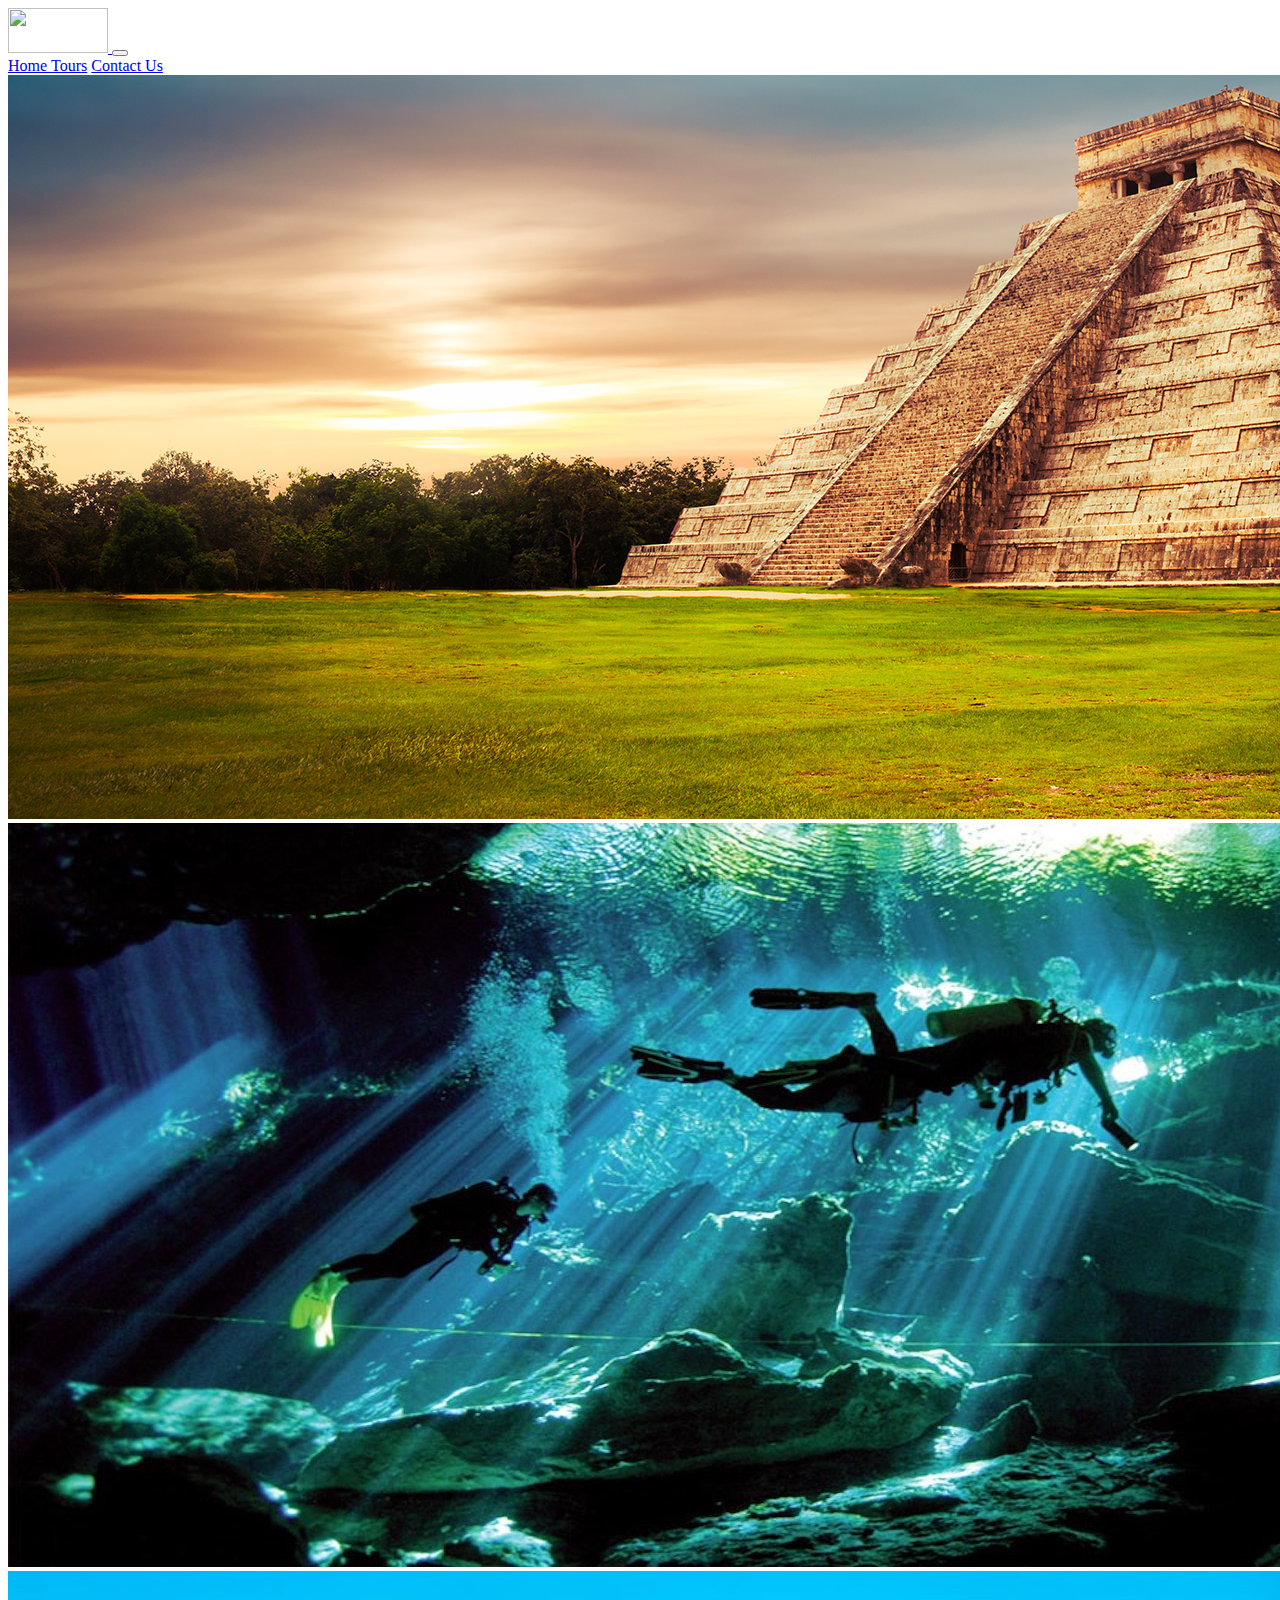
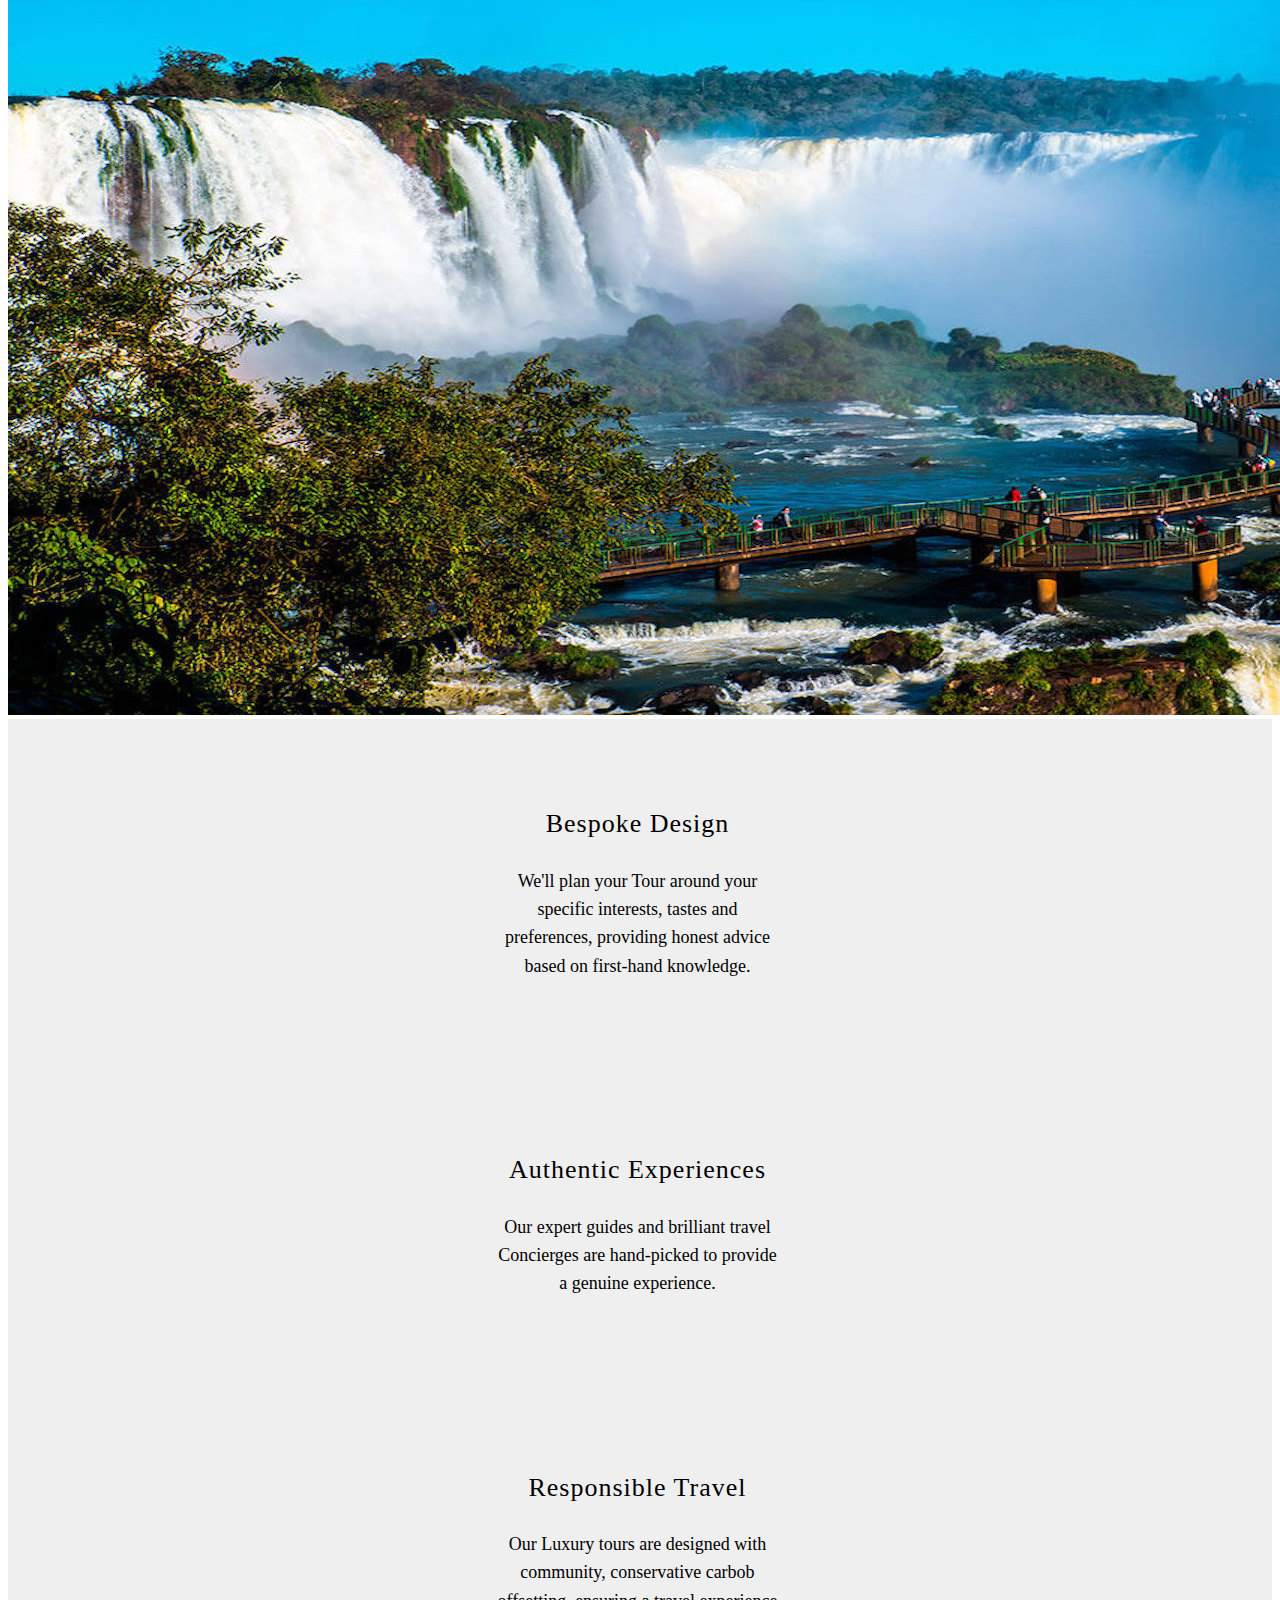
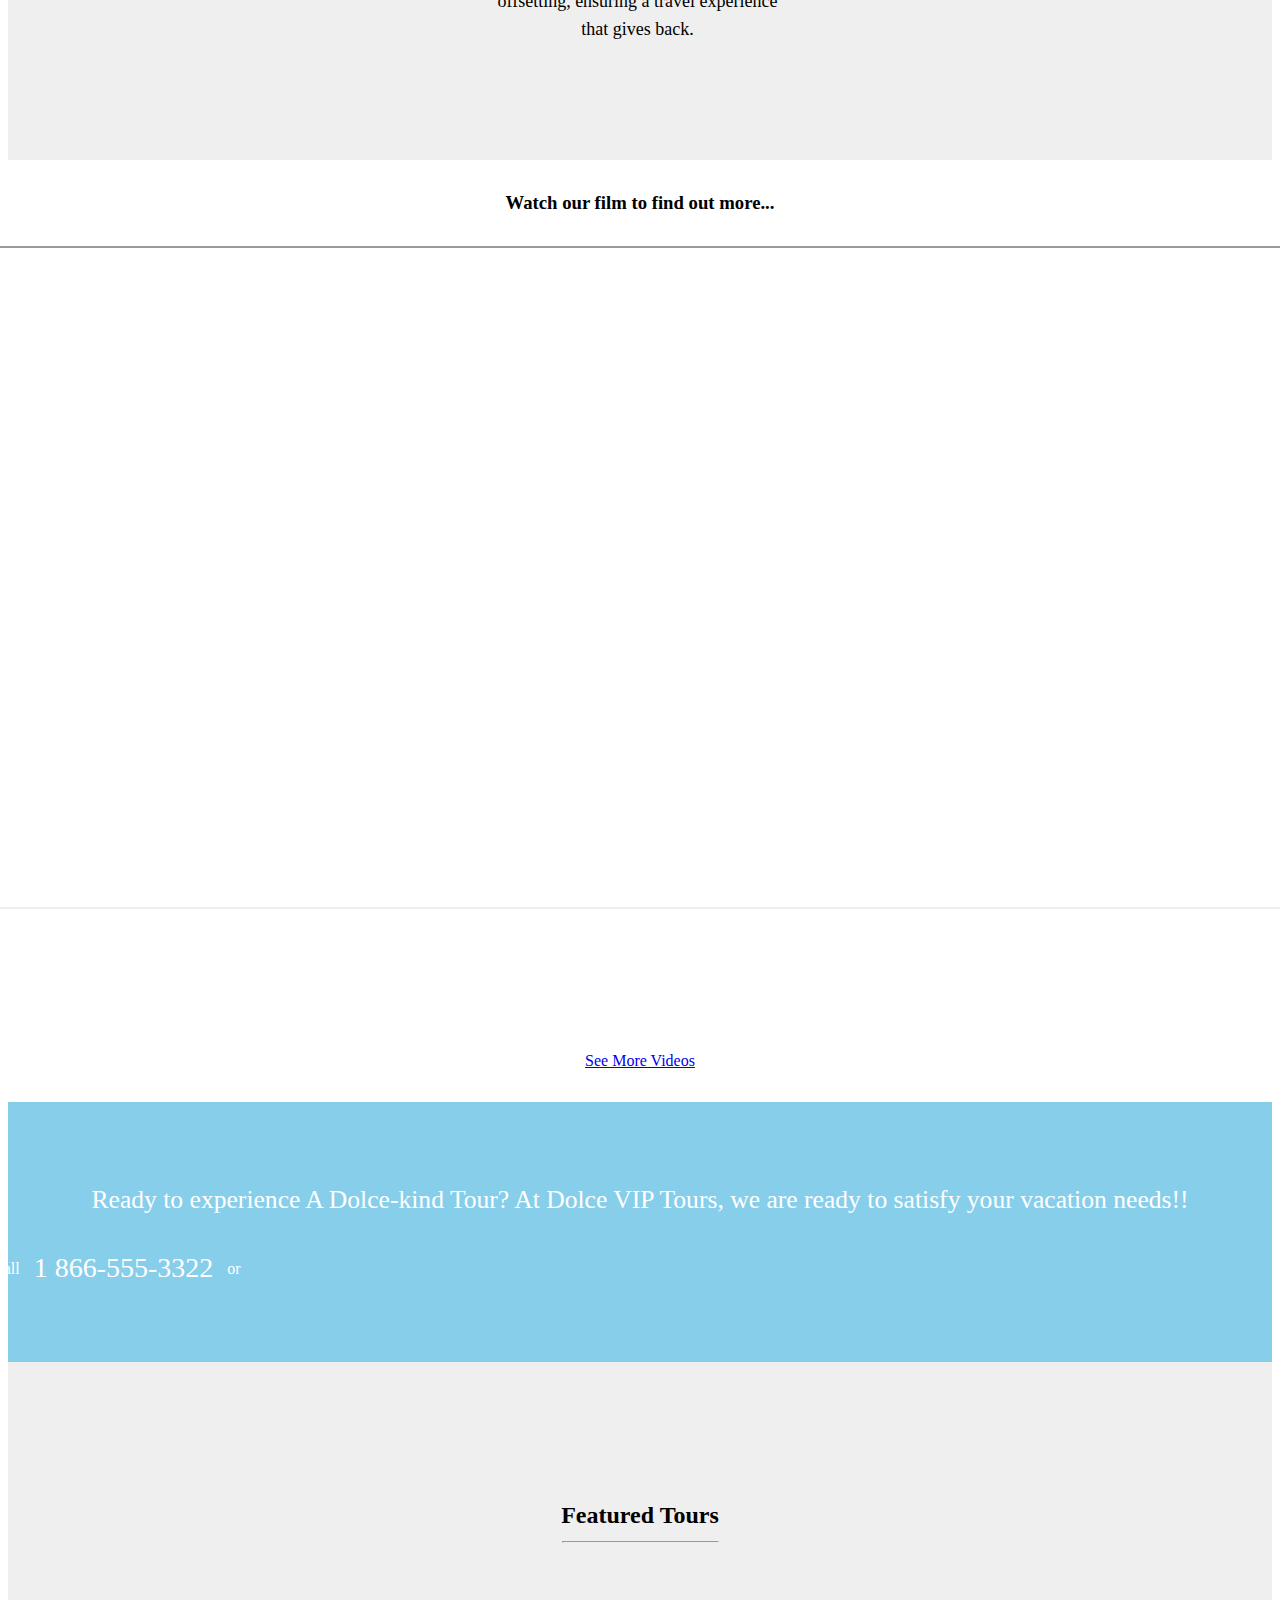
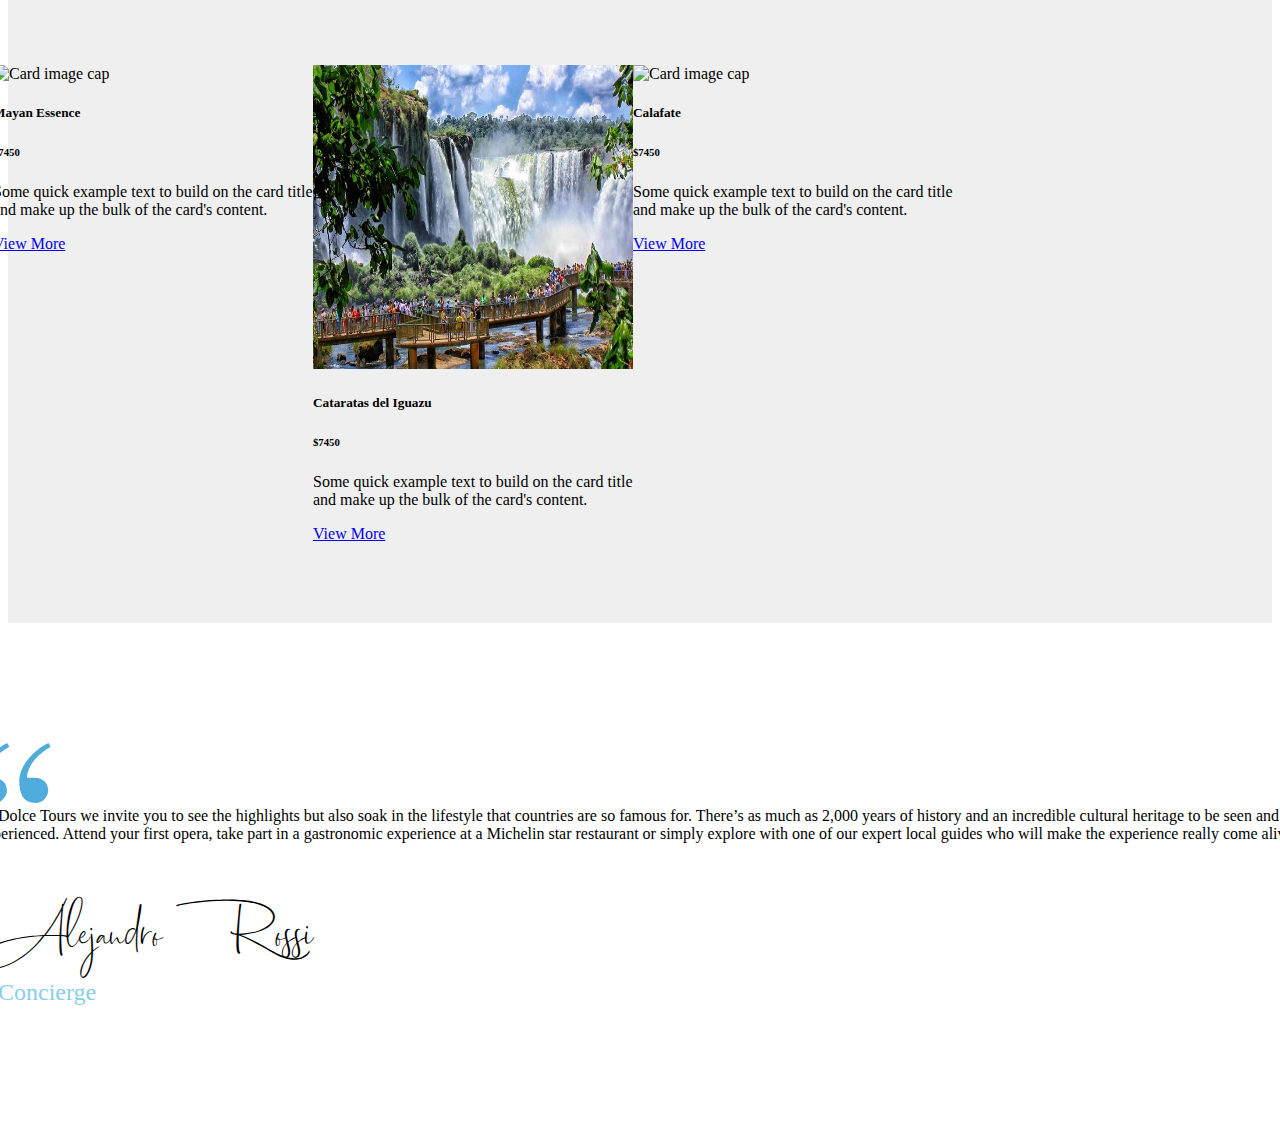
==== commit e0db59c2: "tour layout changes" ====
--- a/index.html
+++ b/index.html
@@ -172,7 +172,7 @@
   <div class="section bg-grey">
     <div class="container">
       <h2 class="underlined">
-          Top 3 Tours
+          Featured Tours
           <hr style="width:155px; background-color:deepskyblue;">
         </h2>
       <div class="row row-flex">
@@ -183,7 +183,7 @@
               <h5 class="card-title">Mayan Essence</h5>
               <h6 class="card-subtitle mb-2 text-muted">$7450</h6>
               <p class="card-text">Some quick example text to build on the card title and make up the bulk of the card's content.</p>
-              <a href="tours.html" class="btn btn-primary">View More</a>
+              <a href="maya-tour.html" class="btn btn-primary">View More</a>
             </div>
           </div>
         </div>
@@ -196,7 +196,7 @@
               <h5 class="card-title">Cataratas del Iguazu</h5>
               <h6 class="card-subtitle mb-2 text-muted">$7450</h6>
               <p class="card-text">Some quick example text to build on the card title and make up the bulk of the card's content.</p>
-              <a href="tours.html" class="btn btn-primary">View More</a>
+              <a href="cataratas-tour.html" class="btn btn-primary">View More</a>
             </div>
           </div>
         </div>
@@ -208,7 +208,7 @@
               <h5 class="card-title">Calafate</h5>
               <h6 class="card-subtitle mb-2 text-muted">$7450</h6>
               <p class="card-text">Some quick example text to build on the card title and make up the bulk of the card's content.</p>
-              <a href="tours.html" class="btn btn-primary">View More</a>
+              <a href="calafate-tour.html" class="btn btn-primary">View More</a>
             </div>
           </div>
         </div>
